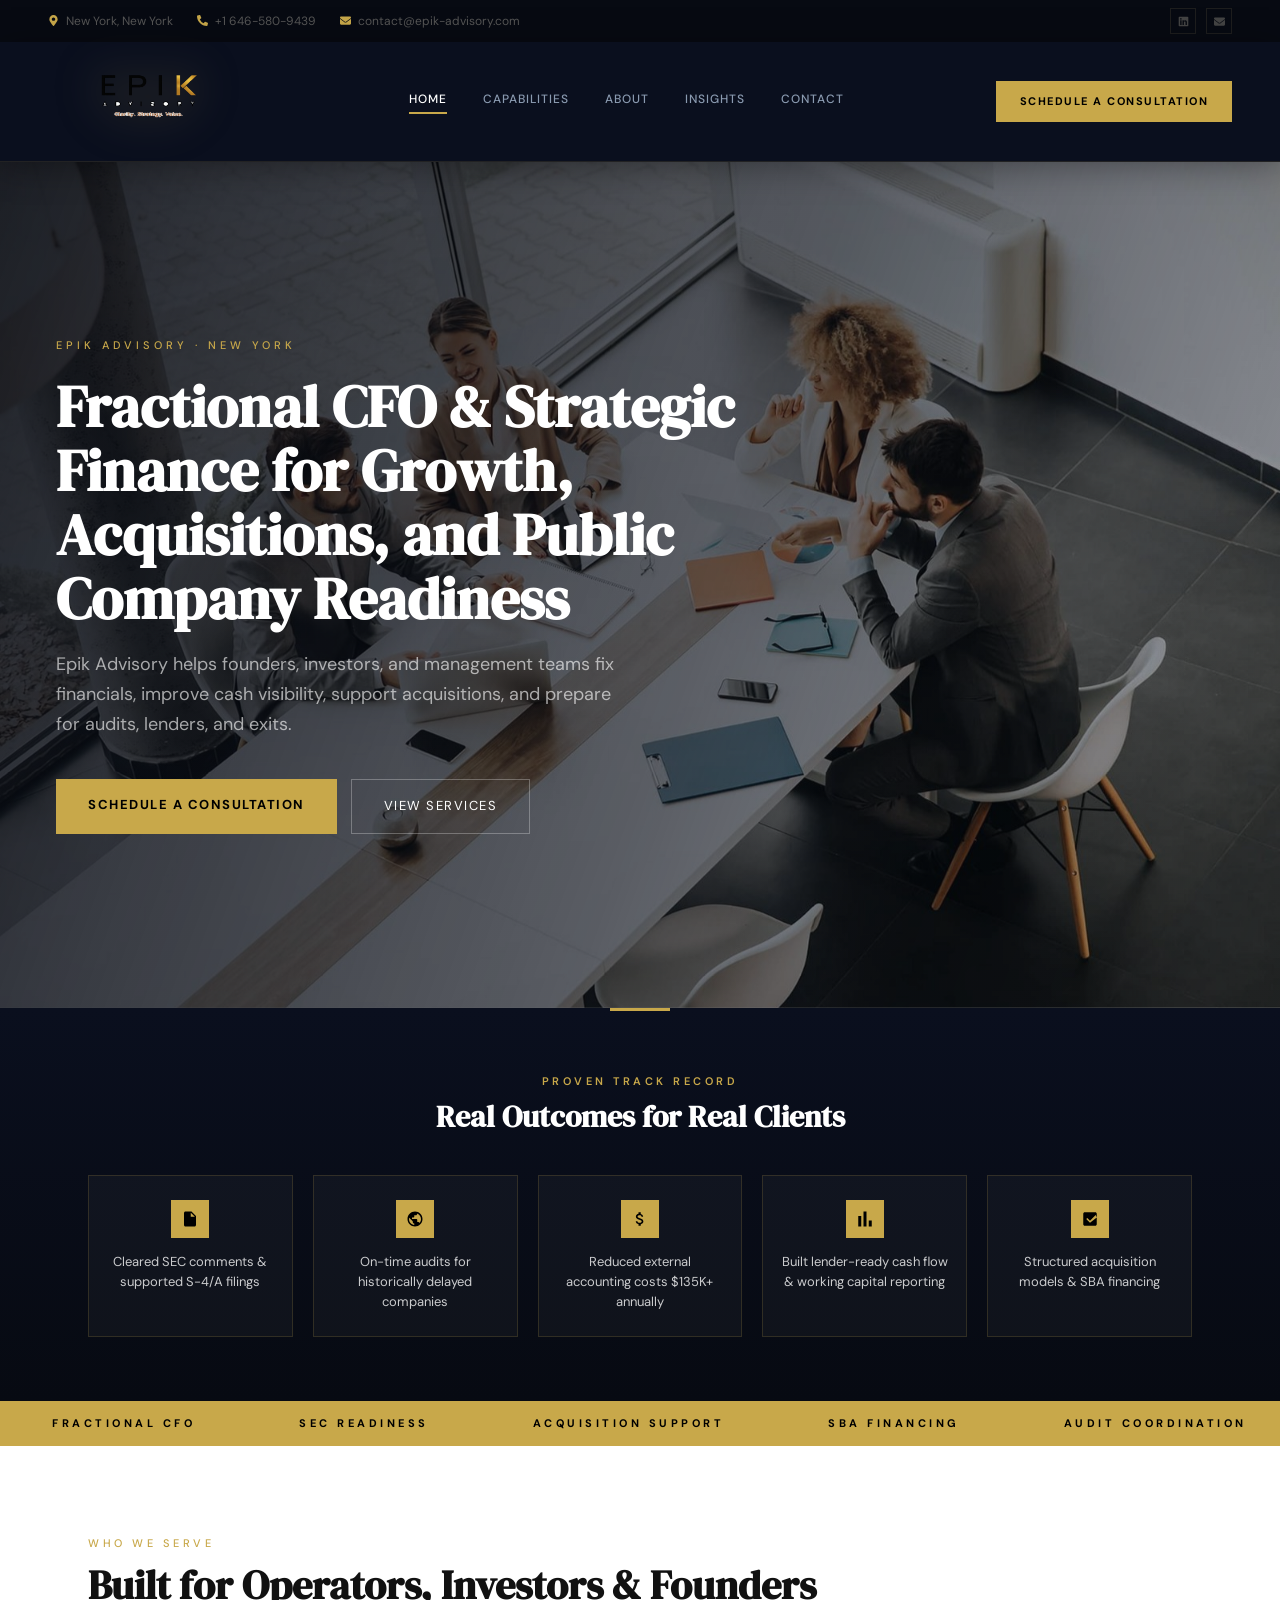
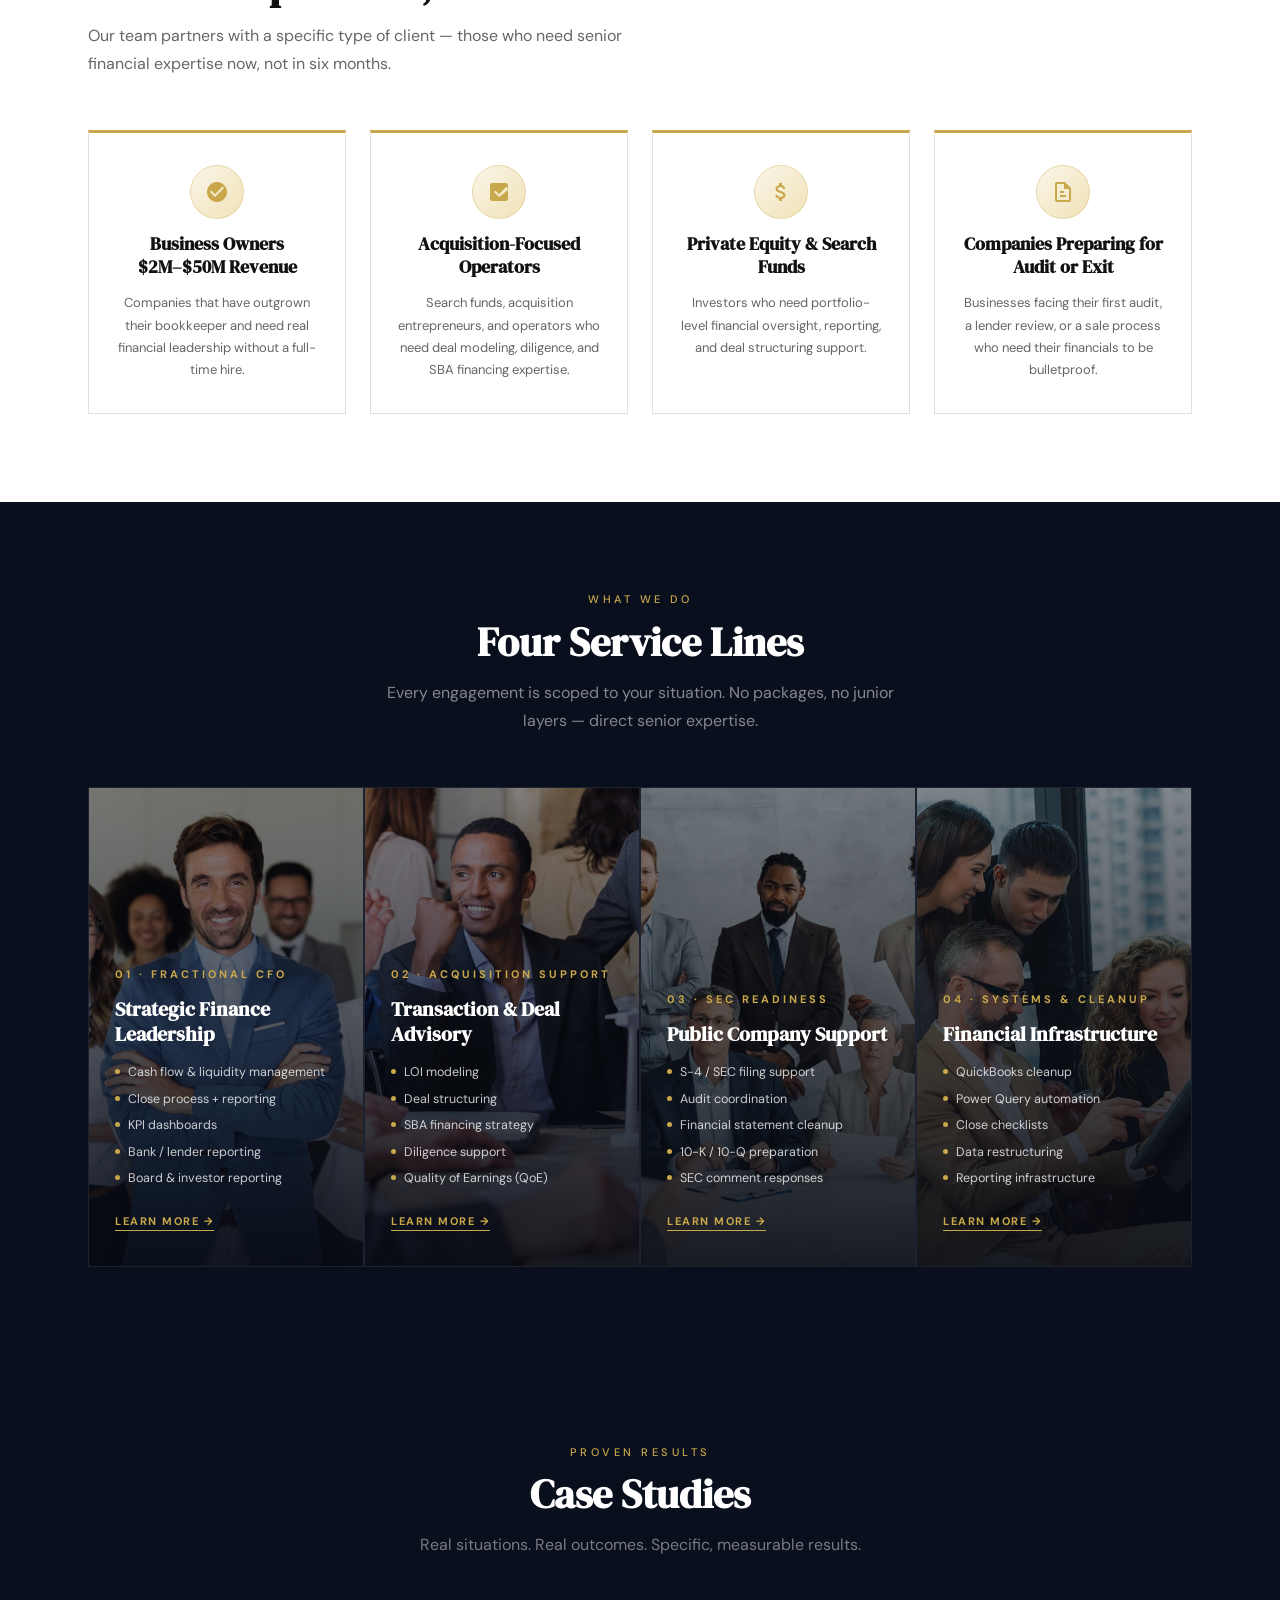
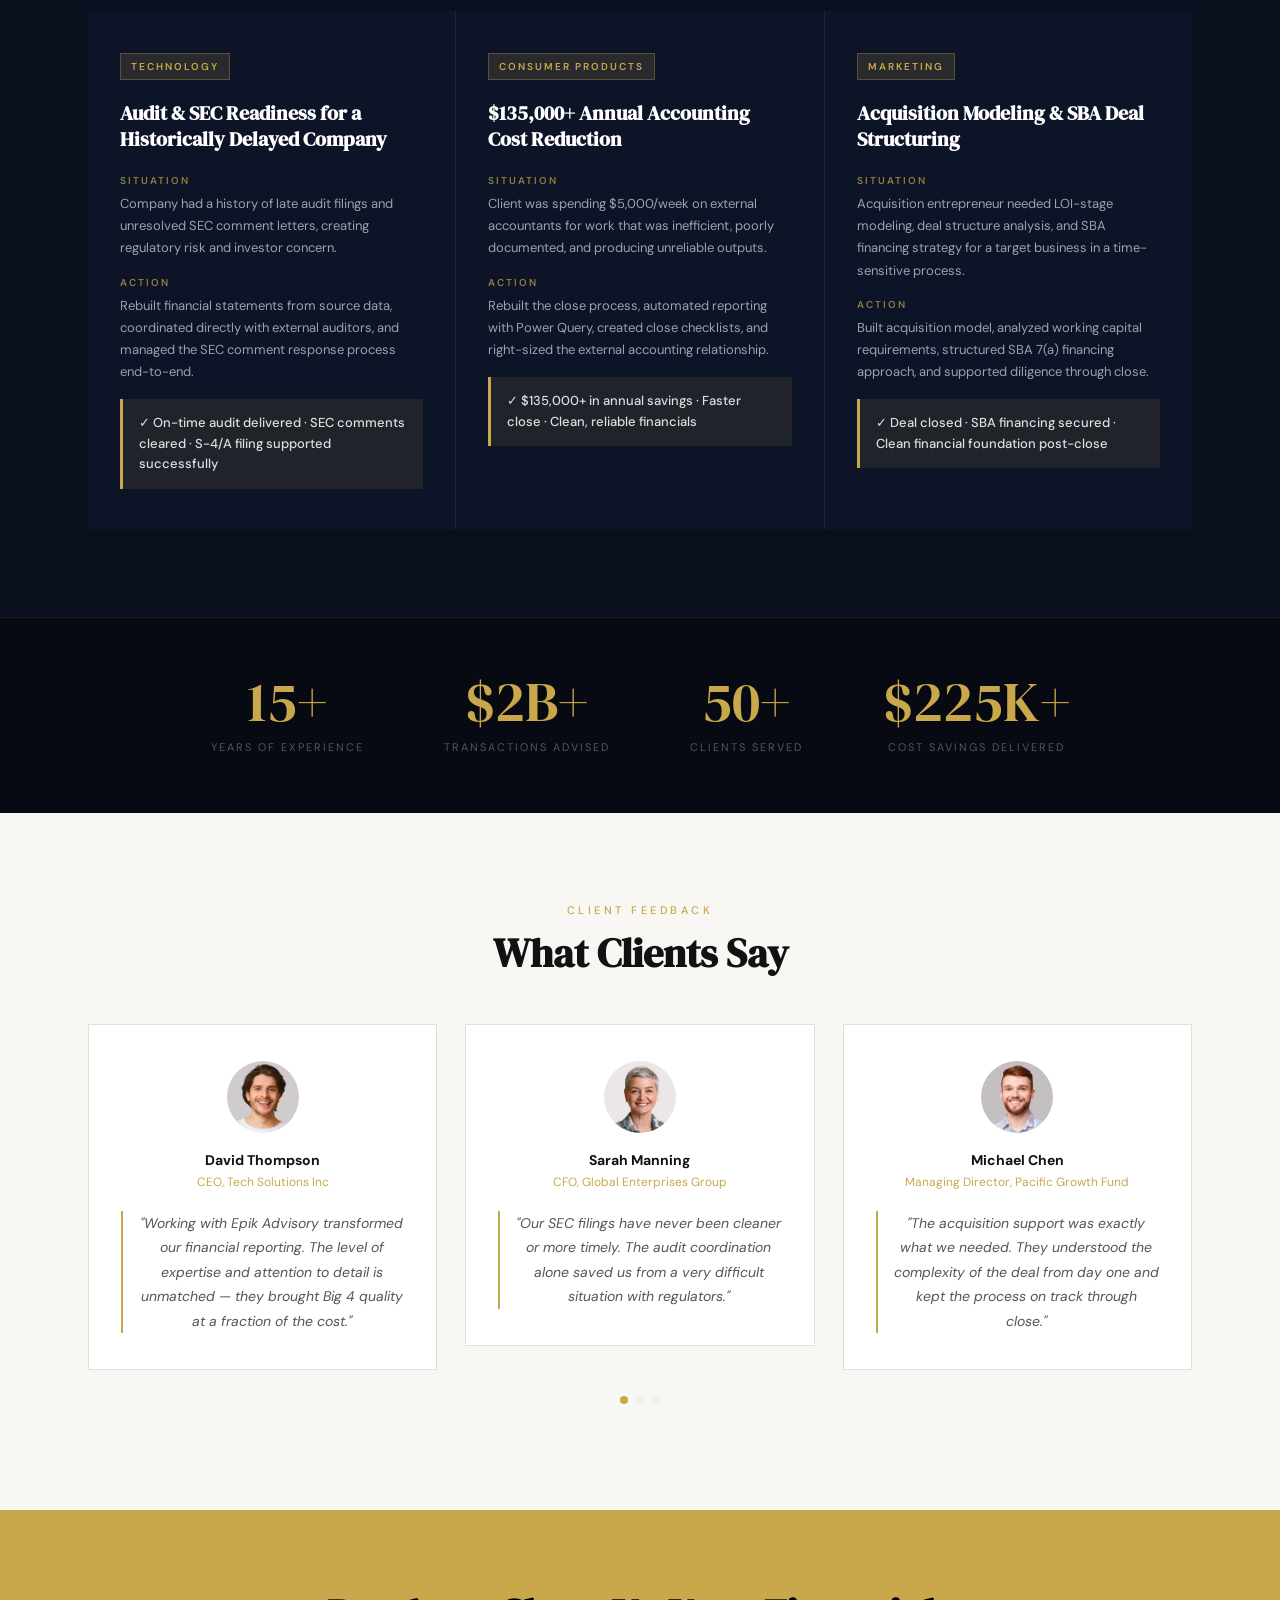
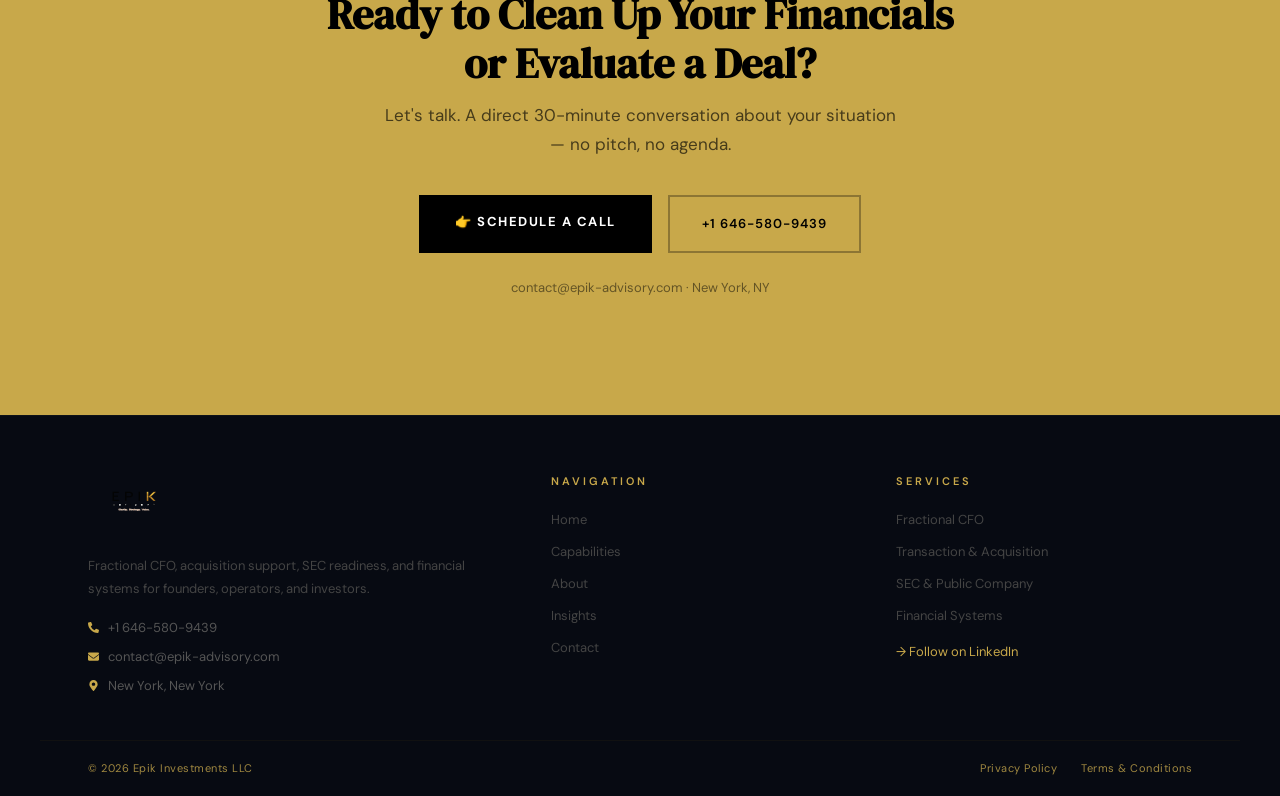
==== index.html @ 19a1efff "Update fmt.Println message from 'Hello' to 'Goodbye'" ====
<!DOCTYPE html>
<html lang="en">
<head>
<meta charset="UTF-8"/>
<meta name="viewport" content="width=device-width, initial-scale=1"/>
<title>Epik Advisory | Fractional CFO, M&A Support & Public Company Readiness</title>
<meta name="description" content="Fractional CFO services, acquisition support, SBA deal structuring, SEC readiness, and financial cleanup for growing businesses and investors."/>
<meta property="og:title" content="Epik Advisory | Fractional CFO & Strategic Finance"/>
<meta property="og:description" content="Epik Advisory helps founders, investors, and management teams fix financials, improve cash visibility, support acquisitions, and prepare for audits, lenders, and exits."/>
<meta property="og:type" content="website"/>
<link rel="canonical" href="https://epikconsulting.com/"/>
<link href="https://fonts.googleapis.com/css2?family=DM+Sans:ital,wght@0,300;0,400;0,500;0,600;0,700;1,400&family=DM+Serif+Display:ital@0;1&display=swap" rel="stylesheet"/>
<link rel="stylesheet" href="https://unpkg.com/swiper@8/swiper-bundle.min.css"/>

<style>
*,*::before,*::after{box-sizing:border-box;margin:0;padding:0}
:root{
  --gold:#c8a84a;
  --gold2:#e0c068;
  --navy:#0a0f1e;
  --navy2:#0d1428;
  --black:#070a12;
  --off:#f8f7f3;
  --mid:#666;
  --light:#e4e0d8;
  --serif:'DM Serif Display',Georgia,serif;
  --font:'DM Sans',sans-serif;
  --max:1200px;
}
html{scroll-behavior:smooth}
body{font-family:var(--font);background:#fff;color:#111;overflow-x:hidden;line-height:1.7}
a{color:inherit;text-decoration:none}
img{display:block;max-width:100%}

/* ── SCROLL ANIMATIONS ── */
.fade-up{opacity:0;transform:translateY(28px);transition:opacity .75s ease,transform .75s ease}
.fade-left{opacity:0;transform:translateX(-28px);transition:opacity .75s ease,transform .75s ease}
.fade-right{opacity:0;transform:translateX(28px);transition:opacity .75s ease,transform .75s ease}
.fade-up.visible,.fade-left.visible,.fade-right.visible{opacity:1;transform:none}
.d1{transition-delay:.1s}.d2{transition-delay:.22s}.d3{transition-delay:.36s}.d4{transition-delay:.5s}.d5{transition-delay:.64s}

/* ── TOPBAR ── */
.topbar{background:var(--black);color:#555;padding:8px 48px;display:flex;justify-content:space-between;align-items:center;font-size:12px}
.topbar-left{display:flex;gap:24px;flex-wrap:wrap}
.topbar-left span{display:flex;align-items:center;gap:7px}
.topbar-left svg{width:11px;height:11px;fill:var(--gold);flex-shrink:0}
.topbar-right{display:flex;gap:10px}
.soc{width:26px;height:26px;border:1px solid #1e1e1e;display:flex;align-items:center;justify-content:center;transition:border-color .2s,color .2s;color:#444;cursor:pointer}
.soc:hover{border-color:var(--gold);color:var(--gold)}
.soc svg{width:11px;height:11px;fill:currentColor}

/* ── NAV ── */
nav{background:var(--navy);height:120px;padding:0 48px;display:flex;justify-content:space-between;align-items:center;position:sticky;top:0;z-index:200;border-bottom:1px solid rgba(200,168,74,.12);box-shadow:0 4px 32px rgba(0,0,0,.35)}
.nav-logo{display:flex;align-items:center}
.nav-logo img{height:140px;width:auto;filter:drop-shadow(0 0 22px rgba(200,168,74,.55))}
.nav-links{display:flex;gap:36px}
.nav-links a{font-size:12px;color:#8a9ab0;letter-spacing:1px;text-transform:uppercase;font-weight:500;transition:color .2s;padding-bottom:2px;border-bottom:2px solid transparent}
.nav-links a:hover,.nav-links a.active{color:#fff;border-bottom-color:var(--gold)}
.nav-cta{background:var(--gold);color:#000;padding:11px 24px;font-size:11px;font-weight:700;letter-spacing:1.5px;text-transform:uppercase;transition:background .2s;white-space:nowrap}
.nav-cta:hover{background:var(--gold2)}

/* ── HERO ── */
.hero{position:relative;min-height:94vh;display:flex;align-items:center;overflow:hidden}
.hero-slide{position:absolute;inset:0;background-size:cover;background-position:center;opacity:0;transition:opacity 1.2s ease-in-out}
.hero-slide.active{opacity:1;animation:kb 7s ease-out forwards}
@keyframes kb{from{transform:scale(1.06)}to{transform:scale(1)}}
.hero-overlay{position:absolute;inset:0;z-index:1;background:linear-gradient(110deg,rgba(7,10,18,.88) 0%,rgba(7,10,18,.6) 55%,rgba(7,10,18,.25) 100%)}
.hero-content{position:relative;z-index:2;padding:0 56px;max-width:820px}
.hero-eyebrow{font-size:11px;letter-spacing:4px;color:var(--gold);text-transform:uppercase;margin-bottom:20px;font-weight:500;opacity:0;animation:fadeUp .9s .2s forwards}
.hero h1{font-family:var(--serif);font-size:58px;color:#fff;line-height:1.1;margin-bottom:20px;opacity:0;animation:fadeUp .9s .4s forwards}
.hero p{font-size:18px;color:rgba(255,255,255,.62);margin-bottom:40px;max-width:580px;line-height:1.65;opacity:0;animation:fadeUp .9s .6s forwards}
.hero-btns{display:flex;gap:14px;flex-wrap:wrap;opacity:0;animation:fadeUp .9s .8s forwards}
@keyframes fadeUp{from{opacity:0;transform:translateY(22px)}to{opacity:1;transform:none}}
.btn-gold{background:var(--gold);color:#000;padding:15px 32px;font-size:13px;font-weight:700;letter-spacing:1.5px;text-transform:uppercase;display:inline-block;transition:background .2s}
.btn-gold:hover{background:var(--gold2)}
.btn-ghost{border:1px solid rgba(255,255,255,.28);color:#fff;padding:15px 32px;font-size:13px;letter-spacing:1.5px;text-transform:uppercase;display:inline-block;transition:border-color .2s,color .2s}
.btn-ghost:hover{border-color:var(--gold);color:var(--gold)}

/* ── PROOF STRIP ── */
.proof-strip{background:linear-gradient(180deg,var(--navy) 0%,var(--black) 100%);padding:64px 0;position:relative}
.proof-strip::before{content:'';position:absolute;top:0;left:50%;transform:translateX(-50%);width:60px;height:3px;background:var(--gold)}
.proof-inner{max-width:var(--max);margin:0 auto;padding:0 48px}
.proof-header{text-align:center;margin-bottom:40px}
.proof-header .lbl{font-size:11px;letter-spacing:3.5px;color:var(--gold);text-transform:uppercase;font-weight:600;margin-bottom:8px}
.proof-header h2{font-family:var(--serif);font-size:30px;color:#fff;line-height:1.2}
.proof-grid{display:grid;grid-template-columns:repeat(5,1fr);gap:20px}
.proof-card{background:rgba(255,255,255,.03);border:1px solid rgba(200,168,74,.18);padding:24px 18px;text-align:center;transition:border-color .3s,background .3s}
.proof-card:hover{border-color:var(--gold);background:rgba(200,168,74,.06)}
.proof-icon{width:38px;height:38px;background:var(--gold);display:flex;align-items:center;justify-content:center;margin:0 auto 14px}
.proof-icon svg{width:18px;height:18px;fill:#000}
.proof-card p{font-size:13px;color:rgba(255,255,255,.78);line-height:1.55}

/* ── TICKER ── */
.ticker-wrap{background:var(--gold);overflow:hidden;padding:13px 0}
.ticker-track{display:flex;white-space:nowrap;animation:ticker 32s linear infinite}
.ticker-item{padding:0 52px;font-size:11px;letter-spacing:3.5px;color:#000;text-transform:uppercase;font-weight:700}
@keyframes ticker{0%{transform:translateX(0)}100%{transform:translateX(-50%)}}

/* ── SECTION ── */
.wrap{max-width:var(--max);margin:0 auto;padding:0 48px}
.sec{padding:88px 0}
.sec-label{font-size:11px;letter-spacing:3.5px;color:var(--gold);text-transform:uppercase;margin-bottom:10px;font-weight:500}
.sec-title{font-family:var(--serif);font-size:40px;color:#111;line-height:1.15;margin-bottom:14px}
.sec-sub{font-size:16px;color:var(--mid);line-height:1.75;max-width:540px}

/* ── WHO I WORK WITH ── */
.who-bg{background:#fff}
.who-grid{display:grid;grid-template-columns:repeat(4,1fr);gap:24px;margin-top:52px}
.who-card{background:#fff;border:1px solid var(--light);border-top:3px solid var(--gold);padding:32px 26px;display:flex;flex-direction:column;gap:14px;text-align:center;align-items:center;transition:transform .3s,box-shadow .3s}
.who-card:hover{transform:translateY(-4px);box-shadow:0 12px 36px rgba(10,15,30,.1)}
.who-icon{width:54px;height:54px;background:linear-gradient(135deg,#faf5e8 0%,#f0e3b8 100%);display:flex;align-items:center;justify-content:center;border-radius:50%;border:1px solid rgba(200,168,74,.3);margin:0 auto}
.who-icon svg{width:24px;height:24px;fill:var(--gold)}
.who-card h3{font-family:var(--serif);font-size:18px;color:#111;line-height:1.25}
.who-card p{font-size:13px;color:var(--mid);line-height:1.7}

/* ── SERVICES (image-background style) ── */
.services-bg{background:var(--navy)}
.services-grid{display:grid;grid-template-columns:repeat(4,1fr);gap:0;margin-top:52px}
.svc-card{position:relative;min-height:480px;display:flex;flex-direction:column;justify-content:flex-end;padding:32px 26px;overflow:hidden;border:1px solid rgba(255,255,255,.08)}
.svc-bg{position:absolute;inset:0;background-size:cover;background-position:center;transition:transform .6s ease}
.svc-card:hover .svc-bg{transform:scale(1.06)}
.svc-ov{position:absolute;inset:0;background:linear-gradient(180deg,rgba(7,10,18,.45) 0%,rgba(7,10,18,.92) 100%);transition:background .3s}
.svc-card:hover .svc-ov{background:linear-gradient(180deg,rgba(7,10,18,.3) 0%,rgba(7,10,18,.88) 100%)}
.svc-inner{position:relative;z-index:1}
.svc-num{font-size:11px;letter-spacing:3px;color:var(--gold);text-transform:uppercase;font-weight:700;margin-bottom:14px}
.svc-card h3{font-family:var(--serif);font-size:20px;color:#fff;margin-bottom:16px;line-height:1.25}
.svc-list{list-style:none;display:flex;flex-direction:column;gap:7px;margin-bottom:18px}
.svc-list li{font-size:12.5px;color:rgba(255,255,255,.78);line-height:1.55;display:flex;align-items:flex-start;gap:8px}
.svc-list li::before{content:'';width:5px;height:5px;background:var(--gold);border-radius:50%;flex-shrink:0;margin-top:6px}
.svc-card a{font-size:11px;color:var(--gold);letter-spacing:1.5px;text-transform:uppercase;font-weight:700;border-bottom:1px solid var(--gold);width:fit-content;padding-bottom:2px}

/* ── CASE STUDIES ── */
.case-bg{background:var(--navy)}
.cases-grid{display:grid;grid-template-columns:repeat(3,1fr);gap:1px;background:rgba(255,255,255,.08);margin-top:52px}
.case-card{background:var(--navy2);padding:40px 32px;transition:background .3s}
.case-card:hover{background:#111827}
.case-tag{display:inline-block;background:rgba(200,168,74,.15);border:1px solid rgba(200,168,74,.3);color:var(--gold);font-size:10px;letter-spacing:2px;text-transform:uppercase;padding:4px 10px;margin-bottom:20px;font-weight:600}
.case-card h3{font-family:var(--serif);font-size:20px;color:#fff;margin-bottom:20px;line-height:1.3}
.case-section{margin-bottom:14px}
.case-section-label{font-size:10px;letter-spacing:2px;text-transform:uppercase;color:rgba(200,168,74,.7);font-weight:600;margin-bottom:4px}
.case-section-text{font-size:13px;color:rgba(255,255,255,.6);line-height:1.7}
.case-result{background:rgba(200,168,74,.1);border-left:3px solid var(--gold);padding:14px 16px;margin-top:16px}
.case-result p{font-size:13px;color:rgba(255,255,255,.85);line-height:1.6;font-weight:500}

/* ── STATS ── */
.stats-bar{background:var(--black);padding:56px 48px;display:flex;justify-content:center;gap:80px;flex-wrap:wrap;border-top:1px solid rgba(200,168,74,.1)}
.stat-item{text-align:center}
.stat-num{font-family:var(--serif);font-size:56px;color:var(--gold);line-height:1}
.stat-label{font-size:11px;color:#555;letter-spacing:2px;text-transform:uppercase;margin-top:8px}

/* ── TESTIMONIALS ── */
.testi-bg{background:var(--off)}
.testi-swiper{padding-bottom:52px !important}
.testi-card{background:#fff;border:1px solid var(--light);padding:36px 32px}
.testi-avatar{width:72px;height:72px;border-radius:50%;object-fit:cover;margin:0 auto 16px;display:block}
.testi-name{text-align:center;font-size:14px;font-weight:700;color:#111}
.testi-role{text-align:center;font-size:12px;color:var(--gold);margin-bottom:18px}
.testi-card blockquote{font-size:14px;color:#555;line-height:1.75;text-align:center;font-style:italic;border-left:2px solid var(--gold);padding-left:16px}
.swiper-pagination-bullet{background:#ccc !important}
.swiper-pagination-bullet-active{background:var(--gold) !important}

/* ── CTA SECTION ── */
.cta-section{background:var(--gold);padding:80px 48px;text-align:center}
.cta-section h2{font-family:var(--serif);font-size:42px;color:#000;margin-bottom:14px;line-height:1.15}
.cta-section p{font-size:17px;color:rgba(0,0,0,.65);margin-bottom:36px;max-width:520px;margin-left:auto;margin-right:auto}
.btn-dark{background:#000;color:#fff;padding:16px 36px;font-size:13px;font-weight:700;letter-spacing:1.5px;text-transform:uppercase;display:inline-block;transition:background .2s}
.btn-dark:hover{background:#111}

/* ── FOOTER ── */
footer{background:var(--black);border-top:1px solid #0e1218}
.footer-main{max-width:var(--max);margin:0 auto;padding:56px 48px 36px;display:grid;grid-template-columns:1.4fr 1fr 1fr;gap:48px}
.footer-brand img{height:64px;width:auto;margin-bottom:18px;}
.footer-brand p{font-size:13px;color:#444;line-height:1.8;margin-bottom:16px}
.fc{display:flex;align-items:center;gap:9px;font-size:13px;color:#555;margin-bottom:7px}
.fc svg{width:11px;height:11px;fill:var(--gold);flex-shrink:0}
.footer-col h4{font-size:11px;letter-spacing:3px;color:var(--gold);text-transform:uppercase;margin-bottom:18px;font-weight:600}
.footer-col a{display:block;font-size:13px;color:#444;margin-bottom:10px;transition:color .2s}
.footer-col a:hover{color:#fff}
.footer-bottom{max-width:var(--max);margin:0 auto;padding:18px 48px;border-top:1px solid #111;display:flex;justify-content:space-between;align-items:center;font-size:11px;color:#a08840;letter-spacing:.5px}
.footer-bottom a{color:#a08840;transition:color .2s}
.footer-bottom a:hover{color:var(--gold)}
.footer-links{display:flex;gap:24px}

/* ── RESPONSIVE ── */
@media(max-width:1024px){
  .services-grid,.who-grid{grid-template-columns:1fr 1fr}
  .svc-card,.who-card{border-bottom:1px solid var(--light)}
  .cases-grid{grid-template-columns:1fr}
}
@media(max-width:768px){
  .topbar{padding:8px 20px;flex-direction:column;gap:8px}
  nav{padding:0 20px;height:68px}
  .nav-links{gap:16px}
  .nav-links a{font-size:11px}
  .hero h1{font-size:36px}
  .hero-content{padding:0 24px}
  .wrap{padding:0 24px}
  .proof-inner{padding:0 24px}
  .sec{padding:60px 0}
  .services-grid,.who-grid{grid-template-columns:1fr}
  .footer-main{grid-template-columns:1fr;padding:40px 24px 24px}
  .footer-bottom{padding:16px 24px;flex-direction:column;gap:10px;text-align:center}
  .stats-bar{gap:40px;padding:40px 24px}
  .cta-section{padding:56px 24px}
}
@media(max-width:600px){
  .nav-links{display:none}
  .hero h1{font-size:28px}
}
</style>
</head>
<body>

<!-- TOPBAR -->
<div class="topbar">
  <div class="topbar-left">
    <span><svg viewBox="0 0 384 512"><path d="M172.268 501.67C26.97 291.031 0 269.413 0 192 0 85.961 85.961 0 192 0s192 85.961 192 192c0 77.413-26.97 99.031-172.268 309.67-9.535 13.774-29.93 13.773-39.464 0zM192 272c44.183 0 80-35.817 80-80s-35.817-80-80-80-80 35.817-80 80 35.817 80 80 80z"/></svg>New York, New York</span>
    <span><svg viewBox="0 0 512 512"><path d="M497.39 361.8l-112-48a24 24 0 0 0-28 6.9l-49.6 60.6A370.66 370.66 0 0 1 130.6 204.11l60.6-49.6a23.94 23.94 0 0 0 6.9-28l-48-112A24.16 24.16 0 0 0 122.6.61l-104 24A24 24 0 0 0 0 48c0 256.5 207.9 464 464 464a24 24 0 0 0 23.4-18.6l24-104a24.29 24.29 0 0 0-14.01-27.6z"/></svg><a href="tel:+16465809439">+1 646-580-9439</a></span>
    <span><svg viewBox="0 0 512 512"><path d="M502.3 190.8c3.9-3.1 9.7-.2 9.7 4.7V400c0 26.5-21.5 48-48 48H48c-26.5 0-48-21.5-48-48V195.6c0-5 5.7-7.8 9.7-4.7 22.4 17.4 52.1 39.5 154.1 113.6 21.1 15.4 56.7 47.8 92.2 47.6 35.7.3 72-32.8 92.3-47.6 102-74.1 131.6-96.3 154-113.7zM256 320c23.2.4 56.6-29.2 73.4-41.4 132.7-96.3 142.8-104.7 173.4-128.7 5.8-4.5 9.2-11.5 9.2-18.9v-19c0-26.5-21.5-48-48-48H48C21.5 64 0 85.5 0 112v19c0 7.4 3.4 14.3 9.2 18.9 30.6 23.9 40.7 32.4 173.4 128.7 16.8 12.2 50.2 41.8 73.4 41.4z"/></svg><a href="mailto:contact@epik-advisory.com">contact@epik-advisory.com</a></span>
  </div>
  <div class="topbar-right">
    <a href="https://www.linkedin.com/company/epik-advisory" target="_blank" rel="noopener" aria-label="LinkedIn" class="soc"><svg viewBox="0 0 448 512"><path d="M416 32H31.9C14.3 32 0 46.5 0 64.3v383.4C0 465.5 14.3 480 31.9 480H416c17.6 0 32-14.5 32-32.3V64.3c0-17.8-14.4-32.3-32-32.3zM135.4 416H69V202.2h66.5V416zm-33.2-243c-21.3 0-38.5-17.3-38.5-38.5S80.9 96 102.2 96c21.2 0 38.5 17.3 38.5 38.5 0 21.3-17.2 38.5-38.5 38.5zm282.1 243h-66.4V312c0-24.8-.5-56.7-34.5-56.7-34.6 0-39.9 27-39.9 54.9V416h-66.4V202.2h63.7v29.2h.9c8.9-16.8 30.6-34.5 62.9-34.5 67.2 0 79.7 44.3 79.7 101.9V416z"/></svg></a>
    <a href="mailto:contact@epik-advisory.com" aria-label="Email" class="soc"><svg viewBox="0 0 512 512"><path d="M502.3 190.8c3.9-3.1 9.7-.2 9.7 4.7V400c0 26.5-21.5 48-48 48H48c-26.5 0-48-21.5-48-48V195.6c0-5 5.7-7.8 9.7-4.7 22.4 17.4 52.1 39.5 154.1 113.6 21.1 15.4 56.7 47.8 92.2 47.6 35.7.3 72-32.8 92.3-47.6 102-74.1 131.6-96.3 154-113.7zM256 320c23.2.4 56.6-29.2 73.4-41.4 132.7-96.3 142.8-104.7 173.4-128.7 5.8-4.5 9.2-11.5 9.2-18.9v-19c0-26.5-21.5-48-48-48H48C21.5 64 0 85.5 0 112v19c0 7.4 3.4 14.3 9.2 18.9 30.6 23.9 40.7 32.4 173.4 128.7 16.8 12.2 50.2 41.8 73.4 41.4z"/></svg></a>
  </div>
</div>

<!-- NAV -->
<nav>
  <a href="#home" class="nav-logo"><img src="uploads/epik-logo-trimmed.png" alt="Epik Advisory"/></a>
  <div class="nav-links">
    <a href="index.html" class="active">Home</a>
    <a href="capabilities.html">Capabilities</a>
    <a href="about.html">About</a>
    <a href="insights.html">Insights</a>
    <a href="contact.html">Contact</a>
  </div>
  <a href="contact.html" class="nav-cta">Schedule a Consultation</a>
</nav>

<!-- HERO -->
<section id="home" class="hero">
  <div class="hero-slide active" style="background-image:url('uploads/5HG2TK2.jpg')"></div>
  <div class="hero-slide" style="background-image:url('uploads/G2EE8LS.jpg')"></div>
  <div class="hero-slide" style="background-image:url('uploads/VTKJNY3.jpg')"></div>
  <div class="hero-overlay"></div>
  <div class="hero-content">
    <div class="hero-eyebrow">Epik Advisory · New York</div>
    <h1>Fractional CFO &amp; Strategic Finance for Growth, Acquisitions, and Public Company Readiness</h1>
    <p>Epik Advisory helps founders, investors, and management teams fix financials, improve cash visibility, support acquisitions, and prepare for audits, lenders, and exits.</p>
    <div class="hero-btns">
      <a href="#contact" class="btn-gold">Schedule a Consultation</a>
      <a href="#services" class="btn-ghost">View Services</a>
    </div>
  </div>
</section>

<!-- PROOF STRIP -->
<div class="proof-strip">
  <div class="proof-inner">
    <div class="proof-header fade-up">
      <div class="lbl">Proven Track Record</div>
      <h2>Real Outcomes for Real Clients</h2>
    </div>
    <div class="proof-grid">
      <div class="proof-card fade-up d1"><div class="proof-icon"><svg viewBox="0 0 24 24"><path d="M14 2H6c-1.1 0-2 .9-2 2v16c0 1.1.9 2 2 2h12c1.1 0 2-.9 2-2V8l-6-6zm-1 7V3.5L18.5 9H13z"/></svg></div><p>Cleared SEC comments &amp; supported S-4/A filings</p></div>
      <div class="proof-card fade-up d2"><div class="proof-icon"><svg viewBox="0 0 24 24"><path d="M12 2C6.48 2 2 6.48 2 12s4.48 10 10 10 10-4.48 10-10S17.52 2 12 2zm-1 17.93c-3.95-.49-7-3.85-7-7.93 0-.62.08-1.21.21-1.79L9 15v1c0 1.1.9 2 2 2v1.93zm6.9-2.54c-.26-.81-1-1.39-1.9-1.39h-1v-3c0-.55-.45-1-1-1H8v-2h2c.55 0 1-.45 1-1V7h2c1.1 0 2-.9 2-2v-.41c2.93 1.19 5 4.06 5 7.41 0 2.08-.8 3.97-2.1 5.39z"/></svg></div><p>On-time audits for historically delayed companies</p></div>
      <div class="proof-card fade-up d3"><div class="proof-icon"><svg viewBox="0 0 24 24"><path d="M11.8 10.9c-2.27-.59-3-1.2-3-2.15 0-1.09 1.01-1.85 2.7-1.85 1.78 0 2.44.85 2.5 2.1h2.21c-.07-1.72-1.12-3.3-3.21-3.81V3h-3v2.16c-1.94.42-3.5 1.68-3.5 3.61 0 2.31 1.91 3.46 4.7 4.13 2.5.6 3 1.48 3 2.41 0 .69-.49 1.79-2.7 1.79-2.06 0-2.87-.92-2.98-2.1h-2.2c.12 2.19 1.76 3.42 3.68 3.83V21h3v-2.15c1.95-.37 3.5-1.5 3.5-3.55 0-2.84-2.43-3.81-4.7-4.4z"/></svg></div><p>Reduced external accounting costs $135K+ annually</p></div>
      <div class="proof-card fade-up d4"><div class="proof-icon"><svg viewBox="0 0 24 24"><path d="M3 22V8h4v14H3zm7 0V2h4v20h-4zm7 0v-8h4v8h-4z"/></svg></div><p>Built lender-ready cash flow &amp; working capital reporting</p></div>
      <div class="proof-card fade-up d5"><div class="proof-icon"><svg viewBox="0 0 24 24"><path d="M19 3H5c-1.1 0-2 .9-2 2v14c0 1.1.9 2 2 2h14c1.1 0 2-.9 2-2V5c0-1.1-.9-2-2-2zm-7 14l-5-5 1.41-1.41L12 14.17l7.59-7.59L21 10l-9 7z"/></svg></div><p>Structured acquisition models &amp; SBA financing</p></div>
    </div>
  </div>
</div>

<!-- TICKER -->
<div class="ticker-wrap">
  <div class="ticker-track">
    <div style="display:flex;flex-shrink:0"><span class="ticker-item">Fractional CFO</span><span class="ticker-item">SEC Readiness</span><span class="ticker-item">Acquisition Support</span><span class="ticker-item">SBA Financing</span><span class="ticker-item">Audit Coordination</span><span class="ticker-item">GAAP Compliance</span><span class="ticker-item">Cash Flow Management</span><span class="ticker-item">Financial Cleanup</span></div>
    <div style="display:flex;flex-shrink:0" aria-hidden="true"><span class="ticker-item">Fractional CFO</span><span class="ticker-item">SEC Readiness</span><span class="ticker-item">Acquisition Support</span><span class="ticker-item">SBA Financing</span><span class="ticker-item">Audit Coordination</span><span class="ticker-item">GAAP Compliance</span><span class="ticker-item">Cash Flow Management</span><span class="ticker-item">Financial Cleanup</span></div>
  </div>
</div>

<!-- WHO I WORK WITH -->
<div class="who-bg">
  <div class="wrap">
    <div class="sec">
      <div class="fade-up"><div class="sec-label">Who We Serve</div><h2 class="sec-title">Built for Operators, Investors &amp; Founders</h2><p class="sec-sub">Our team partners with a specific type of client — those who need senior financial expertise now, not in six months.</p></div>
      <div class="who-grid">
        <div class="who-card fade-up d1"><div class="who-icon"><svg viewBox="0 0 24 24"><path d="M12 2C6.48 2 2 6.48 2 12s4.48 10 10 10 10-4.48 10-10S17.52 2 12 2zm-2 15l-5-5 1.41-1.41L10 14.17l7.59-7.59L19 8l-9 9z"/></svg></div><h3>Business Owners<br/>$2M–$50M Revenue</h3><p>Companies that have outgrown their bookkeeper and need real financial leadership without a full-time hire.</p></div>
        <div class="who-card fade-up d2"><div class="who-icon"><svg viewBox="0 0 24 24"><path d="M19 3H5c-1.1 0-2 .9-2 2v14c0 1.1.9 2 2 2h14c1.1 0 2-.9 2-2V5c0-1.1-.9-2-2-2zm-7 14l-5-5 1.41-1.41L12 14.17l7.59-7.59L21 10l-9 7z"/></svg></div><h3>Acquisition-Focused Operators</h3><p>Search funds, acquisition entrepreneurs, and operators who need deal modeling, diligence, and SBA financing expertise.</p></div>
        <div class="who-card fade-up d3"><div class="who-icon"><svg viewBox="0 0 24 24"><path d="M11.8 10.9c-2.27-.59-3-1.2-3-2.15 0-1.09 1.01-1.85 2.7-1.85 1.78 0 2.44.85 2.5 2.1h2.21c-.07-1.72-1.12-3.3-3.21-3.81V3h-3v2.16c-1.94.42-3.5 1.68-3.5 3.61 0 2.31 1.91 3.46 4.7 4.13 2.5.6 3 1.48 3 2.41 0 .69-.49 1.79-2.7 1.79-2.06 0-2.87-.92-2.98-2.1h-2.2c.12 2.19 1.76 3.42 3.68 3.83V21h3v-2.15c1.95-.37 3.5-1.5 3.5-3.55 0-2.84-2.43-3.81-4.7-4.4z"/></svg></div><h3>Private Equity &amp; Search Funds</h3><p>Investors who need portfolio-level financial oversight, reporting, and deal structuring support.</p></div>
        <div class="who-card fade-up d4"><div class="who-icon"><svg viewBox="0 0 24 24"><path d="M14 2H6c-1.1 0-2 .9-2 2v16c0 1.1.9 2 2 2h12c1.1 0 2-.9 2-2V8l-6-6zm4 18H6V4h7v5h5v11zm-5-7H9v-2h4v2zm2 4H9v-2h6v2z"/></svg></div><h3>Companies Preparing for Audit or Exit</h3><p>Businesses facing their first audit, a lender review, or a sale process who need their financials to be bulletproof.</p></div>
      </div>
    </div>
  </div>
</div>

<!-- SERVICES -->
<div id="services" class="services-bg">
  <div class="wrap">
    <div class="sec">
      <div class="fade-up" style="text-align:center;margin-bottom:0"><div class="sec-label">What We Do</div><h2 class="sec-title" style="color:#fff">Four Service Lines</h2><p class="sec-sub" style="color:rgba(255,255,255,.5);margin:0 auto">Every engagement is scoped to your situation. No packages, no junior layers — direct senior expertise.</p></div>
      <div class="services-grid">
        <div class="svc-card fade-up d1"><div class="svc-bg" style="background-image:url('uploads/cap-cfo.jpg')"></div><div class="svc-ov"></div><div class="svc-inner"><div class="svc-num">01 · Fractional CFO</div><h3>Strategic Finance Leadership</h3><ul class="svc-list"><li>Cash flow &amp; liquidity management</li><li>Close process + reporting</li><li>KPI dashboards</li><li>Bank / lender reporting</li><li>Board &amp; investor reporting</li></ul><a href="capabilities.html#cfo">Learn More →</a></div></div>
        <div class="svc-card fade-up d2"><div class="svc-bg" style="background-image:url('uploads/cap-transaction.jpg')"></div><div class="svc-ov"></div><div class="svc-inner"><div class="svc-num">02 · Acquisition Support</div><h3>Transaction &amp; Deal Advisory</h3><ul class="svc-list"><li>LOI modeling</li><li>Deal structuring</li><li>SBA financing strategy</li><li>Diligence support</li><li>Quality of Earnings (QoE)</li></ul><a href="capabilities.html#transaction">Learn More →</a></div></div>
        <div class="svc-card fade-up d3"><div class="svc-bg" style="background-image:url('uploads/cap-sec.jpg')"></div><div class="svc-ov"></div><div class="svc-inner"><div class="svc-num">03 · SEC Readiness</div><h3>Public Company Support</h3><ul class="svc-list"><li>S-4 / SEC filing support</li><li>Audit coordination</li><li>Financial statement cleanup</li><li>10-K / 10-Q preparation</li><li>SEC comment responses</li></ul><a href="capabilities.html#sec">Learn More →</a></div></div>
        <div class="svc-card fade-up d4"><div class="svc-bg" style="background-image:url('uploads/cap-crossborder.jpg')"></div><div class="svc-ov"></div><div class="svc-inner"><div class="svc-num">04 · Systems &amp; Cleanup</div><h3>Financial Infrastructure</h3><ul class="svc-list"><li>QuickBooks cleanup</li><li>Power Query automation</li><li>Close checklists</li><li>Data restructuring</li><li>Reporting infrastructure</li></ul><a href="capabilities.html#systems">Learn More →</a></div></div>
      </div>
    </div>
  </div>
</div>

<!-- CASE STUDIES -->
<div id="cases" class="case-bg">
  <div class="wrap"><div class="sec"><div class="fade-up" style="text-align:center;margin-bottom:0"><div class="sec-label" style="color:var(--gold)">Proven Results</div><h2 class="sec-title" style="color:#fff">Case Studies</h2><p class="sec-sub" style="color:rgba(255,255,255,.45);margin:0 auto">Real situations. Real outcomes. Specific, measurable results.</p></div>
    <div class="cases-grid">
      <div class="case-card fade-up d1"><div class="case-tag">Technology</div><h3>Audit &amp; SEC Readiness for a Historically Delayed Company</h3><div class="case-section"><div class="case-section-label">Situation</div><div class="case-section-text">Company had a history of late audit filings and unresolved SEC comment letters, creating regulatory risk and investor concern.</div></div><div class="case-section"><div class="case-section-label">Action</div><div class="case-section-text">Rebuilt financial statements from source data, coordinated directly with external auditors, and managed the SEC comment response process end-to-end.</div></div><div class="case-result"><p>✓ On-time audit delivered · SEC comments cleared · S-4/A filing supported successfully</p></div></div>
      <div class="case-card fade-up d2"><div class="case-tag">Consumer Products</div><h3>$135,000+ Annual Accounting Cost Reduction</h3><div class="case-section"><div class="case-section-label">Situation</div><div class="case-section-text">Client was spending $5,000/week on external accountants for work that was inefficient, poorly documented, and producing unreliable outputs.</div></div><div class="case-section"><div class="case-section-label">Action</div><div class="case-section-text">Rebuilt the close process, automated reporting with Power Query, created close checklists, and right-sized the external accounting relationship.</div></div><div class="case-result"><p>✓ $135,000+ in annual savings · Faster close · Clean, reliable financials</p></div></div>
      <div class="case-card fade-up d3"><div class="case-tag">Marketing</div><h3>Acquisition Modeling &amp; SBA Deal Structuring</h3><div class="case-section"><div class="case-section-label">Situation</div><div class="case-section-text">Acquisition entrepreneur needed LOI-stage modeling, deal structure analysis, and SBA financing strategy for a target business in a time-sensitive process.</div></div><div class="case-section"><div class="case-section-label">Action</div><div class="case-section-text">Built acquisition model, analyzed working capital requirements, structured SBA 7(a) financing approach, and supported diligence through close.</div></div><div class="case-result"><p>✓ Deal closed · SBA financing secured · Clean financial foundation post-close</p></div></div>
    </div></div></div>
</div>

<!-- STATS -->
<div class="stats-bar">
  <div class="stat-item fade-up"><div class="stat-num">15+</div><div class="stat-label">Years of Experience</div></div>
  <div class="stat-item fade-up d1"><div class="stat-num">$2B+</div><div class="stat-label">Transactions Advised</div></div>
  <div class="stat-item fade-up d2"><div class="stat-num">50+</div><div class="stat-label">Clients Served</div></div>
  <div class="stat-item fade-up d3"><div class="stat-num">$225K+</div><div class="stat-label">Cost Savings Delivered</div></div>
</div>

<!-- TESTIMONIALS -->
<div class="testi-bg">
  <div class="wrap"><div class="sec"><div class="fade-up" style="text-align:center;margin-bottom:48px"><div class="sec-label">Client Feedback</div><h2 class="sec-title">What Clients Say</h2></div>
    <div class="swiper testi-swiper fade-up d1"><div class="swiper-wrapper">
      <div class="swiper-slide"><div class="testi-card"><img class="testi-avatar" src="uploads/UBNG9AEk.jpg" alt="David Thompson"/><div class="testi-name">David Thompson</div><div class="testi-role">CEO, Tech Solutions Inc</div><blockquote>"Working with Epik Advisory transformed our financial reporting. The level of expertise and attention to detail is unmatched — they brought Big 4 quality at a fraction of the cost."</blockquote></div></div>
      <div class="swiper-slide"><div class="testi-card"><img class="testi-avatar" src="uploads/UBNG9AEc.jpg" alt="Sarah Manning"/><div class="testi-name">Sarah Manning</div><div class="testi-role">CFO, Global Enterprises Group</div><blockquote>"Our SEC filings have never been cleaner or more timely. The audit coordination alone saved us from a very difficult situation with regulators."</blockquote></div></div>
      <div class="swiper-slide"><div class="testi-card"><img class="testi-avatar" src="uploads/UBNG9AEm.jpg" alt="Michael Chen"/><div class="testi-name">Michael Chen</div><div class="testi-role">Managing Director, Pacific Growth Fund</div><blockquote>"The acquisition support was exactly what we needed. They understood the complexity of the deal from day one and kept the process on track through close."</blockquote></div></div>
    </div><div class="swiper-pagination"></div></div>
  </div></div>
</div>

<!-- CTA -->
<div id="contact" class="cta-section">
  <div class="wrap fade-up">
    <h2>Ready to Clean Up Your Financials<br/>or Evaluate a Deal?</h2>
    <p>Let's talk. A direct 30-minute conversation about your situation — no pitch, no agenda.</p>
    <div style="display:flex;gap:16px;justify-content:center;flex-wrap:wrap;margin-top:8px">
      <a href="mailto:contact@epik-advisory.com" class="btn-dark">👉 Schedule a Call</a>
      <a href="tel:+16465809439" style="display:inline-block;padding:16px 32px;font-size:13px;font-weight:600;letter-spacing:1px;color:#000;border:2px solid rgba(0,0,0,.3)">+1 646-580-9439</a>
    </div>
    <p style="margin-top:24px;font-size:13px;color:rgba(0,0,0,.5)"><a href="mailto:contact@epik-advisory.com">contact@epik-advisory.com</a> · New York, NY</p>
  </div>
</div>

<!-- FOOTER -->
<footer>
  <div class="footer-main">
    <div class="footer-brand">
      <img src="uploads/epik-logo-trimmed.png" alt="Epik Advisory"/>
      <p>Fractional CFO, acquisition support, SEC readiness, and financial systems for founders, operators, and investors.</p>
      <div class="fc"><svg viewBox="0 0 512 512"><path d="M497.39 361.8l-112-48a24 24 0 0 0-28 6.9l-49.6 60.6A370.66 370.66 0 0 1 130.6 204.11l60.6-49.6a23.94 23.94 0 0 0 6.9-28l-48-112A24.16 24.16 0 0 0 122.6.61l-104 24A24 24 0 0 0 0 48c0 256.5 207.9 464 464 464a24 24 0 0 0 23.4-18.6l24-104a24.29 24.29 0 0 0-14.01-27.6z"/></svg><a href="tel:+16465809439">+1 646-580-9439</a></div>
      <div class="fc"><svg viewBox="0 0 512 512"><path d="M502.3 190.8c3.9-3.1 9.7-.2 9.7 4.7V400c0 26.5-21.5 48-48 48H48c-26.5 0-48-21.5-48-48V195.6c0-5 5.7-7.8 9.7-4.7 22.4 17.4 52.1 39.5 154.1 113.6 21.1 15.4 56.7 47.8 92.2 47.6 35.7.3 72-32.8 92.3-47.6 102-74.1 131.6-96.3 154-113.7zM256 320c23.2.4 56.6-29.2 73.4-41.4 132.7-96.3 142.8-104.7 173.4-128.7 5.8-4.5 9.2-11.5 9.2-18.9v-19c0-26.5-21.5-48-48-48H48C21.5 64 0 85.5 0 112v19c0 7.4 3.4 14.3 9.2 18.9 30.6 23.9 40.7 32.4 173.4 128.7 16.8 12.2 50.2 41.8 73.4 41.4z"/></svg><a href="mailto:contact@epik-advisory.com">contact@epik-advisory.com</a></div>
      <div class="fc"><svg viewBox="0 0 384 512"><path d="M172.268 501.67C26.97 291.031 0 269.413 0 192 0 85.961 85.961 0 192 0s192 85.961 192 192c0 77.413-26.97 99.031-172.268 309.67-9.535 13.774-29.93 13.773-39.464 0zM192 272c44.183 0 80-35.817 80-80s-35.817-80-80-80-80 35.817-80 80 35.817 80 80 80z"/></svg>New York, New York</div>
    </div>
    <div class="footer-col"><h4>Navigation</h4><a href="index.html">Home</a><a href="capabilities.html">Capabilities</a><a href="about.html">About</a><a href="insights.html">Insights</a><a href="contact.html">Contact</a></div>
    <div class="footer-col"><h4>Services</h4><a href="capabilities.html#cfo">Fractional CFO</a><a href="capabilities.html#transaction">Transaction &amp; Acquisition</a><a href="capabilities.html#sec">SEC &amp; Public Company</a><a href="capabilities.html#systems">Financial Systems</a><a href="https://www.linkedin.com/company/epik-advisory" target="_blank" rel="noopener" style="margin-top:14px;color:var(--gold)">→ Follow on LinkedIn</a></div>
  </div>
  <div class="footer-bottom">
    <span>© 2026 Epik Investments LLC</span>
    <div class="footer-links"><a href="privacy.html">Privacy Policy</a><a href="terms.html">Terms &amp; Conditions</a></div>
  </div>
</footer>

<script src="https://unpkg.com/swiper@8/swiper-bundle.min.js"></script>
<script>
// Hero slideshow
(function(){
  var slides=document.querySelectorAll('.hero-slide');
  var i=0;
  setInterval(function(){
    slides[i].classList.remove('active');
    i=(i+1)%slides.length;
    slides[i].classList.add('active');
  },6000);
})();

// Swiper
new Swiper('.testi-swiper',{
  slidesPerView:3,spaceBetween:28,loop:true,
  autoplay:{delay:3500,disableOnInteraction:false},speed:900,
  pagination:{el:'.swiper-pagination',clickable:true},
  breakpoints:{0:{slidesPerView:1},768:{slidesPerView:2},1024:{slidesPerView:3}}
});

// Scroll animations
(function(){
  var els=document.querySelectorAll('.fade-up,.fade-left,.fade-right');
  var obs=new IntersectionObserver(function(entries){
    entries.forEach(function(e){if(e.isIntersecting){e.target.classList.add('visible');obs.unobserve(e.target);}});
  },{threshold:0.08});
  els.forEach(function(el){obs.observe(el);});
})();
</script>
</body>
</html>
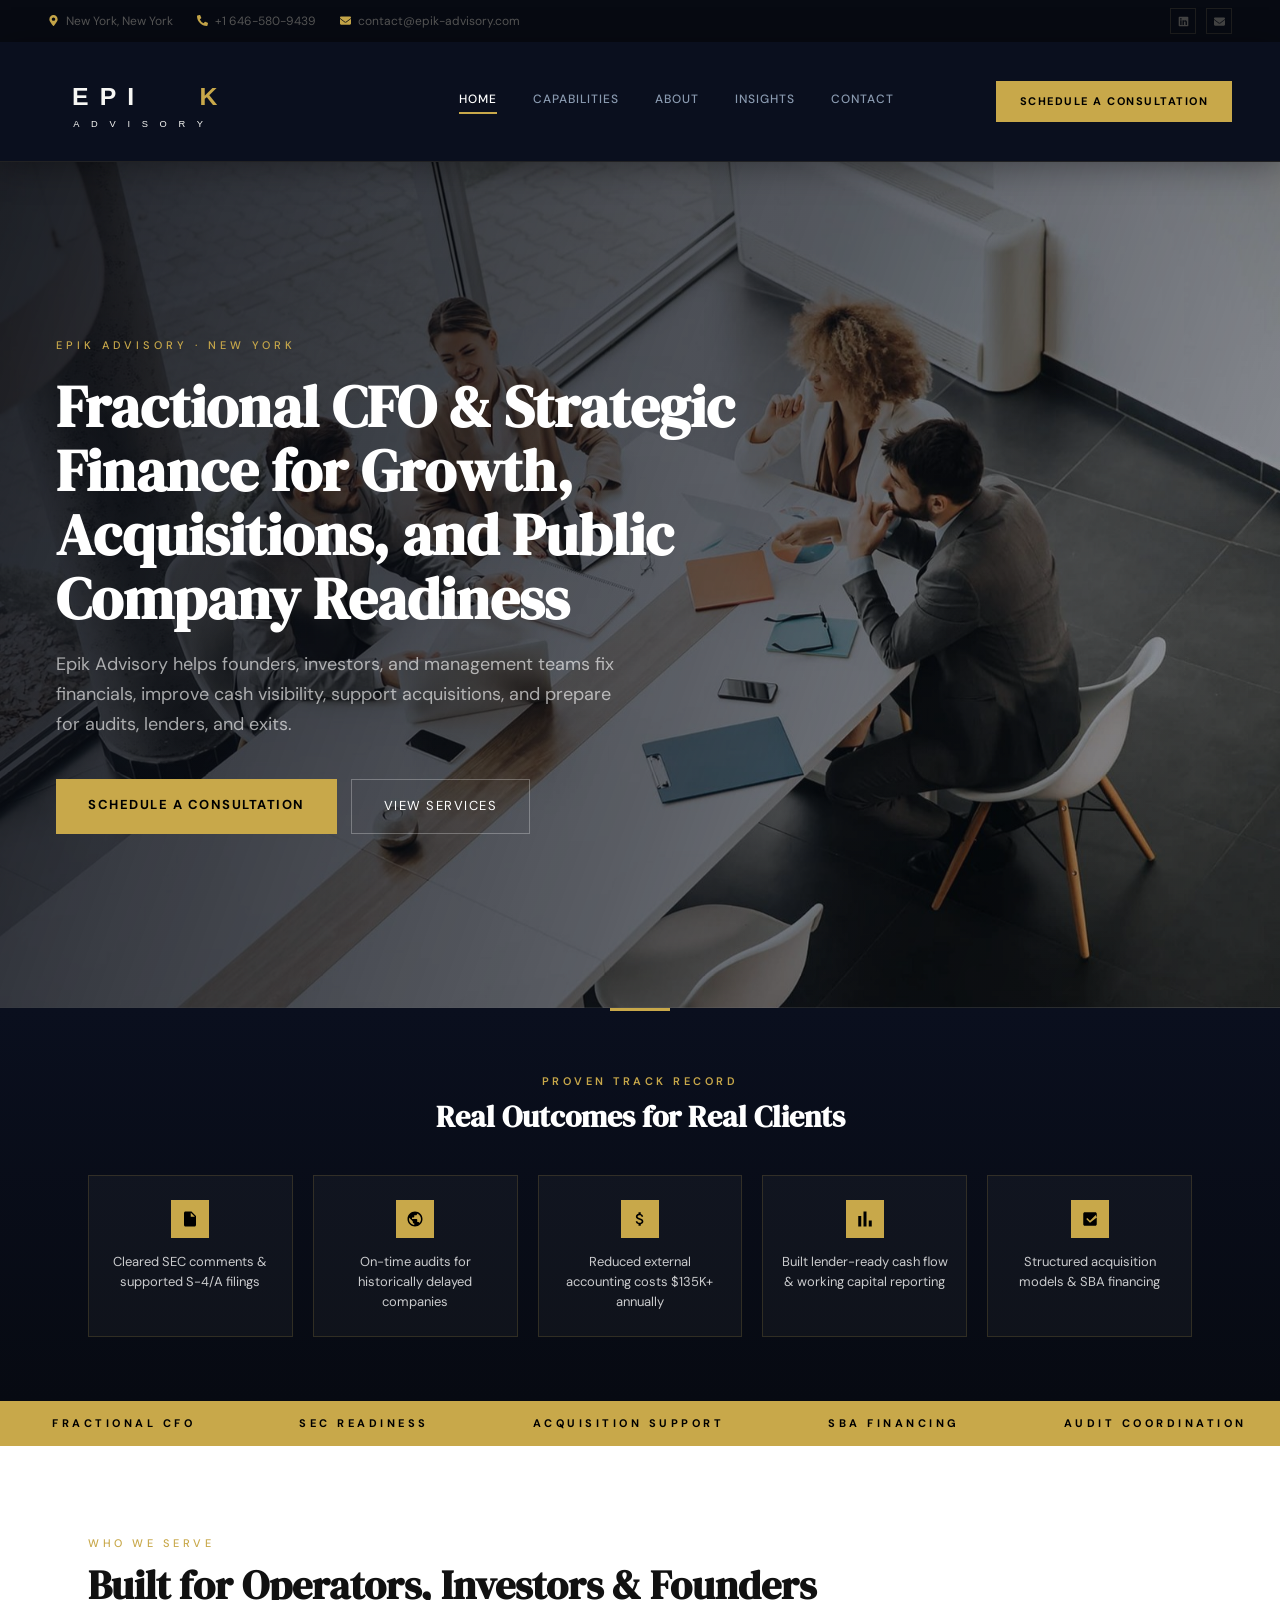
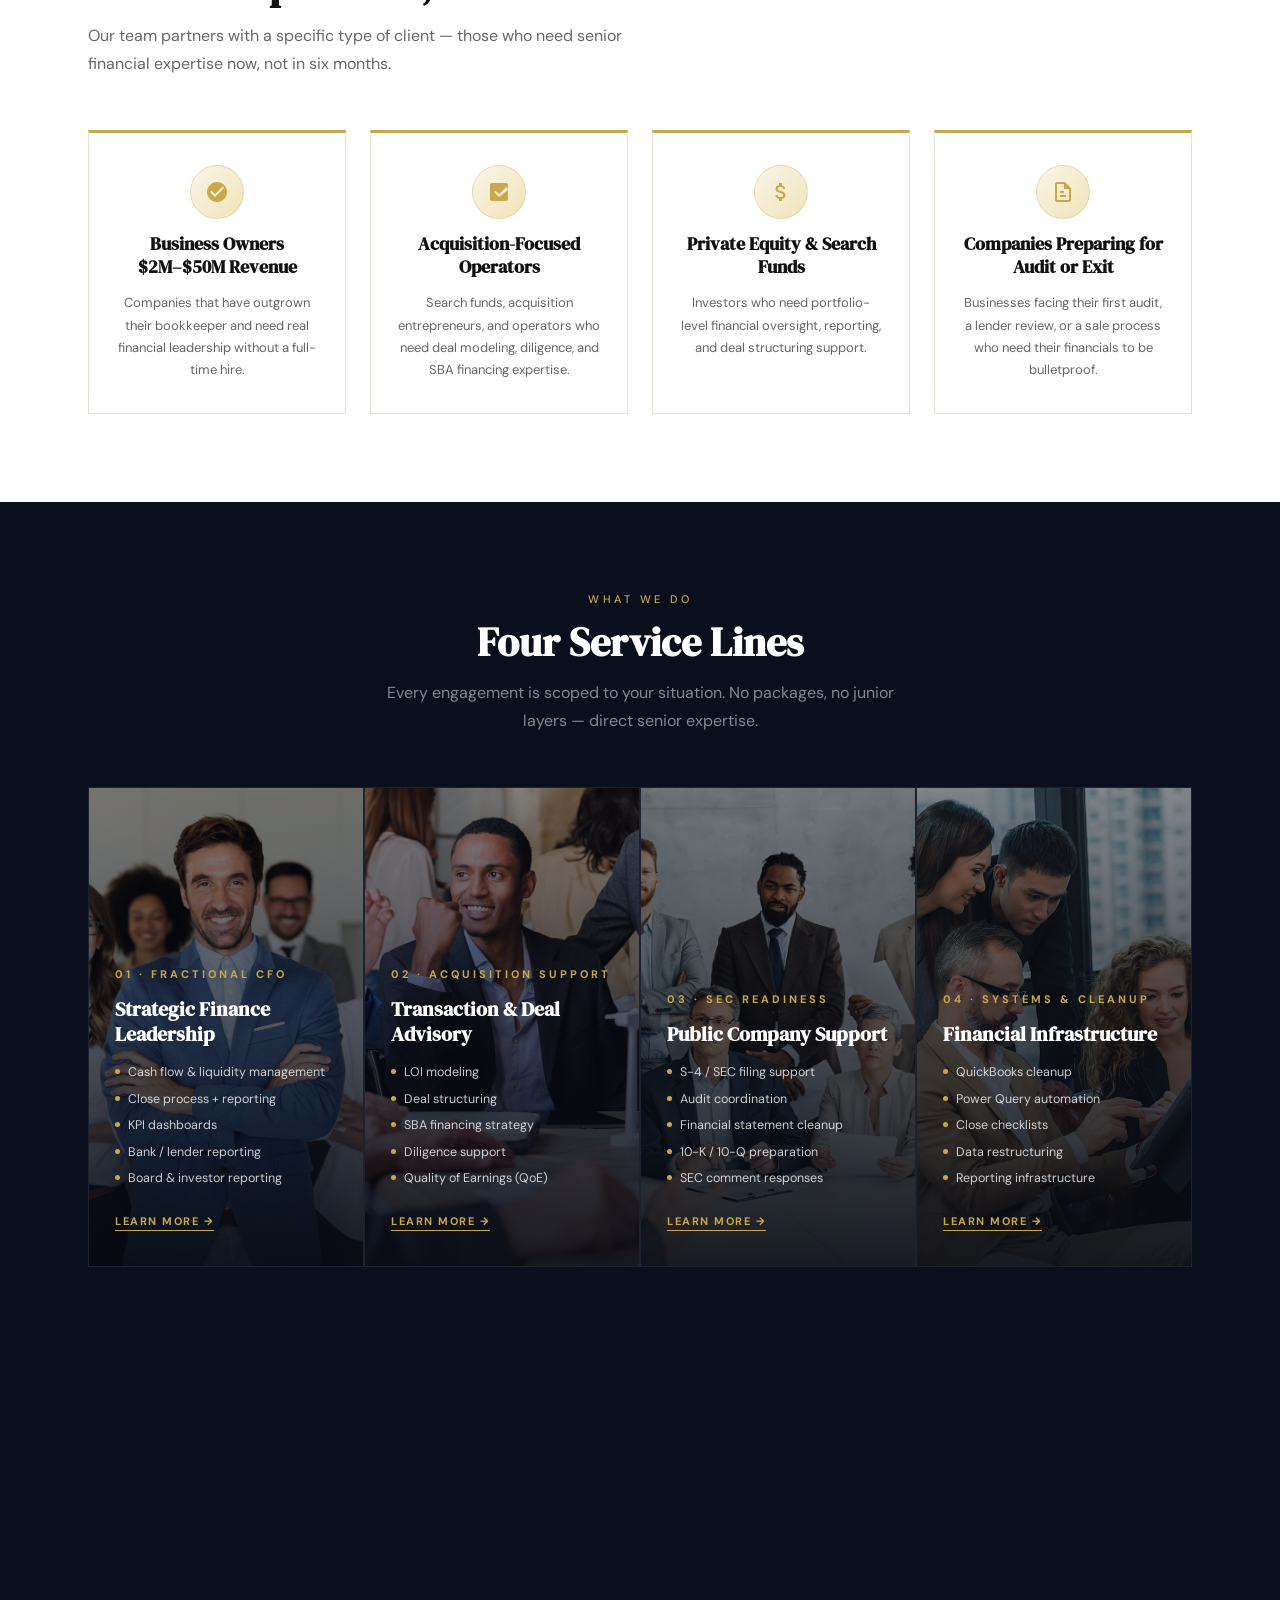
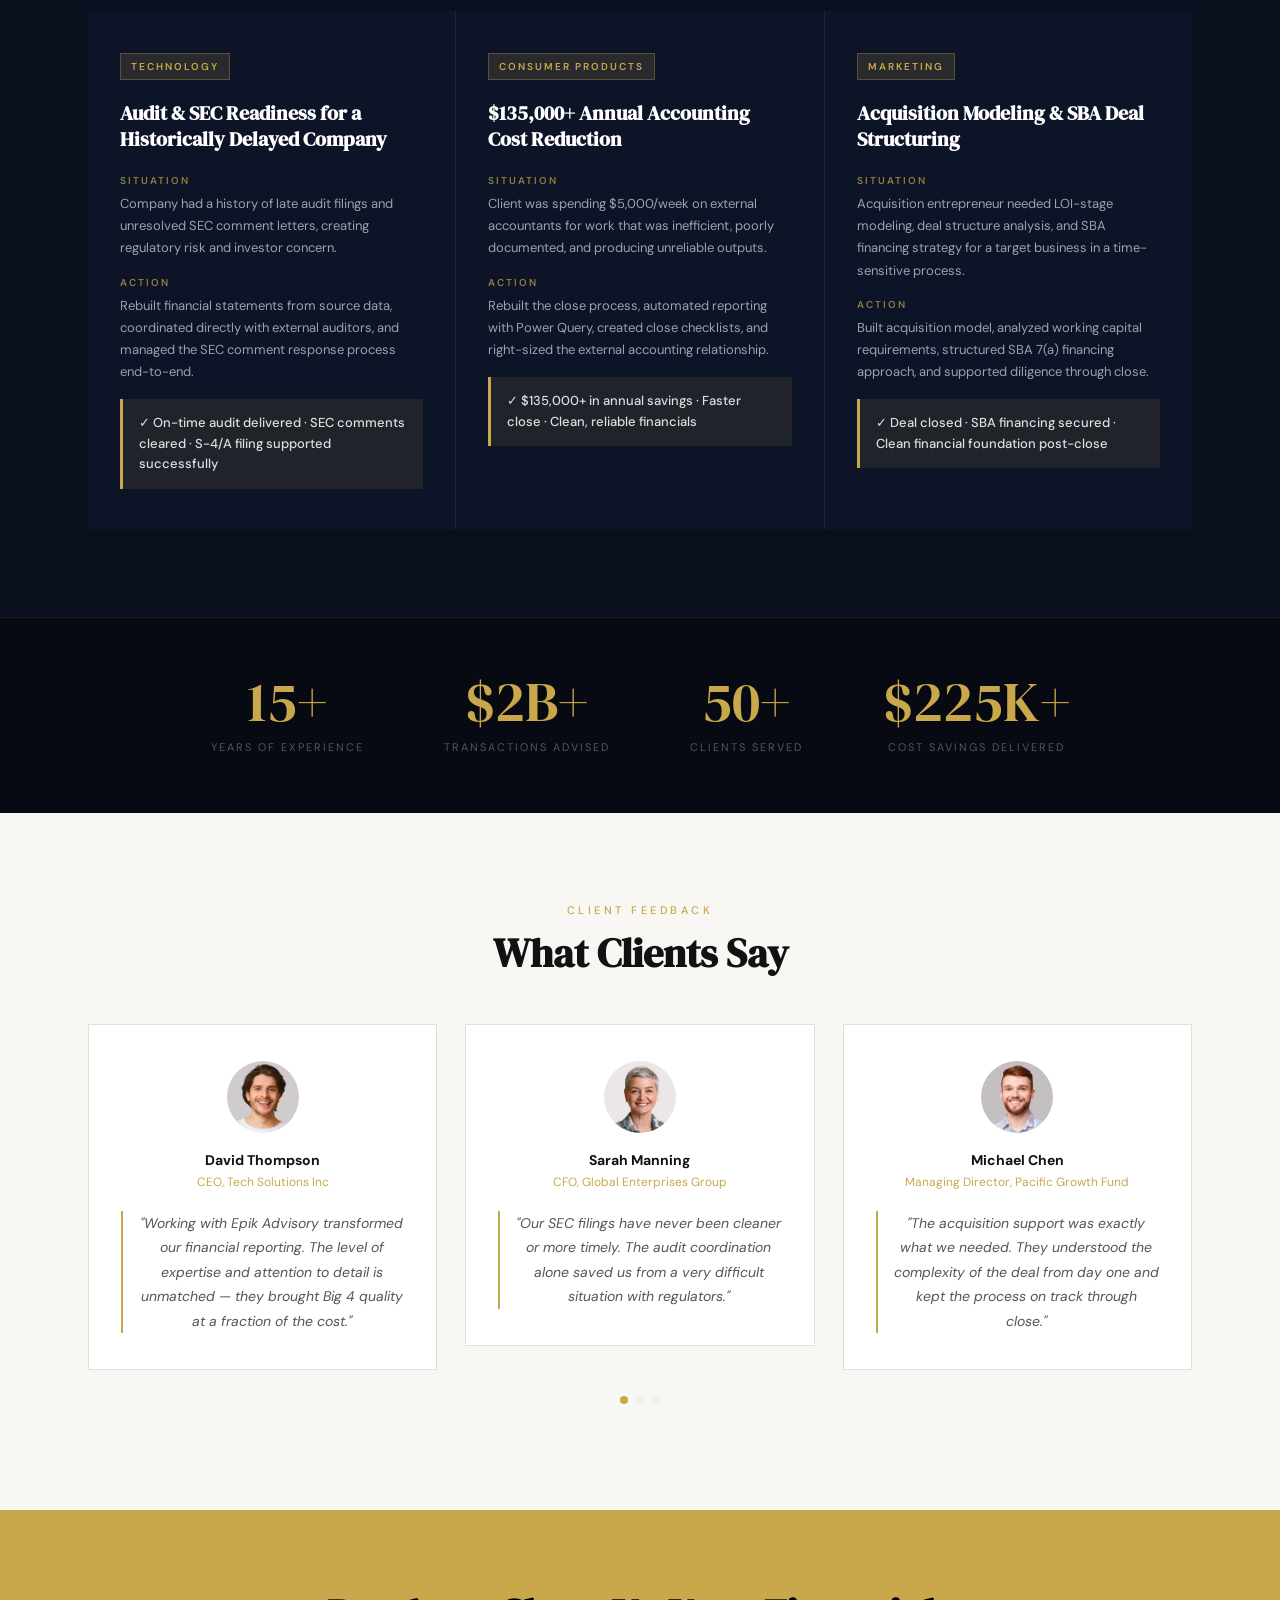
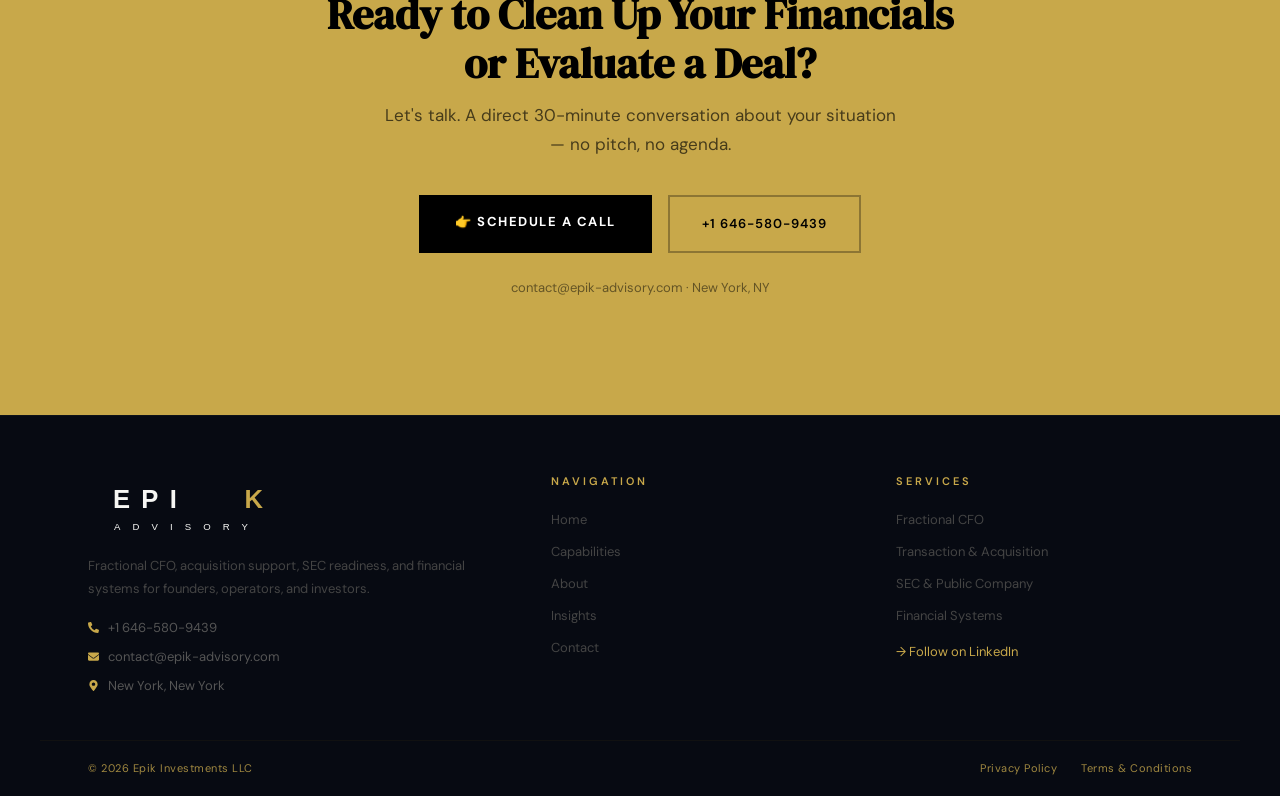
==== commit 1d63a644: "Replace logo images with new SVG versions" ====
--- a/index.html
+++ b/index.html
@@ -52,7 +52,7 @@
 /* ── NAV ── */
 nav{background:var(--navy);height:120px;padding:0 48px;display:flex;justify-content:space-between;align-items:center;position:sticky;top:0;z-index:200;border-bottom:1px solid rgba(200,168,74,.12);box-shadow:0 4px 32px rgba(0,0,0,.35)}
 .nav-logo{display:flex;align-items:center}
-.nav-logo img{height:140px;width:auto;filter:drop-shadow(0 0 22px rgba(200,168,74,.55))}
+.nav-logo img{height:62px;width:auto;filter:none}
 .nav-links{display:flex;gap:36px}
 .nav-links a{font-size:12px;color:#8a9ab0;letter-spacing:1px;text-transform:uppercase;font-weight:500;transition:color .2s;padding-bottom:2px;border-bottom:2px solid transparent}
 .nav-links a:hover,.nav-links a.active{color:#fff;border-bottom-color:var(--gold)}
@@ -226,7 +226,7 @@
 
 <!-- NAV -->
 <nav>
-  <a href="#home" class="nav-logo"><img src="uploads/epik-logo-trimmed.png" alt="Epik Advisory"/></a>
+  <a href="#home" class="nav-logo"><img src="uploads/epik-advisory-header-light-no-tagline.svg" alt="Epik Advisory"/></a>
   <div class="nav-links">
     <a href="index.html" class="active">Home</a>
     <a href="capabilities.html">Capabilities</a>
@@ -355,7 +355,7 @@
 <footer>
   <div class="footer-main">
     <div class="footer-brand">
-      <img src="uploads/epik-logo-trimmed.png" alt="Epik Advisory"/>
+      <img src="uploads/epik-advisory-header-light-no-tagline.svg" alt="Epik Advisory"/>
       <p>Fractional CFO, acquisition support, SEC readiness, and financial systems for founders, operators, and investors.</p>
       <div class="fc"><svg viewBox="0 0 512 512"><path d="M497.39 361.8l-112-48a24 24 0 0 0-28 6.9l-49.6 60.6A370.66 370.66 0 0 1 130.6 204.11l60.6-49.6a23.94 23.94 0 0 0 6.9-28l-48-112A24.16 24.16 0 0 0 122.6.61l-104 24A24 24 0 0 0 0 48c0 256.5 207.9 464 464 464a24 24 0 0 0 23.4-18.6l24-104a24.29 24.29 0 0 0-14.01-27.6z"/></svg><a href="tel:+16465809439">+1 646-580-9439</a></div>
       <div class="fc"><svg viewBox="0 0 512 512"><path d="M502.3 190.8c3.9-3.1 9.7-.2 9.7 4.7V400c0 26.5-21.5 48-48 48H48c-26.5 0-48-21.5-48-48V195.6c0-5 5.7-7.8 9.7-4.7 22.4 17.4 52.1 39.5 154.1 113.6 21.1 15.4 56.7 47.8 92.2 47.6 35.7.3 72-32.8 92.3-47.6 102-74.1 131.6-96.3 154-113.7zM256 320c23.2.4 56.6-29.2 73.4-41.4 132.7-96.3 142.8-104.7 173.4-128.7 5.8-4.5 9.2-11.5 9.2-18.9v-19c0-26.5-21.5-48-48-48H48C21.5 64 0 85.5 0 112v19c0 7.4 3.4 14.3 9.2 18.9 30.6 23.9 40.7 32.4 173.4 128.7 16.8 12.2 50.2 41.8 73.4 41.4z"/></svg><a href="mailto:contact@epik-advisory.com">contact@epik-advisory.com</a></div>
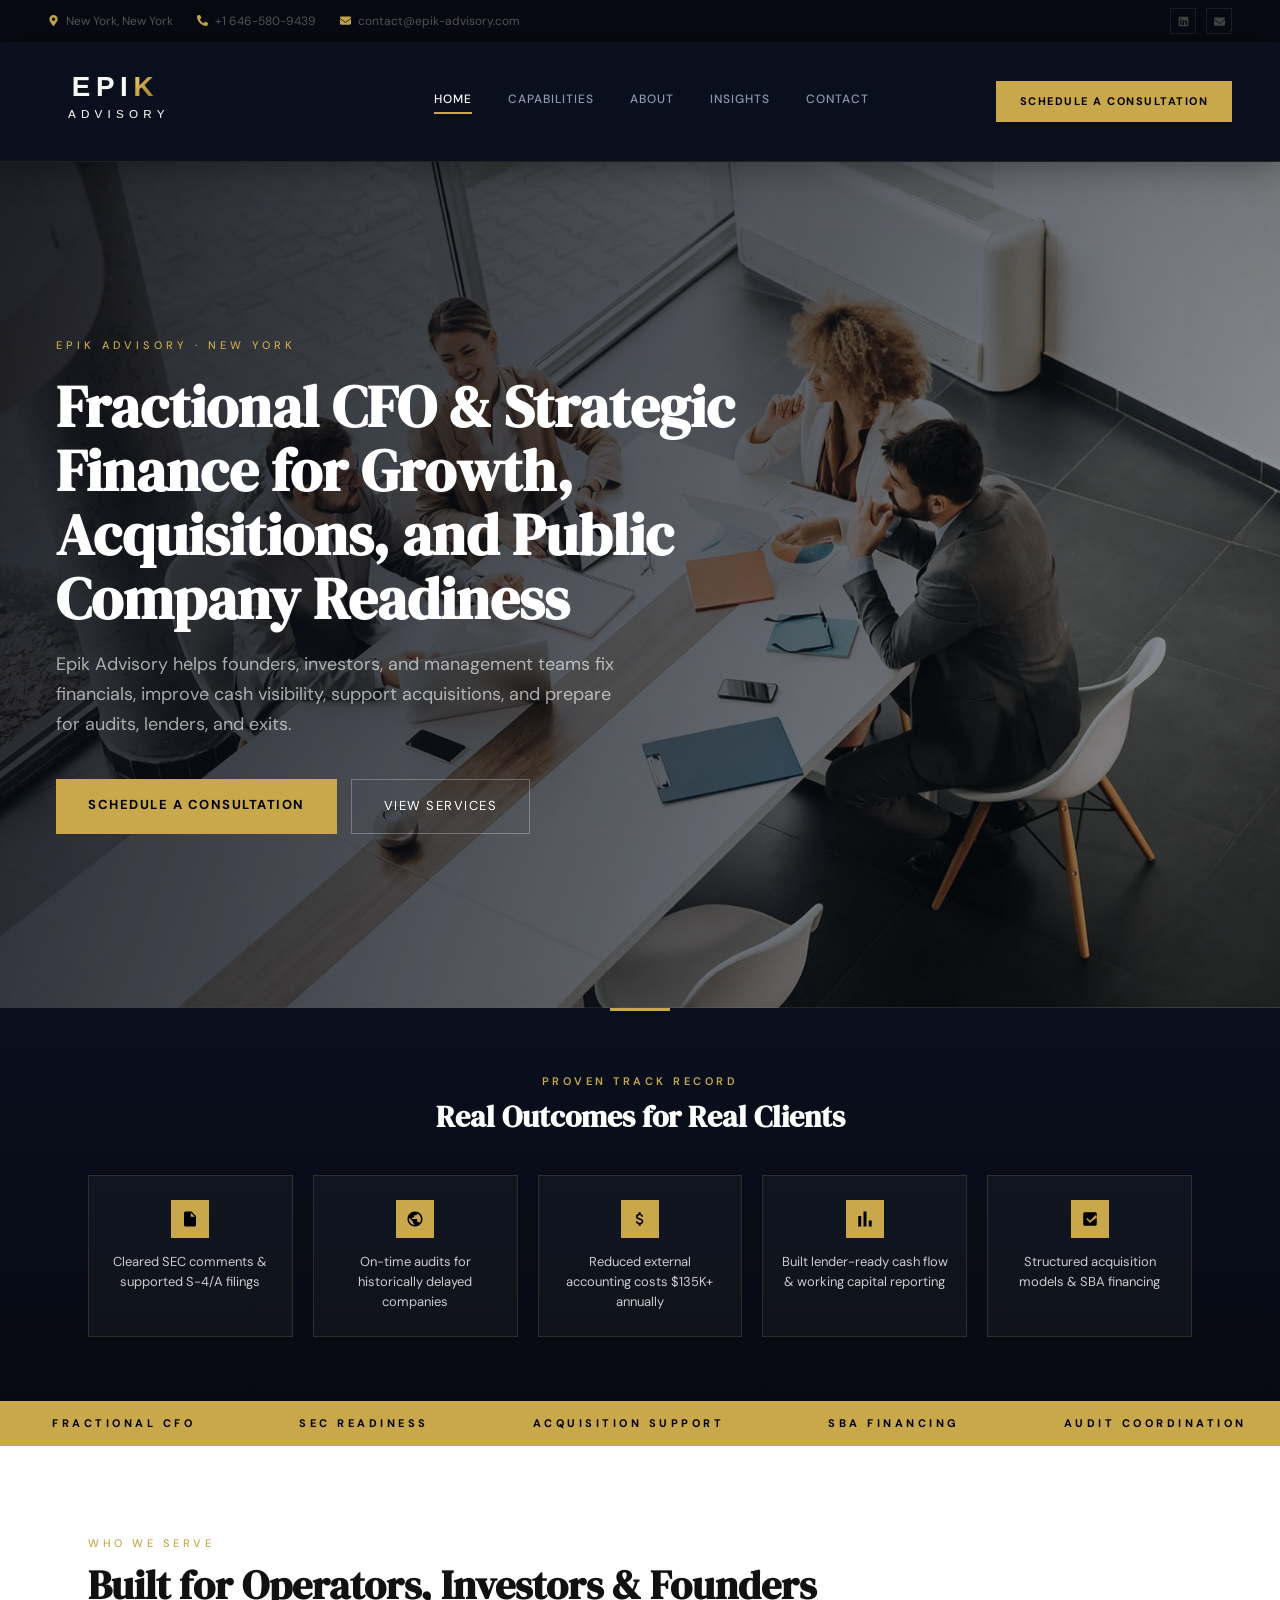
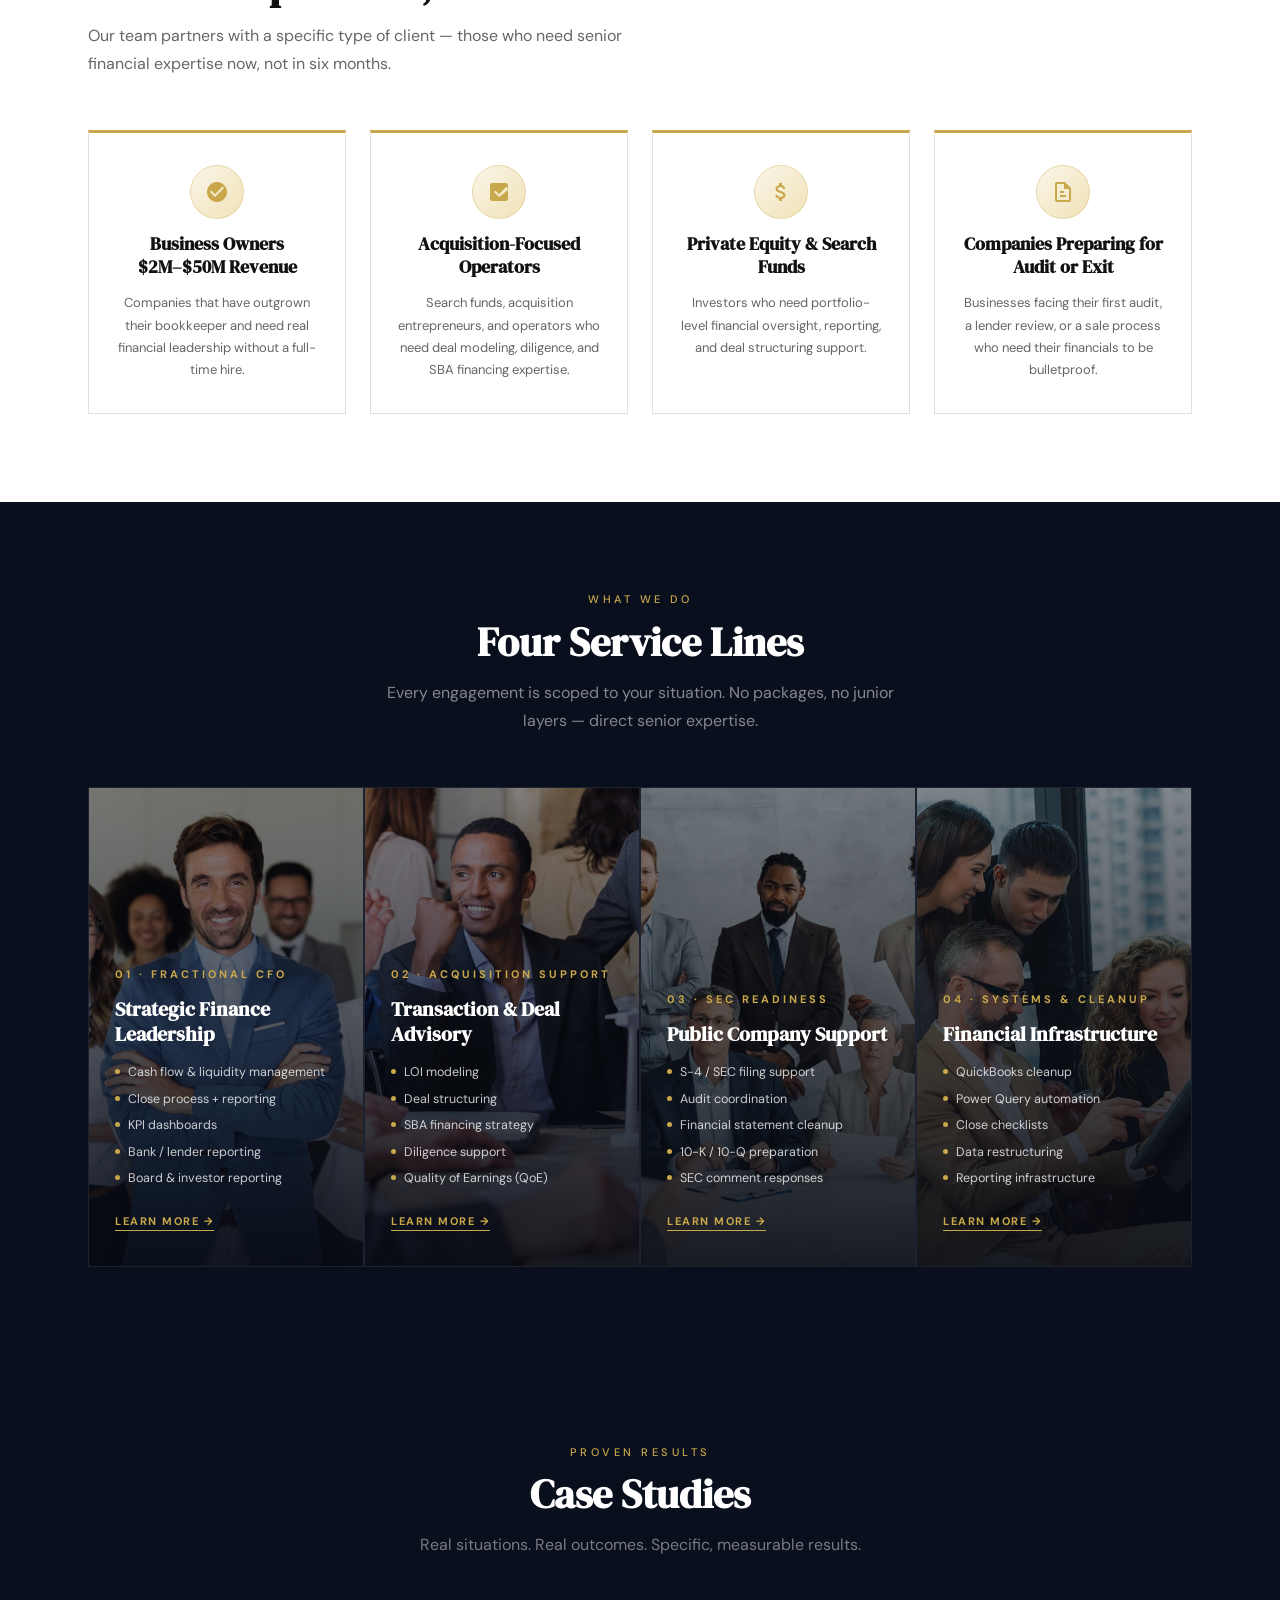
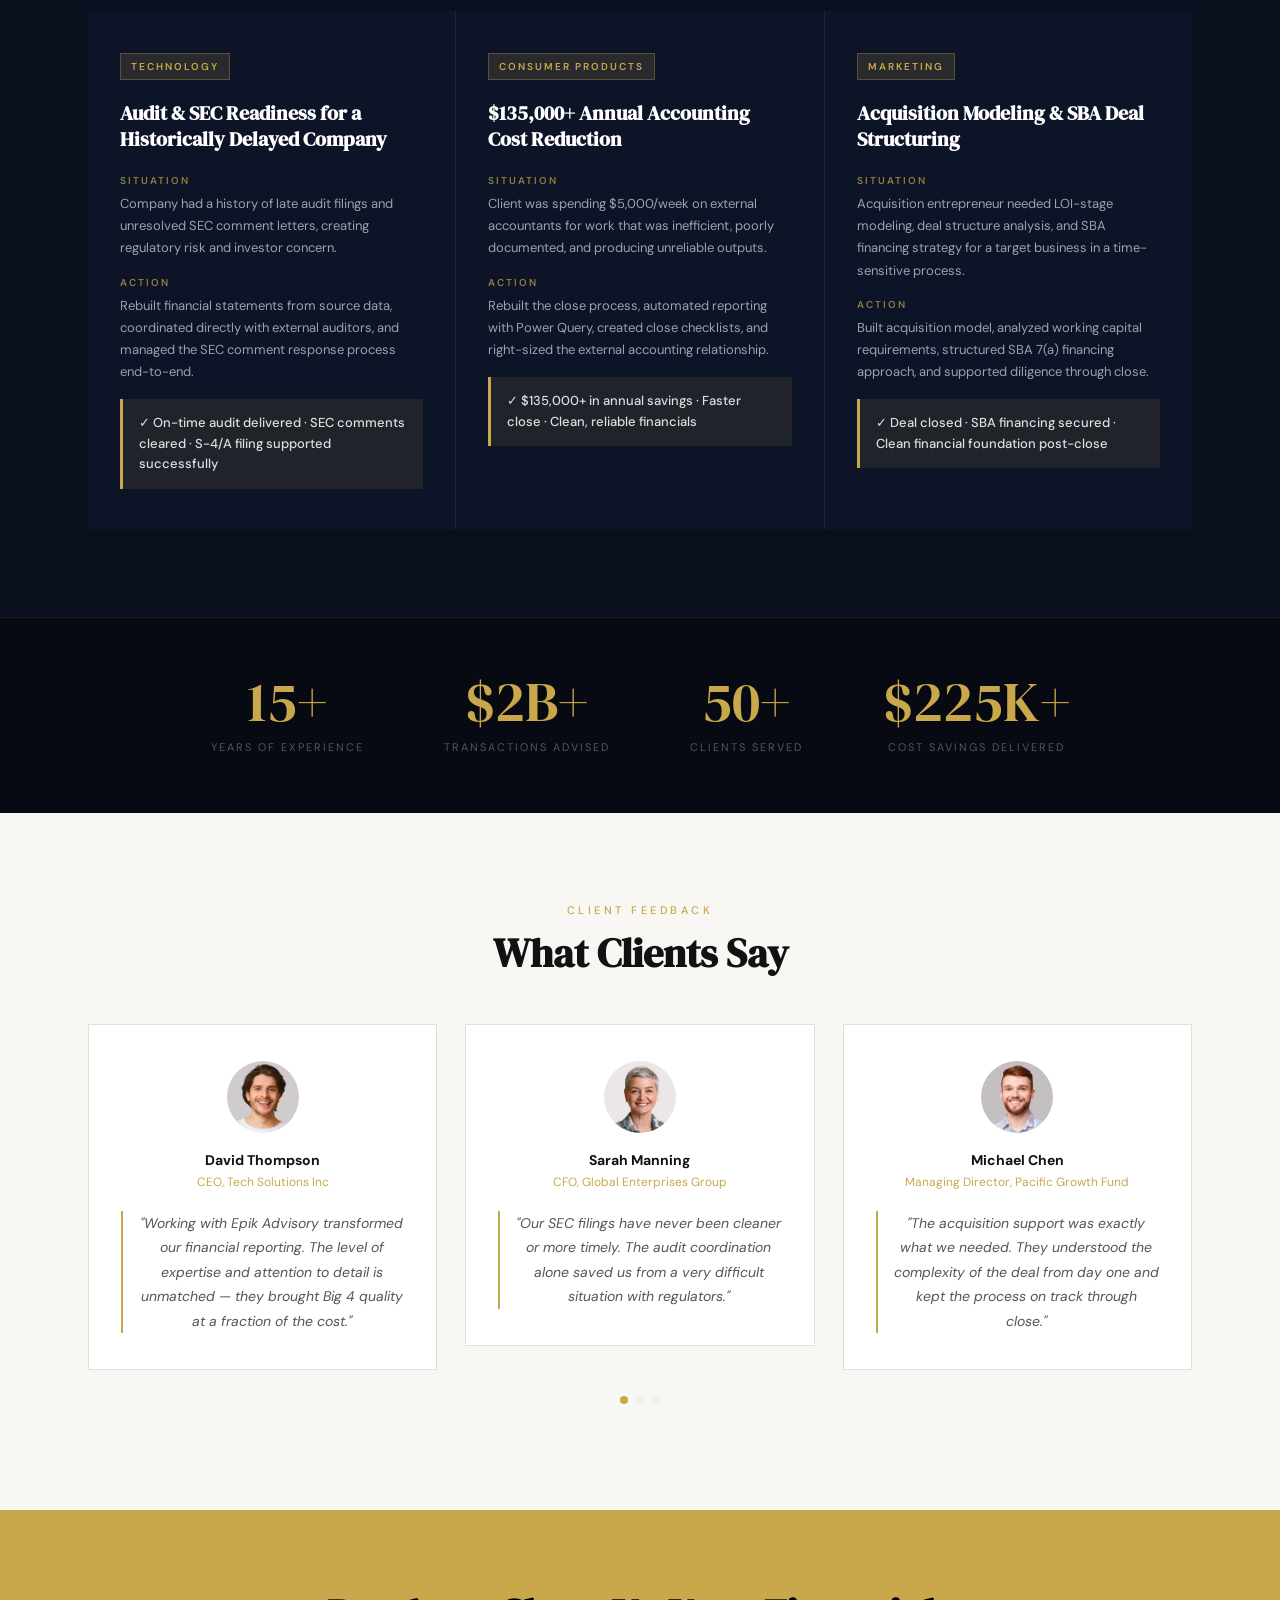
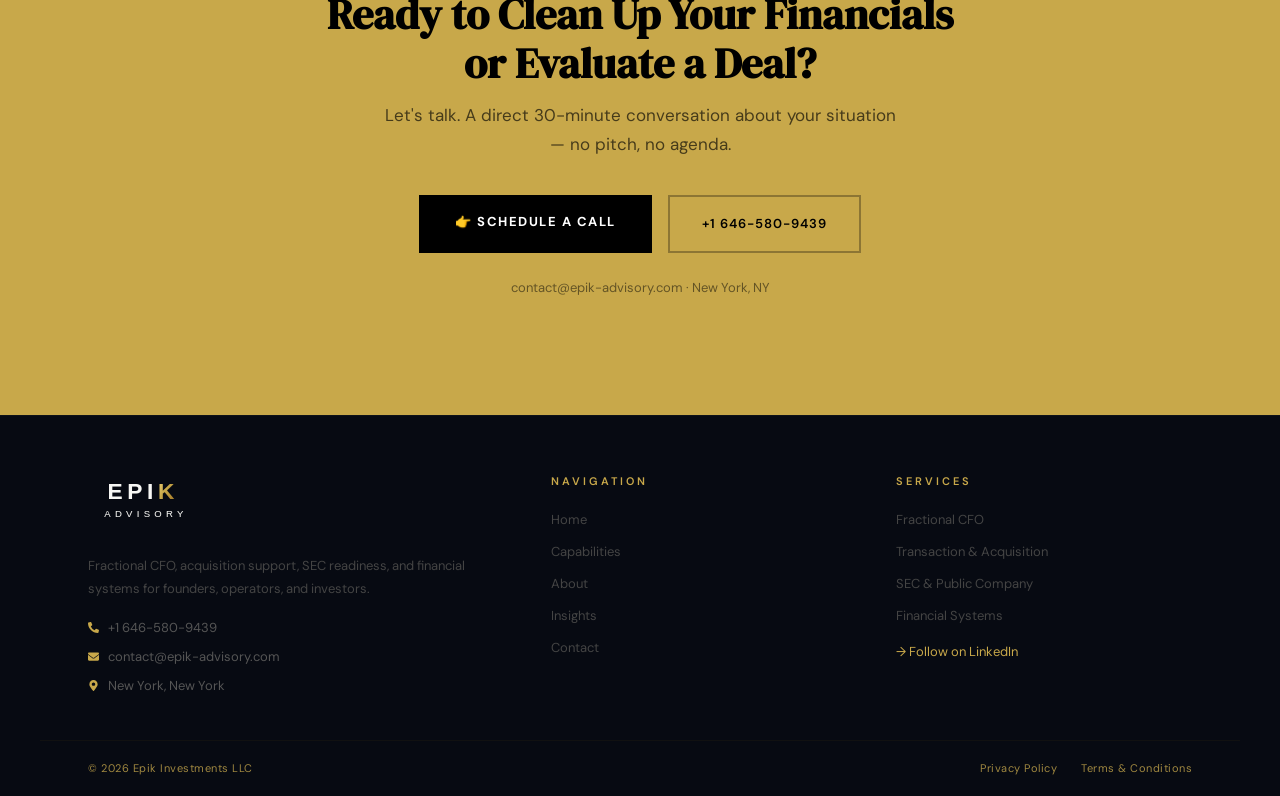
==== commit 510371c1: "Update navigation logo and adjust styles" ====
--- a/index.html
+++ b/index.html
@@ -52,7 +52,7 @@
 /* ── NAV ── */
 nav{background:var(--navy);height:120px;padding:0 48px;display:flex;justify-content:space-between;align-items:center;position:sticky;top:0;z-index:200;border-bottom:1px solid rgba(200,168,74,.12);box-shadow:0 4px 32px rgba(0,0,0,.35)}
 .nav-logo{display:flex;align-items:center}
-.nav-logo img{height:62px;width:auto;filter:none}
+.nav-logo img{height:78px;width:auto;filter:none;display:block}
 .nav-links{display:flex;gap:36px}
 .nav-links a{font-size:12px;color:#8a9ab0;letter-spacing:1px;text-transform:uppercase;font-weight:500;transition:color .2s;padding-bottom:2px;border-bottom:2px solid transparent}
 .nav-links a:hover,.nav-links a.active{color:#fff;border-bottom-color:var(--gold)}
@@ -189,7 +189,7 @@
 }
 @media(max-width:768px){
   .topbar{padding:8px 20px;flex-direction:column;gap:8px}
-  nav{padding:0 20px;height:68px}
+  nav{padding:0 20px;height:82px}
   .nav-links{gap:16px}
   .nav-links a{font-size:11px}
   .hero h1{font-size:36px}
@@ -205,6 +205,7 @@
 }
 @media(max-width:600px){
   .nav-links{display:none}
+  .nav-logo img{height:56px}
   .hero h1{font-size:28px}
 }
 </style>
@@ -226,7 +227,7 @@
 
 <!-- NAV -->
 <nav>
-  <a href="#home" class="nav-logo"><img src="uploads/epik-advisory-header-light-no-tagline.svg" alt="Epik Advisory"/></a>
+  <a href="#home" class="nav-logo"><img src="uploads/epik-advisory-header-light-tight2.svg" alt="Epik Advisory"/></a>
   <div class="nav-links">
     <a href="index.html" class="active">Home</a>
     <a href="capabilities.html">Capabilities</a>
@@ -355,7 +356,7 @@
 <footer>
   <div class="footer-main">
     <div class="footer-brand">
-      <img src="uploads/epik-advisory-header-light-no-tagline.svg" alt="Epik Advisory"/>
+      <img src="uploads/epik-advisory-header-light-tight2.svg" alt="Epik Advisory"/>
       <p>Fractional CFO, acquisition support, SEC readiness, and financial systems for founders, operators, and investors.</p>
       <div class="fc"><svg viewBox="0 0 512 512"><path d="M497.39 361.8l-112-48a24 24 0 0 0-28 6.9l-49.6 60.6A370.66 370.66 0 0 1 130.6 204.11l60.6-49.6a23.94 23.94 0 0 0 6.9-28l-48-112A24.16 24.16 0 0 0 122.6.61l-104 24A24 24 0 0 0 0 48c0 256.5 207.9 464 464 464a24 24 0 0 0 23.4-18.6l24-104a24.29 24.29 0 0 0-14.01-27.6z"/></svg><a href="tel:+16465809439">+1 646-580-9439</a></div>
       <div class="fc"><svg viewBox="0 0 512 512"><path d="M502.3 190.8c3.9-3.1 9.7-.2 9.7 4.7V400c0 26.5-21.5 48-48 48H48c-26.5 0-48-21.5-48-48V195.6c0-5 5.7-7.8 9.7-4.7 22.4 17.4 52.1 39.5 154.1 113.6 21.1 15.4 56.7 47.8 92.2 47.6 35.7.3 72-32.8 92.3-47.6 102-74.1 131.6-96.3 154-113.7zM256 320c23.2.4 56.6-29.2 73.4-41.4 132.7-96.3 142.8-104.7 173.4-128.7 5.8-4.5 9.2-11.5 9.2-18.9v-19c0-26.5-21.5-48-48-48H48C21.5 64 0 85.5 0 112v19c0 7.4 3.4 14.3 9.2 18.9 30.6 23.9 40.7 32.4 173.4 128.7 16.8 12.2 50.2 41.8 73.4 41.4z"/></svg><a href="mailto:contact@epik-advisory.com">contact@epik-advisory.com</a></div>
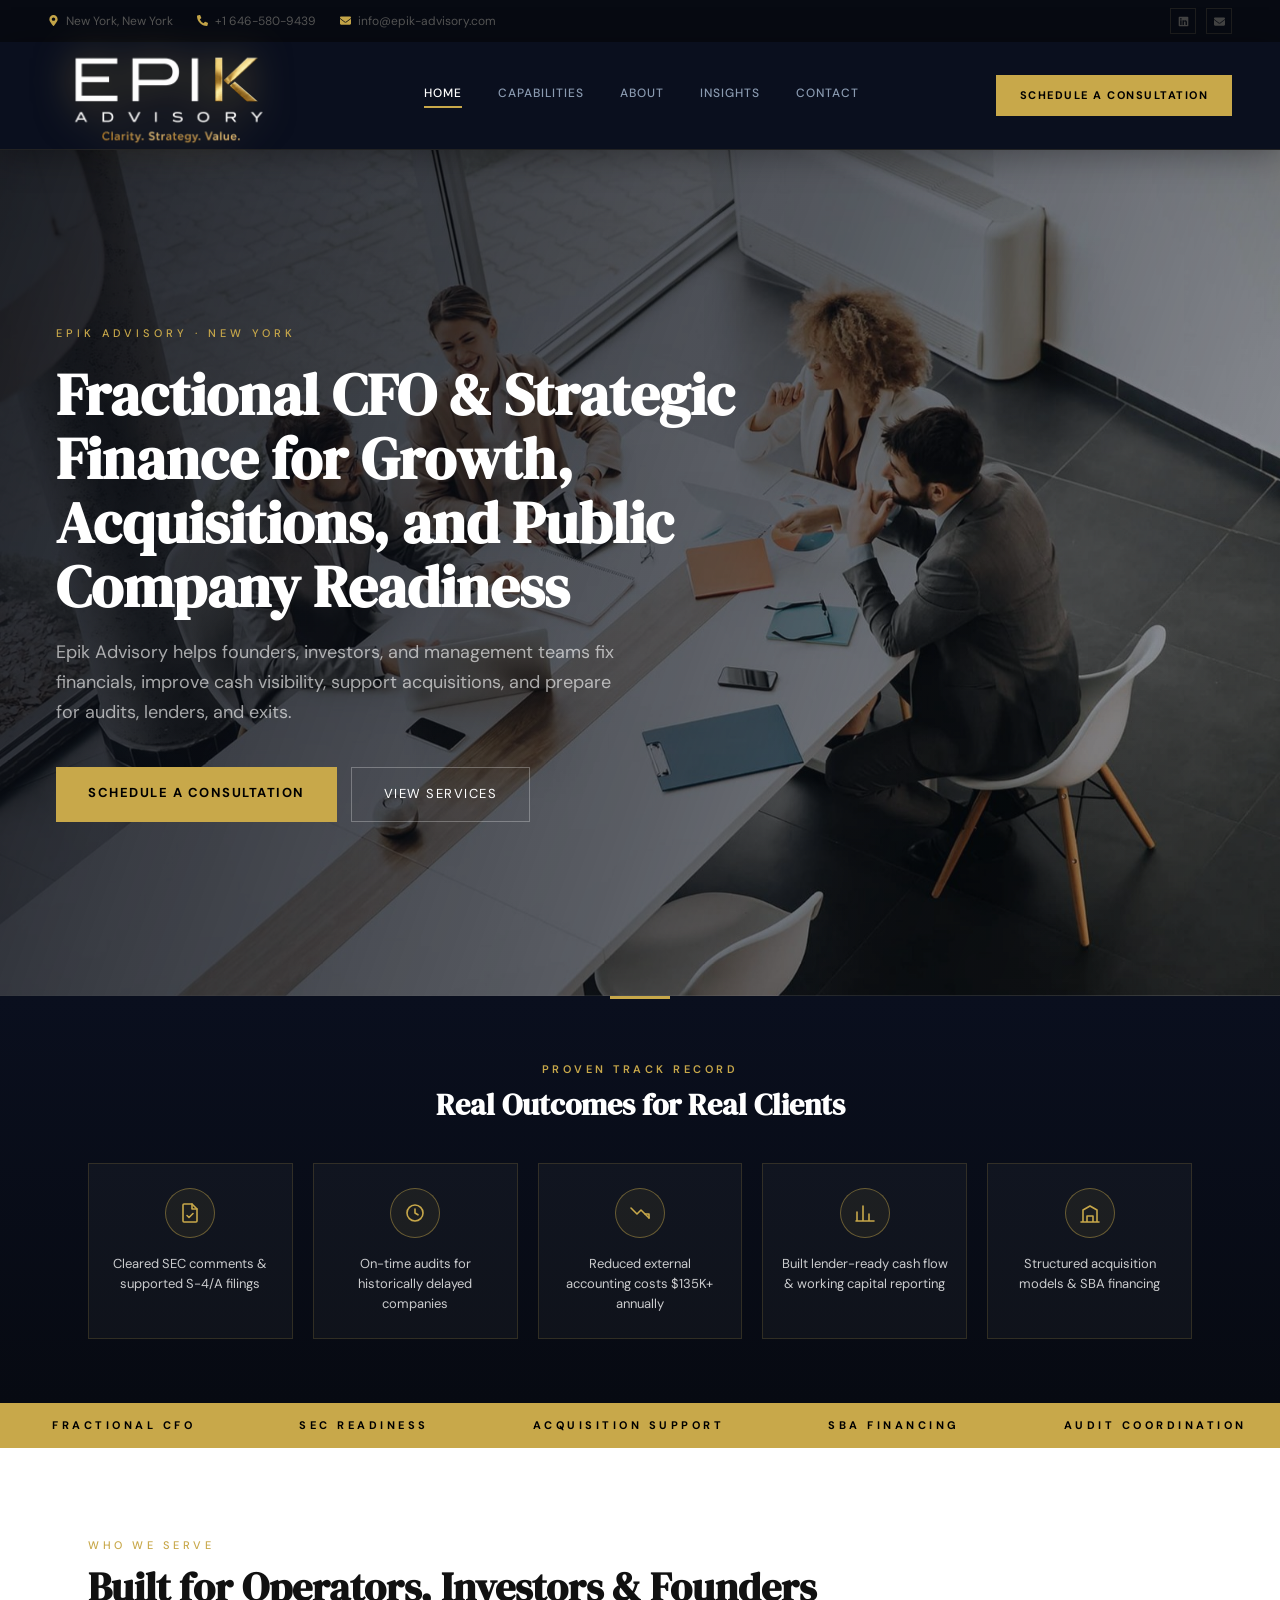
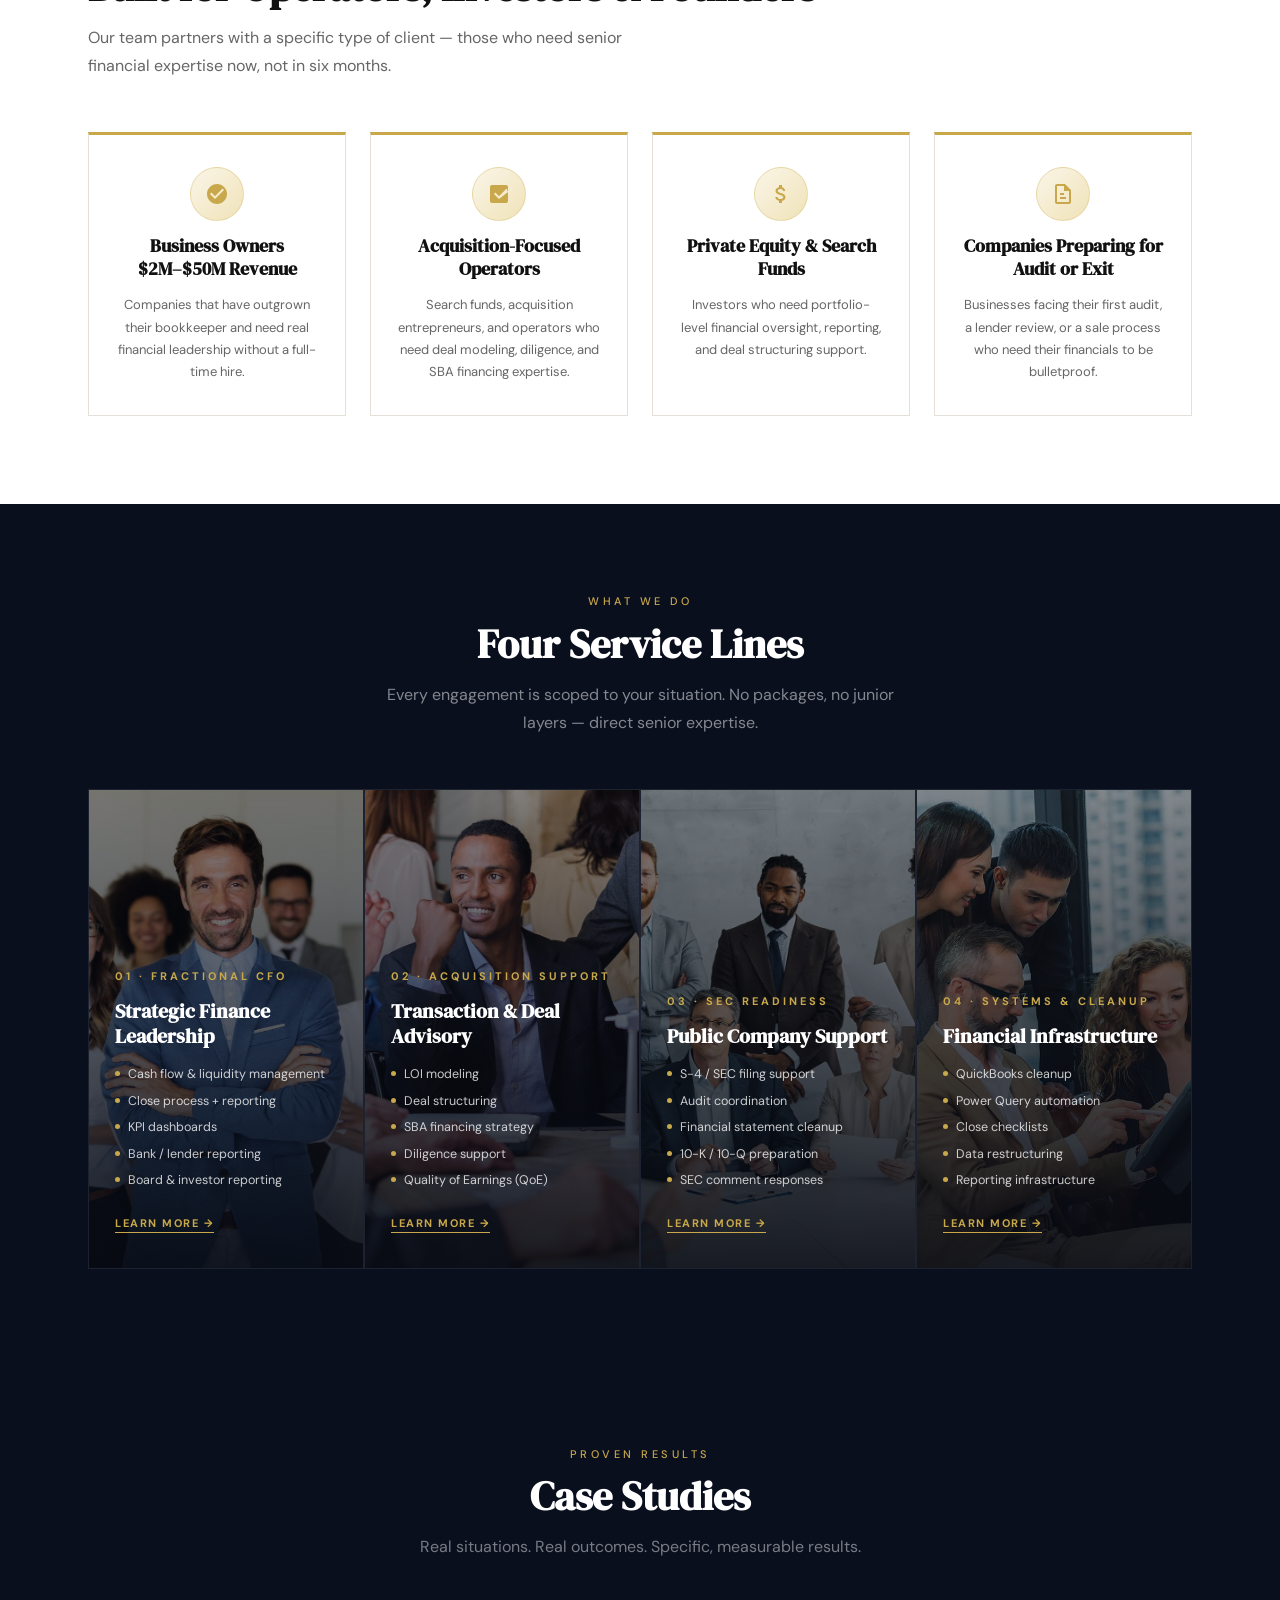
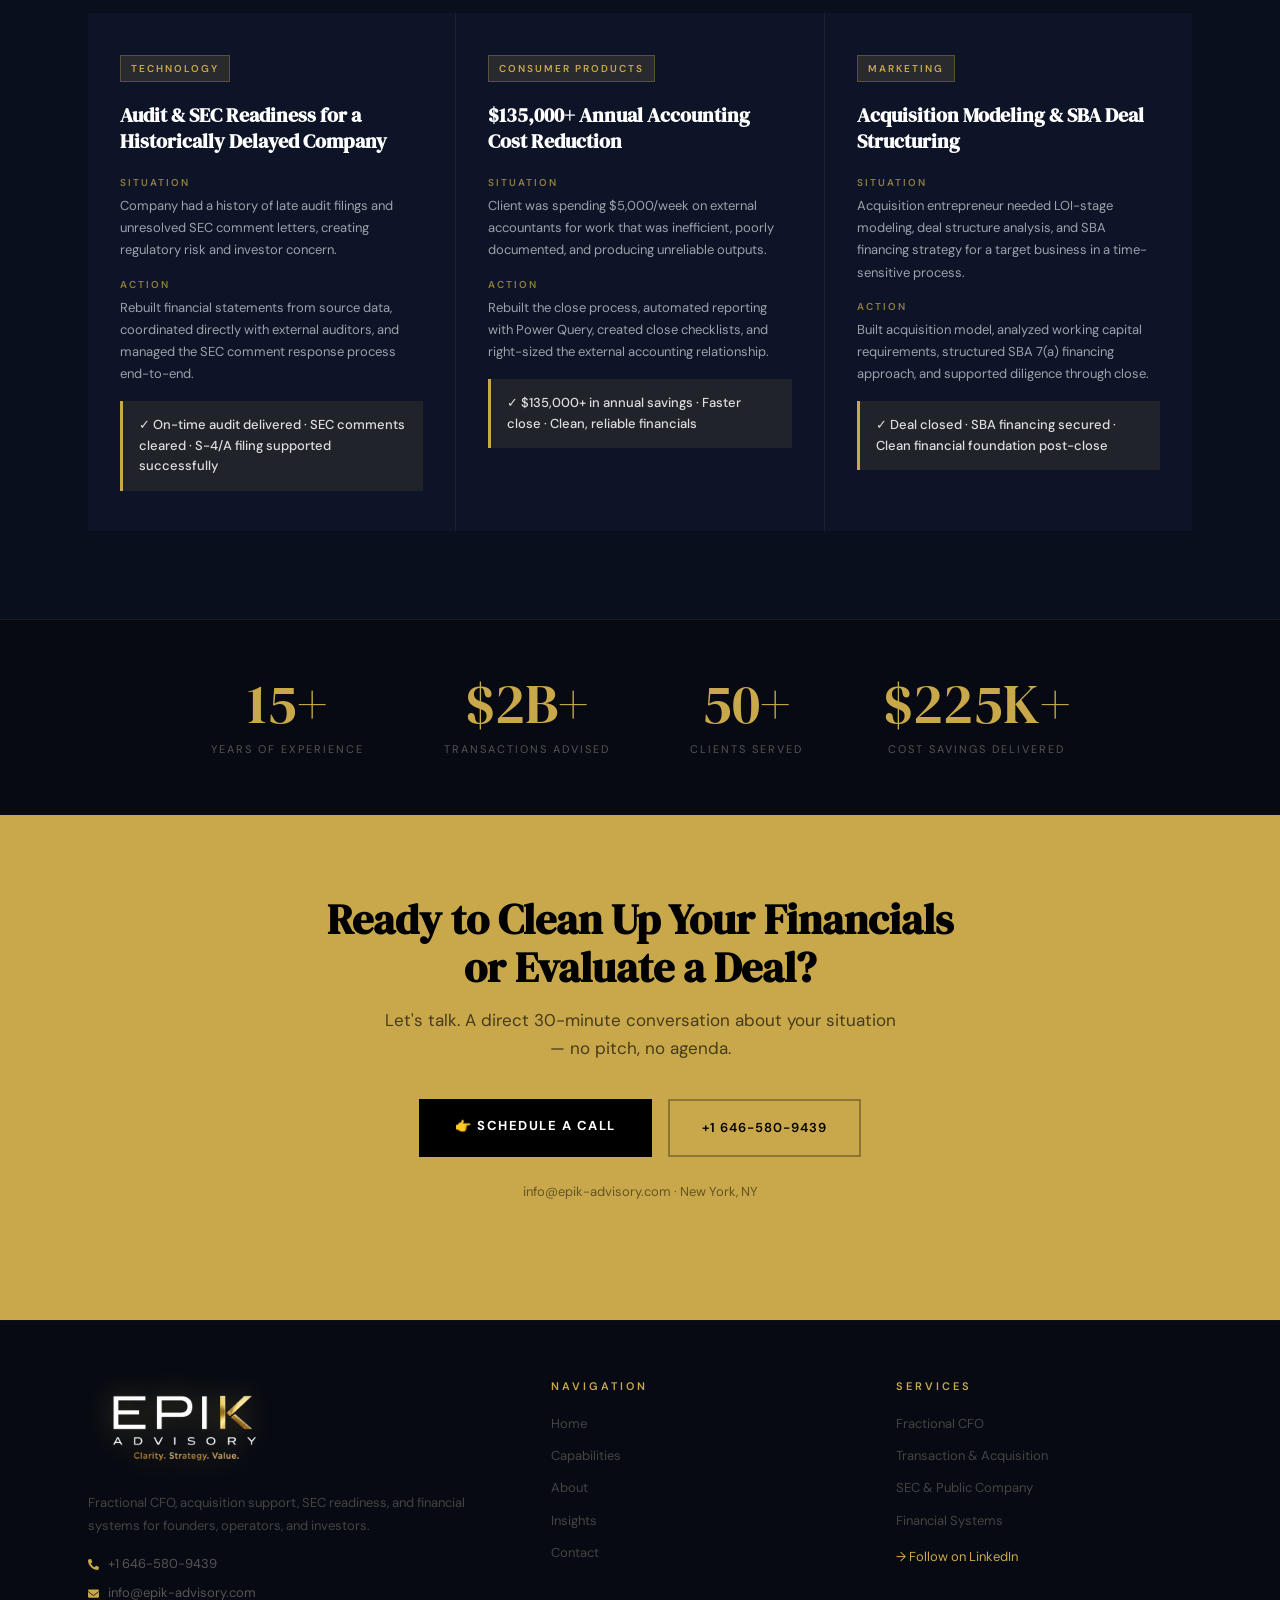
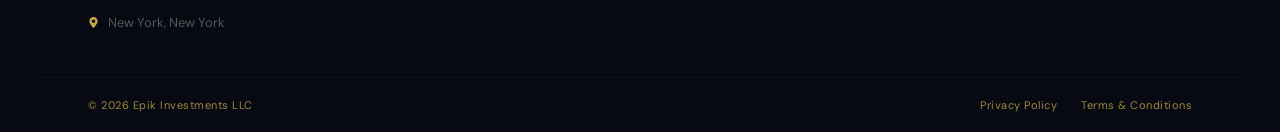
==== commit 78e83efb: "UpdatedVersion2026-06-06" ====
--- a/index.html
+++ b/index.html
@@ -3,6 +3,10 @@
 <head>
 <meta charset="UTF-8"/>
 <meta name="viewport" content="width=device-width, initial-scale=1"/>
+<link rel="icon" type="image/png" sizes="32x32" href="uploads/favicon-32.png"/>
+<link rel="icon" type="image/png" sizes="192x192" href="uploads/favicon-192.png"/>
+<link rel="apple-touch-icon" href="uploads/favicon-192.png"/>
+<meta property="og:image" content="uploads/og-share.png"/>
 <title>Epik Advisory | Fractional CFO, M&A Support & Public Company Readiness</title>
 <meta name="description" content="Fractional CFO services, acquisition support, SBA deal structuring, SEC readiness, and financial cleanup for growing businesses and investors."/>
 <meta property="og:title" content="Epik Advisory | Fractional CFO & Strategic Finance"/>
@@ -10,7 +14,6 @@
 <meta property="og:type" content="website"/>
 <link rel="canonical" href="https://epikconsulting.com/"/>
 <link href="https://fonts.googleapis.com/css2?family=DM+Sans:ital,wght@0,300;0,400;0,500;0,600;0,700;1,400&family=DM+Serif+Display:ital@0;1&display=swap" rel="stylesheet"/>
-<link rel="stylesheet" href="https://unpkg.com/swiper@8/swiper-bundle.min.css"/>
 
 <style>
 *,*::before,*::after{box-sizing:border-box;margin:0;padding:0}
@@ -50,14 +53,19 @@
 .soc svg{width:11px;height:11px;fill:currentColor}
 
 /* ── NAV ── */
-nav{background:var(--navy);height:120px;padding:0 48px;display:flex;justify-content:space-between;align-items:center;position:sticky;top:0;z-index:200;border-bottom:1px solid rgba(200,168,74,.12);box-shadow:0 4px 32px rgba(0,0,0,.35)}
+nav{background:var(--navy);height:108px;padding:0 48px;display:flex;justify-content:space-between;align-items:center;position:sticky;top:0;z-index:200;border-bottom:1px solid rgba(200,168,74,.12);box-shadow:0 4px 32px rgba(0,0,0,.35)}
 .nav-logo{display:flex;align-items:center}
-.nav-logo img{height:78px;width:auto;filter:none;display:block}
+.nav-logo img{height:120px;width:auto;filter:drop-shadow(0 0 18px rgba(200,168,74,.55));transform:scale(1.05);display:block}
 .nav-links{display:flex;gap:36px}
 .nav-links a{font-size:12px;color:#8a9ab0;letter-spacing:1px;text-transform:uppercase;font-weight:500;transition:color .2s;padding-bottom:2px;border-bottom:2px solid transparent}
 .nav-links a:hover,.nav-links a.active{color:#fff;border-bottom-color:var(--gold)}
 .nav-cta{background:var(--gold);color:#000;padding:11px 24px;font-size:11px;font-weight:700;letter-spacing:1.5px;text-transform:uppercase;transition:background .2s;white-space:nowrap}
 .nav-cta:hover{background:var(--gold2)}
+.nav-toggle{display:none;flex-direction:column;gap:5px;background:none;border:none;cursor:pointer;padding:8px}
+.nav-toggle span{display:block;width:26px;height:2px;background:#fff;border-radius:2px;transition:.3s}
+nav.nav-open .nav-toggle span:nth-child(1){transform:translateY(7px) rotate(45deg)}
+nav.nav-open .nav-toggle span:nth-child(2){opacity:0}
+nav.nav-open .nav-toggle span:nth-child(3){transform:translateY(-7px) rotate(-45deg)}
 
 /* ── HERO ── */
 .hero{position:relative;min-height:94vh;display:flex;align-items:center;overflow:hidden}
@@ -86,8 +94,8 @@
 .proof-grid{display:grid;grid-template-columns:repeat(5,1fr);gap:20px}
 .proof-card{background:rgba(255,255,255,.03);border:1px solid rgba(200,168,74,.18);padding:24px 18px;text-align:center;transition:border-color .3s,background .3s}
 .proof-card:hover{border-color:var(--gold);background:rgba(200,168,74,.06)}
-.proof-icon{width:38px;height:38px;background:var(--gold);display:flex;align-items:center;justify-content:center;margin:0 auto 14px}
-.proof-icon svg{width:18px;height:18px;fill:#000}
+.proof-icon{width:50px;height:50px;border:1px solid rgba(200,168,74,.45);border-radius:50%;background:rgba(200,168,74,.07);display:flex;align-items:center;justify-content:center;margin:0 auto 16px}
+.proof-icon svg{width:24px;height:24px;fill:none;stroke:var(--gold);stroke-width:1.6;stroke-linecap:round;stroke-linejoin:round}
 .proof-card p{font-size:13px;color:rgba(255,255,255,.78);line-height:1.55}
 
 /* ── TICKER ── */
@@ -169,7 +177,7 @@
 /* ── FOOTER ── */
 footer{background:var(--black);border-top:1px solid #0e1218}
 .footer-main{max-width:var(--max);margin:0 auto;padding:56px 48px 36px;display:grid;grid-template-columns:1.4fr 1fr 1fr;gap:48px}
-.footer-brand img{height:64px;width:auto;margin-bottom:18px;}
+.footer-brand img{height:96px;width:auto;margin-bottom:18px;filter:drop-shadow(0 0 14px rgba(200,168,74,.4))}
 .footer-brand p{font-size:13px;color:#444;line-height:1.8;margin-bottom:16px}
 .fc{display:flex;align-items:center;gap:9px;font-size:13px;color:#555;margin-bottom:7px}
 .fc svg{width:11px;height:11px;fill:var(--gold);flex-shrink:0}
@@ -203,8 +211,15 @@
   .stats-bar{gap:40px;padding:40px 24px}
   .cta-section{padding:56px 24px}
 }
+@media(max-width:760px){
+  .nav-toggle{display:flex}
+  nav{position:relative}
+  .nav-links{display:none;position:absolute;top:100%;left:0;right:0;background:var(--navy);flex-direction:column;gap:0;padding:6px 0;border-top:1px solid rgba(200,168,74,.2);box-shadow:0 10px 28px rgba(0,0,0,.45);z-index:300}
+  nav.nav-open .nav-links{display:flex}
+  .nav-links a{padding:14px 24px;font-size:13px;border-bottom:1px solid rgba(255,255,255,.05);border-bottom-color:rgba(255,255,255,.05)}
+  nav .nav-cta{display:none}
+}
 @media(max-width:600px){
-  .nav-links{display:none}
   .nav-logo img{height:56px}
   .hero h1{font-size:28px}
 }
@@ -217,17 +232,18 @@
   <div class="topbar-left">
     <span><svg viewBox="0 0 384 512"><path d="M172.268 501.67C26.97 291.031 0 269.413 0 192 0 85.961 85.961 0 192 0s192 85.961 192 192c0 77.413-26.97 99.031-172.268 309.67-9.535 13.774-29.93 13.773-39.464 0zM192 272c44.183 0 80-35.817 80-80s-35.817-80-80-80-80 35.817-80 80 35.817 80 80 80z"/></svg>New York, New York</span>
     <span><svg viewBox="0 0 512 512"><path d="M497.39 361.8l-112-48a24 24 0 0 0-28 6.9l-49.6 60.6A370.66 370.66 0 0 1 130.6 204.11l60.6-49.6a23.94 23.94 0 0 0 6.9-28l-48-112A24.16 24.16 0 0 0 122.6.61l-104 24A24 24 0 0 0 0 48c0 256.5 207.9 464 464 464a24 24 0 0 0 23.4-18.6l24-104a24.29 24.29 0 0 0-14.01-27.6z"/></svg><a href="tel:+16465809439">+1 646-580-9439</a></span>
-    <span><svg viewBox="0 0 512 512"><path d="M502.3 190.8c3.9-3.1 9.7-.2 9.7 4.7V400c0 26.5-21.5 48-48 48H48c-26.5 0-48-21.5-48-48V195.6c0-5 5.7-7.8 9.7-4.7 22.4 17.4 52.1 39.5 154.1 113.6 21.1 15.4 56.7 47.8 92.2 47.6 35.7.3 72-32.8 92.3-47.6 102-74.1 131.6-96.3 154-113.7zM256 320c23.2.4 56.6-29.2 73.4-41.4 132.7-96.3 142.8-104.7 173.4-128.7 5.8-4.5 9.2-11.5 9.2-18.9v-19c0-26.5-21.5-48-48-48H48C21.5 64 0 85.5 0 112v19c0 7.4 3.4 14.3 9.2 18.9 30.6 23.9 40.7 32.4 173.4 128.7 16.8 12.2 50.2 41.8 73.4 41.4z"/></svg><a href="mailto:contact@epik-advisory.com">contact@epik-advisory.com</a></span>
+    <span><svg viewBox="0 0 512 512"><path d="M502.3 190.8c3.9-3.1 9.7-.2 9.7 4.7V400c0 26.5-21.5 48-48 48H48c-26.5 0-48-21.5-48-48V195.6c0-5 5.7-7.8 9.7-4.7 22.4 17.4 52.1 39.5 154.1 113.6 21.1 15.4 56.7 47.8 92.2 47.6 35.7.3 72-32.8 92.3-47.6 102-74.1 131.6-96.3 154-113.7zM256 320c23.2.4 56.6-29.2 73.4-41.4 132.7-96.3 142.8-104.7 173.4-128.7 5.8-4.5 9.2-11.5 9.2-18.9v-19c0-26.5-21.5-48-48-48H48C21.5 64 0 85.5 0 112v19c0 7.4 3.4 14.3 9.2 18.9 30.6 23.9 40.7 32.4 173.4 128.7 16.8 12.2 50.2 41.8 73.4 41.4z"/></svg><a href="mailto:info@epik-advisory.com">info@epik-advisory.com</a></span>
   </div>
   <div class="topbar-right">
     <a href="https://www.linkedin.com/company/epik-advisory" target="_blank" rel="noopener" aria-label="LinkedIn" class="soc"><svg viewBox="0 0 448 512"><path d="M416 32H31.9C14.3 32 0 46.5 0 64.3v383.4C0 465.5 14.3 480 31.9 480H416c17.6 0 32-14.5 32-32.3V64.3c0-17.8-14.4-32.3-32-32.3zM135.4 416H69V202.2h66.5V416zm-33.2-243c-21.3 0-38.5-17.3-38.5-38.5S80.9 96 102.2 96c21.2 0 38.5 17.3 38.5 38.5 0 21.3-17.2 38.5-38.5 38.5zm282.1 243h-66.4V312c0-24.8-.5-56.7-34.5-56.7-34.6 0-39.9 27-39.9 54.9V416h-66.4V202.2h63.7v29.2h.9c8.9-16.8 30.6-34.5 62.9-34.5 67.2 0 79.7 44.3 79.7 101.9V416z"/></svg></a>
-    <a href="mailto:contact@epik-advisory.com" aria-label="Email" class="soc"><svg viewBox="0 0 512 512"><path d="M502.3 190.8c3.9-3.1 9.7-.2 9.7 4.7V400c0 26.5-21.5 48-48 48H48c-26.5 0-48-21.5-48-48V195.6c0-5 5.7-7.8 9.7-4.7 22.4 17.4 52.1 39.5 154.1 113.6 21.1 15.4 56.7 47.8 92.2 47.6 35.7.3 72-32.8 92.3-47.6 102-74.1 131.6-96.3 154-113.7zM256 320c23.2.4 56.6-29.2 73.4-41.4 132.7-96.3 142.8-104.7 173.4-128.7 5.8-4.5 9.2-11.5 9.2-18.9v-19c0-26.5-21.5-48-48-48H48C21.5 64 0 85.5 0 112v19c0 7.4 3.4 14.3 9.2 18.9 30.6 23.9 40.7 32.4 173.4 128.7 16.8 12.2 50.2 41.8 73.4 41.4z"/></svg></a>
+    <a href="mailto:info@epik-advisory.com" aria-label="Email" class="soc"><svg viewBox="0 0 512 512"><path d="M502.3 190.8c3.9-3.1 9.7-.2 9.7 4.7V400c0 26.5-21.5 48-48 48H48c-26.5 0-48-21.5-48-48V195.6c0-5 5.7-7.8 9.7-4.7 22.4 17.4 52.1 39.5 154.1 113.6 21.1 15.4 56.7 47.8 92.2 47.6 35.7.3 72-32.8 92.3-47.6 102-74.1 131.6-96.3 154-113.7zM256 320c23.2.4 56.6-29.2 73.4-41.4 132.7-96.3 142.8-104.7 173.4-128.7 5.8-4.5 9.2-11.5 9.2-18.9v-19c0-26.5-21.5-48-48-48H48C21.5 64 0 85.5 0 112v19c0 7.4 3.4 14.3 9.2 18.9 30.6 23.9 40.7 32.4 173.4 128.7 16.8 12.2 50.2 41.8 73.4 41.4z"/></svg></a>
   </div>
 </div>
 
 <!-- NAV -->
 <nav>
-  <a href="#home" class="nav-logo"><img src="uploads/epik-advisory-header-light-tight2.svg" alt="Epik Advisory"/></a>
+  <a href="#home" class="nav-logo"><img src="uploads/epik-logo-header.png" alt="Epik Advisory"/></a>
+  <button class="nav-toggle" aria-label="Menu" onclick="this.closest('nav').classList.toggle('nav-open')"><span></span><span></span><span></span></button>
   <div class="nav-links">
     <a href="index.html" class="active">Home</a>
     <a href="capabilities.html">Capabilities</a>
@@ -263,11 +279,11 @@
       <h2>Real Outcomes for Real Clients</h2>
     </div>
     <div class="proof-grid">
-      <div class="proof-card fade-up d1"><div class="proof-icon"><svg viewBox="0 0 24 24"><path d="M14 2H6c-1.1 0-2 .9-2 2v16c0 1.1.9 2 2 2h12c1.1 0 2-.9 2-2V8l-6-6zm-1 7V3.5L18.5 9H13z"/></svg></div><p>Cleared SEC comments &amp; supported S-4/A filings</p></div>
-      <div class="proof-card fade-up d2"><div class="proof-icon"><svg viewBox="0 0 24 24"><path d="M12 2C6.48 2 2 6.48 2 12s4.48 10 10 10 10-4.48 10-10S17.52 2 12 2zm-1 17.93c-3.95-.49-7-3.85-7-7.93 0-.62.08-1.21.21-1.79L9 15v1c0 1.1.9 2 2 2v1.93zm6.9-2.54c-.26-.81-1-1.39-1.9-1.39h-1v-3c0-.55-.45-1-1-1H8v-2h2c.55 0 1-.45 1-1V7h2c1.1 0 2-.9 2-2v-.41c2.93 1.19 5 4.06 5 7.41 0 2.08-.8 3.97-2.1 5.39z"/></svg></div><p>On-time audits for historically delayed companies</p></div>
-      <div class="proof-card fade-up d3"><div class="proof-icon"><svg viewBox="0 0 24 24"><path d="M11.8 10.9c-2.27-.59-3-1.2-3-2.15 0-1.09 1.01-1.85 2.7-1.85 1.78 0 2.44.85 2.5 2.1h2.21c-.07-1.72-1.12-3.3-3.21-3.81V3h-3v2.16c-1.94.42-3.5 1.68-3.5 3.61 0 2.31 1.91 3.46 4.7 4.13 2.5.6 3 1.48 3 2.41 0 .69-.49 1.79-2.7 1.79-2.06 0-2.87-.92-2.98-2.1h-2.2c.12 2.19 1.76 3.42 3.68 3.83V21h3v-2.15c1.95-.37 3.5-1.5 3.5-3.55 0-2.84-2.43-3.81-4.7-4.4z"/></svg></div><p>Reduced external accounting costs $135K+ annually</p></div>
-      <div class="proof-card fade-up d4"><div class="proof-icon"><svg viewBox="0 0 24 24"><path d="M3 22V8h4v14H3zm7 0V2h4v20h-4zm7 0v-8h4v8h-4z"/></svg></div><p>Built lender-ready cash flow &amp; working capital reporting</p></div>
-      <div class="proof-card fade-up d5"><div class="proof-icon"><svg viewBox="0 0 24 24"><path d="M19 3H5c-1.1 0-2 .9-2 2v14c0 1.1.9 2 2 2h14c1.1 0 2-.9 2-2V5c0-1.1-.9-2-2-2zm-7 14l-5-5 1.41-1.41L12 14.17l7.59-7.59L21 10l-9 7z"/></svg></div><p>Structured acquisition models &amp; SBA financing</p></div>
+      <div class="proof-card fade-up d1"><div class="proof-icon"><svg viewBox="0 0 24 24"><path d="M14 3H6a1 1 0 0 0-1 1v16a1 1 0 0 0 1 1h12a1 1 0 0 0 1-1V8z"/><path d="M14 3v5h5"/><path d="M9 14.5l2 2 4-4"/></svg></div><p>Cleared SEC comments &amp; supported S-4/A filings</p></div>
+      <div class="proof-card fade-up d2"><div class="proof-icon"><svg viewBox="0 0 24 24"><circle cx="12" cy="12" r="8"/><path d="M12 8v4l3 1.8"/></svg></div><p>On-time audits for historically delayed companies</p></div>
+      <div class="proof-card fade-up d3"><div class="proof-icon"><svg viewBox="0 0 24 24"><path d="M3 7l6 6 4-4 8 8"/><path d="M21 17v-4h-4"/></svg></div><p>Reduced external accounting costs $135K+ annually</p></div>
+      <div class="proof-card fade-up d4"><div class="proof-icon"><svg viewBox="0 0 24 24"><path d="M4 20V11M10 20V5M16 20v-7M21 20H3"/></svg></div><p>Built lender-ready cash flow &amp; working capital reporting</p></div>
+      <div class="proof-card fade-up d5"><div class="proof-icon"><svg viewBox="0 0 24 24"><path d="M3 21h18M5 21V9l7-4 7 4v12M9 21v-6h6v6"/></svg></div><p>Structured acquisition models &amp; SBA financing</p></div>
     </div>
   </div>
 </div>
@@ -328,27 +344,16 @@
   <div class="stat-item fade-up d3"><div class="stat-num">$225K+</div><div class="stat-label">Cost Savings Delivered</div></div>
 </div>
 
-<!-- TESTIMONIALS -->
-<div class="testi-bg">
-  <div class="wrap"><div class="sec"><div class="fade-up" style="text-align:center;margin-bottom:48px"><div class="sec-label">Client Feedback</div><h2 class="sec-title">What Clients Say</h2></div>
-    <div class="swiper testi-swiper fade-up d1"><div class="swiper-wrapper">
-      <div class="swiper-slide"><div class="testi-card"><img class="testi-avatar" src="uploads/UBNG9AEk.jpg" alt="David Thompson"/><div class="testi-name">David Thompson</div><div class="testi-role">CEO, Tech Solutions Inc</div><blockquote>"Working with Epik Advisory transformed our financial reporting. The level of expertise and attention to detail is unmatched — they brought Big 4 quality at a fraction of the cost."</blockquote></div></div>
-      <div class="swiper-slide"><div class="testi-card"><img class="testi-avatar" src="uploads/UBNG9AEc.jpg" alt="Sarah Manning"/><div class="testi-name">Sarah Manning</div><div class="testi-role">CFO, Global Enterprises Group</div><blockquote>"Our SEC filings have never been cleaner or more timely. The audit coordination alone saved us from a very difficult situation with regulators."</blockquote></div></div>
-      <div class="swiper-slide"><div class="testi-card"><img class="testi-avatar" src="uploads/UBNG9AEm.jpg" alt="Michael Chen"/><div class="testi-name">Michael Chen</div><div class="testi-role">Managing Director, Pacific Growth Fund</div><blockquote>"The acquisition support was exactly what we needed. They understood the complexity of the deal from day one and kept the process on track through close."</blockquote></div></div>
-    </div><div class="swiper-pagination"></div></div>
-  </div></div>
-</div>
-
 <!-- CTA -->
 <div id="contact" class="cta-section">
   <div class="wrap fade-up">
     <h2>Ready to Clean Up Your Financials<br/>or Evaluate a Deal?</h2>
     <p>Let's talk. A direct 30-minute conversation about your situation — no pitch, no agenda.</p>
     <div style="display:flex;gap:16px;justify-content:center;flex-wrap:wrap;margin-top:8px">
-      <a href="mailto:contact@epik-advisory.com" class="btn-dark">👉 Schedule a Call</a>
+      <a href="mailto:info@epik-advisory.com" class="btn-dark">👉 Schedule a Call</a>
       <a href="tel:+16465809439" style="display:inline-block;padding:16px 32px;font-size:13px;font-weight:600;letter-spacing:1px;color:#000;border:2px solid rgba(0,0,0,.3)">+1 646-580-9439</a>
     </div>
-    <p style="margin-top:24px;font-size:13px;color:rgba(0,0,0,.5)"><a href="mailto:contact@epik-advisory.com">contact@epik-advisory.com</a> · New York, NY</p>
+    <p style="margin-top:24px;font-size:13px;color:rgba(0,0,0,.5)"><a href="mailto:info@epik-advisory.com">info@epik-advisory.com</a> · New York, NY</p>
   </div>
 </div>
 
@@ -356,10 +361,10 @@
 <footer>
   <div class="footer-main">
     <div class="footer-brand">
-      <img src="uploads/epik-advisory-header-light-tight2.svg" alt="Epik Advisory"/>
+      <img src="uploads/epik-logo-header.png" alt="Epik Advisory"/>
       <p>Fractional CFO, acquisition support, SEC readiness, and financial systems for founders, operators, and investors.</p>
       <div class="fc"><svg viewBox="0 0 512 512"><path d="M497.39 361.8l-112-48a24 24 0 0 0-28 6.9l-49.6 60.6A370.66 370.66 0 0 1 130.6 204.11l60.6-49.6a23.94 23.94 0 0 0 6.9-28l-48-112A24.16 24.16 0 0 0 122.6.61l-104 24A24 24 0 0 0 0 48c0 256.5 207.9 464 464 464a24 24 0 0 0 23.4-18.6l24-104a24.29 24.29 0 0 0-14.01-27.6z"/></svg><a href="tel:+16465809439">+1 646-580-9439</a></div>
-      <div class="fc"><svg viewBox="0 0 512 512"><path d="M502.3 190.8c3.9-3.1 9.7-.2 9.7 4.7V400c0 26.5-21.5 48-48 48H48c-26.5 0-48-21.5-48-48V195.6c0-5 5.7-7.8 9.7-4.7 22.4 17.4 52.1 39.5 154.1 113.6 21.1 15.4 56.7 47.8 92.2 47.6 35.7.3 72-32.8 92.3-47.6 102-74.1 131.6-96.3 154-113.7zM256 320c23.2.4 56.6-29.2 73.4-41.4 132.7-96.3 142.8-104.7 173.4-128.7 5.8-4.5 9.2-11.5 9.2-18.9v-19c0-26.5-21.5-48-48-48H48C21.5 64 0 85.5 0 112v19c0 7.4 3.4 14.3 9.2 18.9 30.6 23.9 40.7 32.4 173.4 128.7 16.8 12.2 50.2 41.8 73.4 41.4z"/></svg><a href="mailto:contact@epik-advisory.com">contact@epik-advisory.com</a></div>
+      <div class="fc"><svg viewBox="0 0 512 512"><path d="M502.3 190.8c3.9-3.1 9.7-.2 9.7 4.7V400c0 26.5-21.5 48-48 48H48c-26.5 0-48-21.5-48-48V195.6c0-5 5.7-7.8 9.7-4.7 22.4 17.4 52.1 39.5 154.1 113.6 21.1 15.4 56.7 47.8 92.2 47.6 35.7.3 72-32.8 92.3-47.6 102-74.1 131.6-96.3 154-113.7zM256 320c23.2.4 56.6-29.2 73.4-41.4 132.7-96.3 142.8-104.7 173.4-128.7 5.8-4.5 9.2-11.5 9.2-18.9v-19c0-26.5-21.5-48-48-48H48C21.5 64 0 85.5 0 112v19c0 7.4 3.4 14.3 9.2 18.9 30.6 23.9 40.7 32.4 173.4 128.7 16.8 12.2 50.2 41.8 73.4 41.4z"/></svg><a href="mailto:info@epik-advisory.com">info@epik-advisory.com</a></div>
       <div class="fc"><svg viewBox="0 0 384 512"><path d="M172.268 501.67C26.97 291.031 0 269.413 0 192 0 85.961 85.961 0 192 0s192 85.961 192 192c0 77.413-26.97 99.031-172.268 309.67-9.535 13.774-29.93 13.773-39.464 0zM192 272c44.183 0 80-35.817 80-80s-35.817-80-80-80-80 35.817-80 80 35.817 80 80 80z"/></svg>New York, New York</div>
     </div>
     <div class="footer-col"><h4>Navigation</h4><a href="index.html">Home</a><a href="capabilities.html">Capabilities</a><a href="about.html">About</a><a href="insights.html">Insights</a><a href="contact.html">Contact</a></div>
@@ -371,7 +376,6 @@
   </div>
 </footer>
 
-<script src="https://unpkg.com/swiper@8/swiper-bundle.min.js"></script>
 <script>
 // Hero slideshow
 (function(){
@@ -384,14 +388,6 @@
   },6000);
 })();
 
-// Swiper
-new Swiper('.testi-swiper',{
-  slidesPerView:3,spaceBetween:28,loop:true,
-  autoplay:{delay:3500,disableOnInteraction:false},speed:900,
-  pagination:{el:'.swiper-pagination',clickable:true},
-  breakpoints:{0:{slidesPerView:1},768:{slidesPerView:2},1024:{slidesPerView:3}}
-});
-
 // Scroll animations
 (function(){
   var els=document.querySelectorAll('.fade-up,.fade-left,.fade-right');
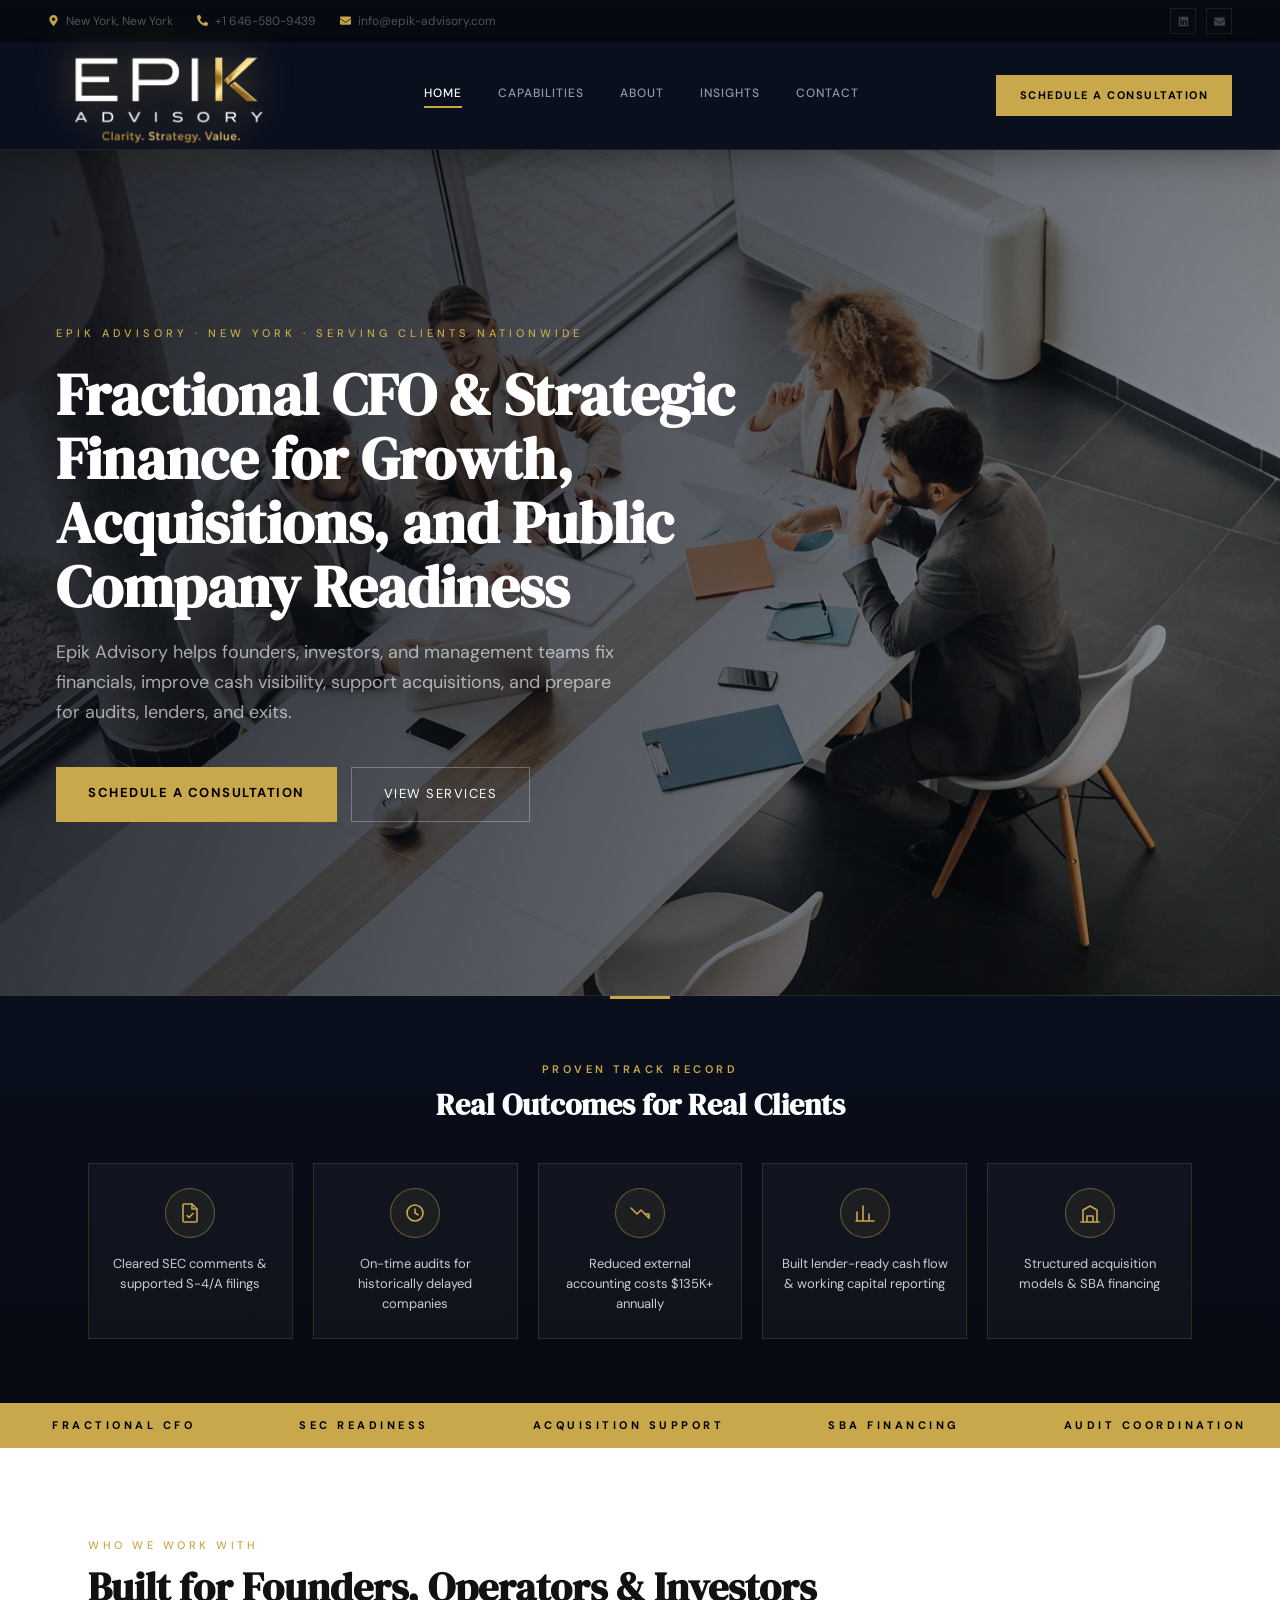
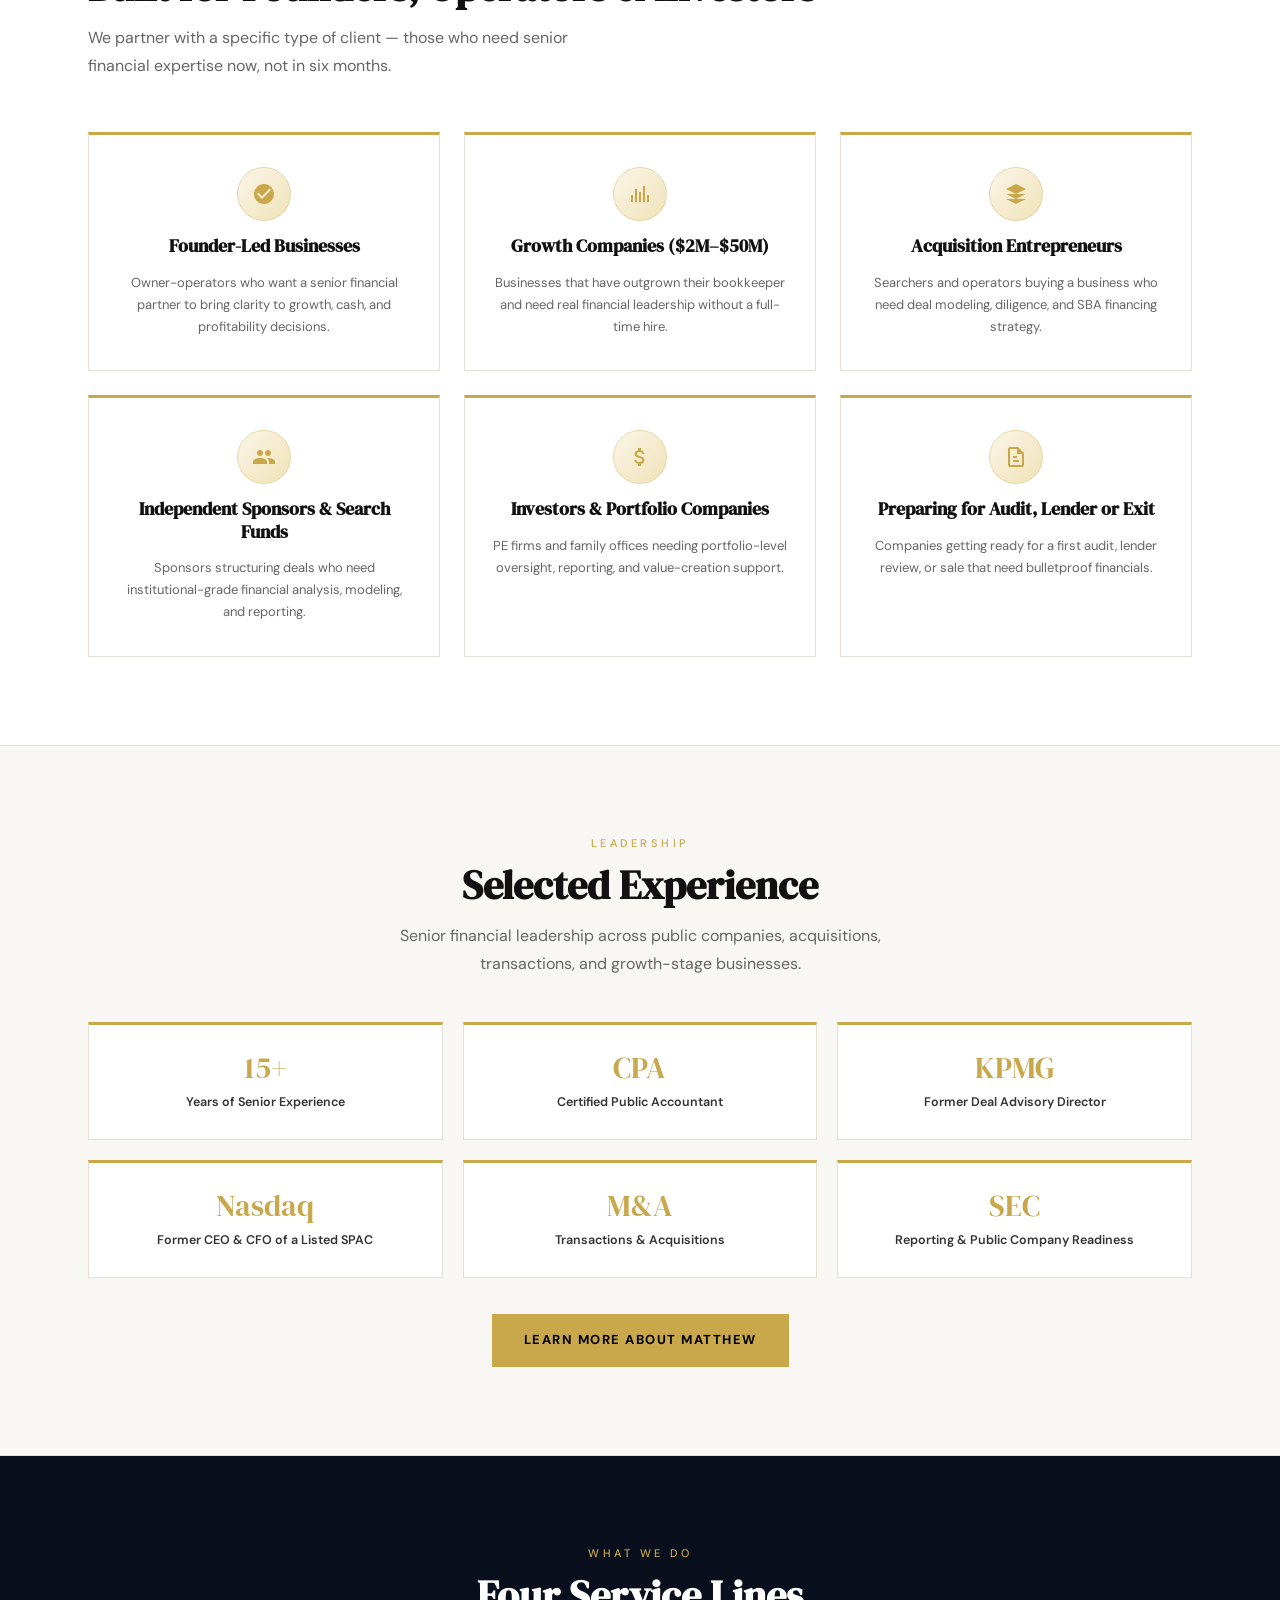
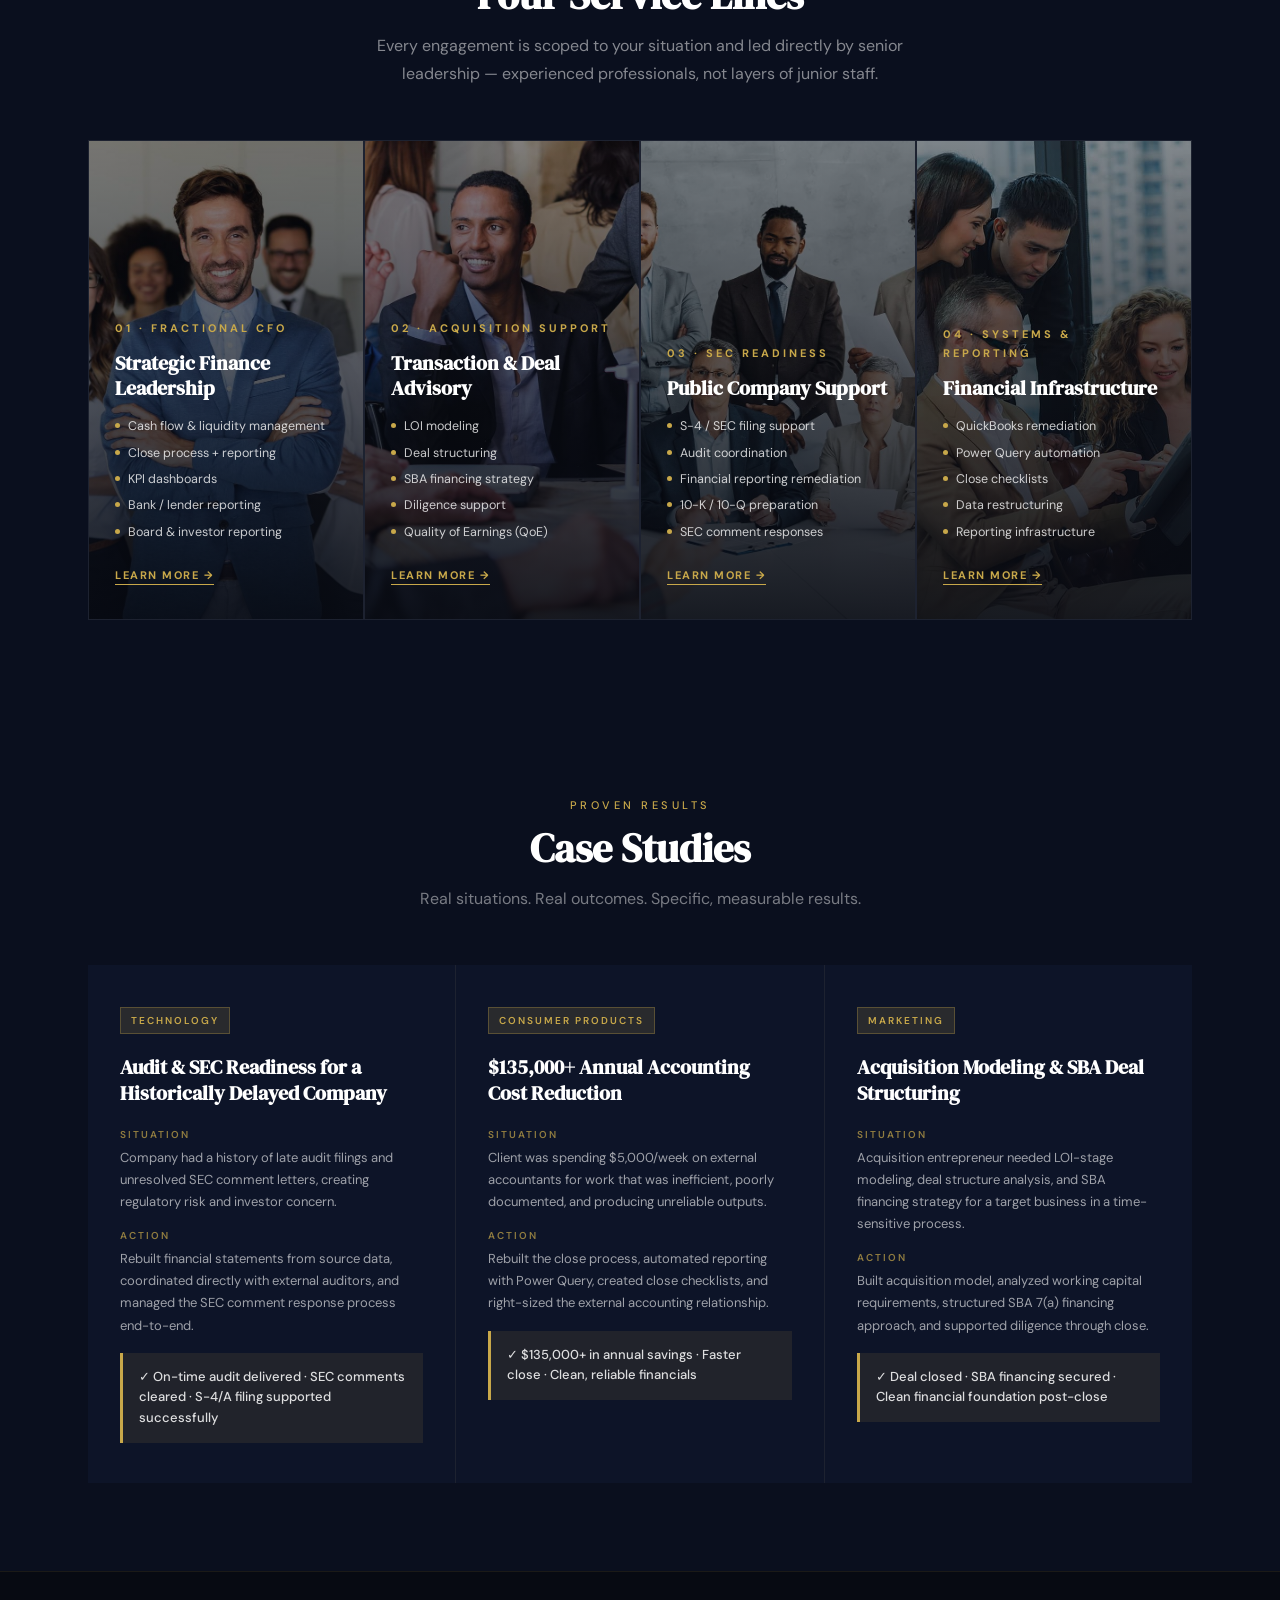
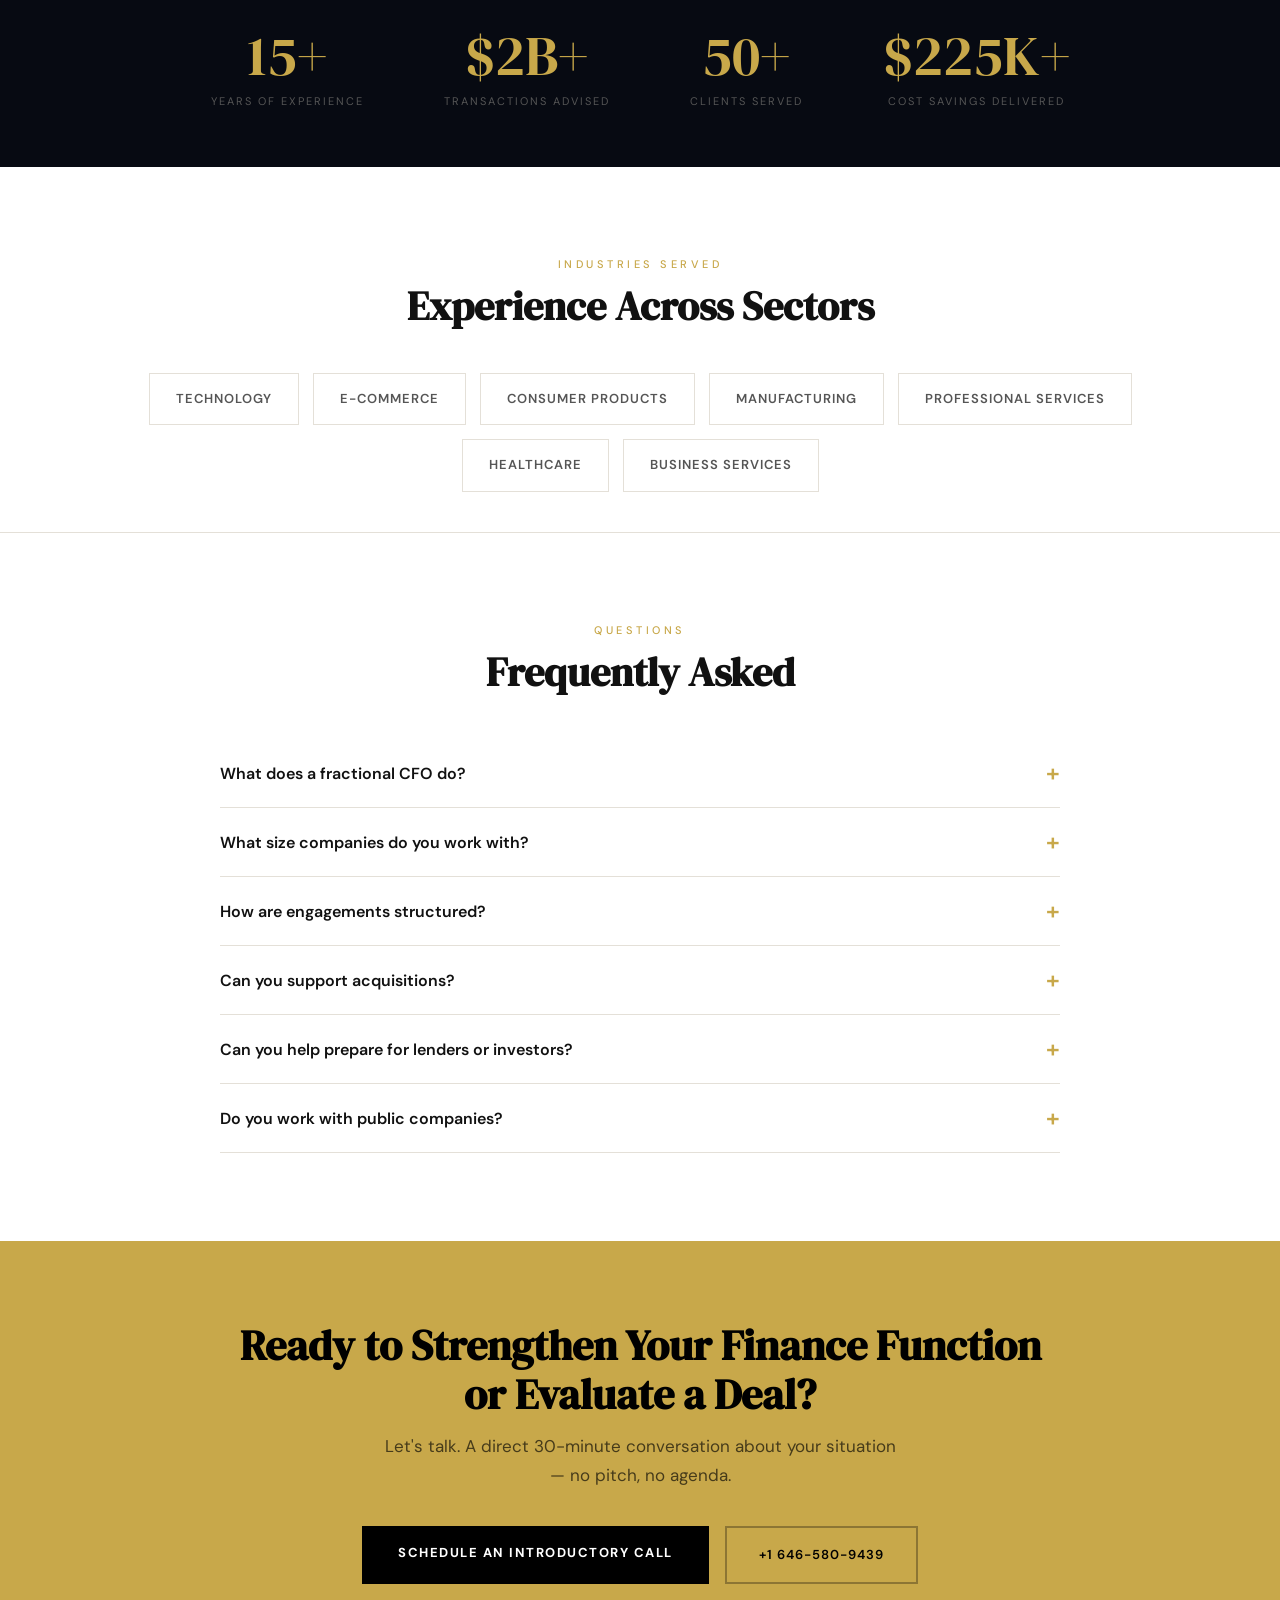
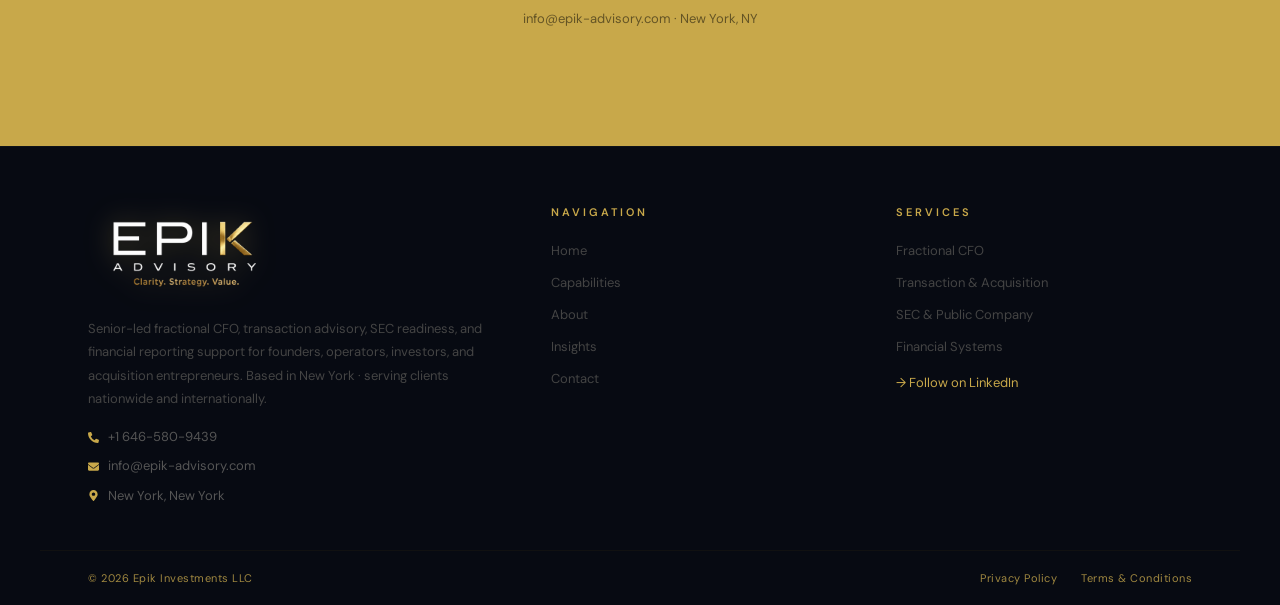
==== commit f950fdc9: "V2" ====
--- a/index.html
+++ b/index.html
@@ -7,12 +7,16 @@
 <link rel="icon" type="image/png" sizes="192x192" href="uploads/favicon-192.png"/>
 <link rel="apple-touch-icon" href="uploads/favicon-192.png"/>
 <meta property="og:image" content="uploads/og-share.png"/>
-<title>Epik Advisory | Fractional CFO, M&A Support & Public Company Readiness</title>
-<meta name="description" content="Fractional CFO services, acquisition support, SBA deal structuring, SEC readiness, and financial cleanup for growing businesses and investors."/>
+<title>Epik Advisory | Fractional CFO, Transaction Advisory & Strategic Finance</title>
+<meta name="description" content="Fractional CFO, transaction advisory, acquisition and SBA support, and SEC readiness for $2M–$50M companies, acquirers, and investors. Serving clients nationwide."/>
+<meta name="robots" content="index, follow"/>
 <meta property="og:title" content="Epik Advisory | Fractional CFO & Strategic Finance"/>
-<meta property="og:description" content="Epik Advisory helps founders, investors, and management teams fix financials, improve cash visibility, support acquisitions, and prepare for audits, lenders, and exits."/>
+<meta property="og:description" content="Senior fractional CFO and transaction advisory for founders, acquirers, and investors — nationwide."/>
 <meta property="og:type" content="website"/>
-<link rel="canonical" href="https://epikconsulting.com/"/>
+<meta property="og:url" content="https://epik-advisory.com/"/>
+<meta name="twitter:card" content="summary_large_image"/>
+<link rel="canonical" href="https://epik-advisory.com/"/>
+<script type="application/ld+json">{"@context":"https://schema.org","@graph":[{"@type":["ProfessionalService","FinancialService"],"@id":"https://epik-advisory.com/#org","name":"Epik Advisory","url":"https://epik-advisory.com/","email":"info@epik-advisory.com","telephone":"+1-646-580-9439","description":"Fractional CFO, transaction advisory, acquisition and SBA support, and SEC readiness for growth companies, acquirers, and investors.","areaServed":"United States","address":{"@type":"PostalAddress","addressLocality":"New York","addressRegion":"NY","addressCountry":"US"},"founder":{"@id":"https://epik-advisory.com/#matthew"},"sameAs":["https://www.linkedin.com/company/epik-advisory"]},{"@type":"Person","@id":"https://epik-advisory.com/#matthew","name":"Matthew Malriat","jobTitle":"Founder & Principal","worksFor":{"@id":"https://epik-advisory.com/#org"},"hasCredential":"CPA","alumniOf":"KPMG","description":"CPA, former KPMG Deal Advisory Director, and former CEO & CFO of a Nasdaq-listed SPAC."},{"@type":"FAQPage","@id":"https://epik-advisory.com/#faq","mainEntity":[{"@type":"Question","name":"What does a fractional CFO do?","acceptedAnswer":{"@type":"Answer","text":"A fractional CFO provides senior financial leadership on a part-time or project basis — owning cash flow, reporting, forecasting, and board and investor materials — without the cost of a full-time hire."}},{"@type":"Question","name":"What size companies do you work with?","acceptedAnswer":{"@type":"Answer","text":"We typically work with companies between $2M and $50M in revenue, along with acquisition entrepreneurs, search funds, independent sponsors, and investors."}},{"@type":"Question","name":"How are engagements structured?","acceptedAnswer":{"@type":"Answer","text":"Every engagement is scoped to your situation — a fractional retainer, a defined project, or transaction support. No packages and no junior staff; you work directly with senior expertise."}},{"@type":"Question","name":"Can you support acquisitions?","acceptedAnswer":{"@type":"Answer","text":"Yes. We support LOI-stage modeling, deal structuring, quality of earnings, working capital analysis, SBA financing strategy, and diligence through close."}},{"@type":"Question","name":"Can you help prepare for lenders or investors?","acceptedAnswer":{"@type":"Answer","text":"Yes. We build lender- and investor-ready reporting, cash flow and working capital models, and board packages that withstand scrutiny."}},{"@type":"Question","name":"Do you work with public companies?","acceptedAnswer":{"@type":"Answer","text":"Yes, as a specialized capability — SEC reporting readiness, technical accounting, audit readiness, and S-4 and registration statement support."}}]}]}</script>
 <link href="https://fonts.googleapis.com/css2?family=DM+Sans:ital,wght@0,300;0,400;0,500;0,600;0,700;1,400&family=DM+Serif+Display:ital@0;1&display=swap" rel="stylesheet"/>
 
 <style>
@@ -113,7 +117,7 @@
 
 /* ── WHO I WORK WITH ── */
 .who-bg{background:#fff}
-.who-grid{display:grid;grid-template-columns:repeat(4,1fr);gap:24px;margin-top:52px}
+.who-grid{display:grid;grid-template-columns:repeat(3,1fr);gap:24px;margin-top:52px}
 .who-card{background:#fff;border:1px solid var(--light);border-top:3px solid var(--gold);padding:32px 26px;display:flex;flex-direction:column;gap:14px;text-align:center;align-items:center;transition:transform .3s,box-shadow .3s}
 .who-card:hover{transform:translateY(-4px);box-shadow:0 12px 36px rgba(10,15,30,.1)}
 .who-icon{width:54px;height:54px;background:linear-gradient(135deg,#faf5e8 0%,#f0e3b8 100%);display:flex;align-items:center;justify-content:center;border-radius:50%;border:1px solid rgba(200,168,74,.3);margin:0 auto}
@@ -223,6 +227,27 @@
   .nav-logo img{height:56px}
   .hero h1{font-size:28px}
 }
+/* ── SELECTED EXPERIENCE / INDUSTRIES / FAQ ── */
+.xp-bg{background:var(--off);border-top:1px solid var(--light);border-bottom:1px solid var(--light)}
+.xp-grid{display:grid;grid-template-columns:repeat(4,1fr);gap:20px;margin-top:44px}
+.xp-card{background:#fff;border:1px solid var(--light);border-top:3px solid var(--gold);padding:28px 22px;text-align:center}
+.xp-card .n{font-family:var(--serif);font-size:30px;color:var(--gold);line-height:1;margin-bottom:10px}
+.xp-card .l{font-size:12.5px;color:#333;font-weight:600;line-height:1.45}
+.xp-creds{display:flex;flex-wrap:wrap;justify-content:center;gap:12px;margin-top:36px}
+.xp-chip{font-size:12px;letter-spacing:.5px;color:#5a4a1e;background:rgba(200,168,74,.12);border:1px solid rgba(200,168,74,.35);padding:9px 18px;border-radius:40px;font-weight:600}
+.ind-grid{display:flex;flex-wrap:wrap;gap:14px;margin-top:44px;justify-content:center}
+.ind-chip{font-size:13px;letter-spacing:1px;text-transform:uppercase;font-weight:600;color:#555;border:1px solid var(--light);padding:14px 26px;transition:border-color .3s,color .3s}
+.ind-chip:hover{border-color:var(--gold);color:#111}
+.faq-bg{background:#fff;border-top:1px solid var(--light)}
+.faq-list{max-width:840px;margin:44px auto 0}
+.faq-item{border-bottom:1px solid var(--light)}
+.faq-q{width:100%;text-align:left;background:none;border:none;cursor:pointer;padding:22px 0;font-family:var(--font);font-size:16px;font-weight:600;color:#111;display:flex;justify-content:space-between;align-items:center;gap:16px}
+.faq-q .ic{color:var(--gold);font-size:24px;line-height:1;transition:transform .3s;flex-shrink:0}
+.faq-item.open .faq-q .ic{transform:rotate(45deg)}
+.faq-a{max-height:0;overflow:hidden;transition:max-height .35s ease}
+.faq-a p{font-size:14.5px;color:var(--mid);line-height:1.8;padding:0 0 22px}
+@media(max-width:1024px){.xp-grid{grid-template-columns:1fr 1fr}}
+@media(max-width:768px){.xp-grid{grid-template-columns:1fr 1fr}.who-grid{grid-template-columns:1fr}}
 </style>
 </head>
 <body>
@@ -261,7 +286,7 @@
   <div class="hero-slide" style="background-image:url('uploads/VTKJNY3.jpg')"></div>
   <div class="hero-overlay"></div>
   <div class="hero-content">
-    <div class="hero-eyebrow">Epik Advisory · New York</div>
+    <div class="hero-eyebrow">Epik Advisory · New York · Serving Clients Nationwide</div>
     <h1>Fractional CFO &amp; Strategic Finance for Growth, Acquisitions, and Public Company Readiness</h1>
     <p>Epik Advisory helps founders, investors, and management teams fix financials, improve cash visibility, support acquisitions, and prepare for audits, lenders, and exits.</p>
     <div class="hero-btns">
@@ -291,36 +316,54 @@
 <!-- TICKER -->
 <div class="ticker-wrap">
   <div class="ticker-track">
-    <div style="display:flex;flex-shrink:0"><span class="ticker-item">Fractional CFO</span><span class="ticker-item">SEC Readiness</span><span class="ticker-item">Acquisition Support</span><span class="ticker-item">SBA Financing</span><span class="ticker-item">Audit Coordination</span><span class="ticker-item">GAAP Compliance</span><span class="ticker-item">Cash Flow Management</span><span class="ticker-item">Financial Cleanup</span></div>
-    <div style="display:flex;flex-shrink:0" aria-hidden="true"><span class="ticker-item">Fractional CFO</span><span class="ticker-item">SEC Readiness</span><span class="ticker-item">Acquisition Support</span><span class="ticker-item">SBA Financing</span><span class="ticker-item">Audit Coordination</span><span class="ticker-item">GAAP Compliance</span><span class="ticker-item">Cash Flow Management</span><span class="ticker-item">Financial Cleanup</span></div>
-  </div>
-</div>
-
-<!-- WHO I WORK WITH -->
+    <div style="display:flex;flex-shrink:0"><span class="ticker-item">Fractional CFO</span><span class="ticker-item">SEC Readiness</span><span class="ticker-item">Acquisition Support</span><span class="ticker-item">SBA Financing</span><span class="ticker-item">Audit Coordination</span><span class="ticker-item">GAAP Compliance</span><span class="ticker-item">Cash Flow Management</span><span class="ticker-item">Financial Reporting</span></div>
+    <div style="display:flex;flex-shrink:0" aria-hidden="true"><span class="ticker-item">Fractional CFO</span><span class="ticker-item">SEC Readiness</span><span class="ticker-item">Acquisition Support</span><span class="ticker-item">SBA Financing</span><span class="ticker-item">Audit Coordination</span><span class="ticker-item">GAAP Compliance</span><span class="ticker-item">Cash Flow Management</span><span class="ticker-item">Financial Reporting</span></div>
+  </div>
+</div>
+
+<!-- WHO WE WORK WITH -->
 <div class="who-bg">
   <div class="wrap">
     <div class="sec">
-      <div class="fade-up"><div class="sec-label">Who We Serve</div><h2 class="sec-title">Built for Operators, Investors &amp; Founders</h2><p class="sec-sub">Our team partners with a specific type of client — those who need senior financial expertise now, not in six months.</p></div>
+      <div class="fade-up"><div class="sec-label">Who We Work With</div><h2 class="sec-title">Built for Founders, Operators &amp; Investors</h2><p class="sec-sub">We partner with a specific type of client — those who need senior financial expertise now, not in six months.</p></div>
       <div class="who-grid">
-        <div class="who-card fade-up d1"><div class="who-icon"><svg viewBox="0 0 24 24"><path d="M12 2C6.48 2 2 6.48 2 12s4.48 10 10 10 10-4.48 10-10S17.52 2 12 2zm-2 15l-5-5 1.41-1.41L10 14.17l7.59-7.59L19 8l-9 9z"/></svg></div><h3>Business Owners<br/>$2M–$50M Revenue</h3><p>Companies that have outgrown their bookkeeper and need real financial leadership without a full-time hire.</p></div>
-        <div class="who-card fade-up d2"><div class="who-icon"><svg viewBox="0 0 24 24"><path d="M19 3H5c-1.1 0-2 .9-2 2v14c0 1.1.9 2 2 2h14c1.1 0 2-.9 2-2V5c0-1.1-.9-2-2-2zm-7 14l-5-5 1.41-1.41L12 14.17l7.59-7.59L21 10l-9 7z"/></svg></div><h3>Acquisition-Focused Operators</h3><p>Search funds, acquisition entrepreneurs, and operators who need deal modeling, diligence, and SBA financing expertise.</p></div>
-        <div class="who-card fade-up d3"><div class="who-icon"><svg viewBox="0 0 24 24"><path d="M11.8 10.9c-2.27-.59-3-1.2-3-2.15 0-1.09 1.01-1.85 2.7-1.85 1.78 0 2.44.85 2.5 2.1h2.21c-.07-1.72-1.12-3.3-3.21-3.81V3h-3v2.16c-1.94.42-3.5 1.68-3.5 3.61 0 2.31 1.91 3.46 4.7 4.13 2.5.6 3 1.48 3 2.41 0 .69-.49 1.79-2.7 1.79-2.06 0-2.87-.92-2.98-2.1h-2.2c.12 2.19 1.76 3.42 3.68 3.83V21h3v-2.15c1.95-.37 3.5-1.5 3.5-3.55 0-2.84-2.43-3.81-4.7-4.4z"/></svg></div><h3>Private Equity &amp; Search Funds</h3><p>Investors who need portfolio-level financial oversight, reporting, and deal structuring support.</p></div>
-        <div class="who-card fade-up d4"><div class="who-icon"><svg viewBox="0 0 24 24"><path d="M14 2H6c-1.1 0-2 .9-2 2v16c0 1.1.9 2 2 2h12c1.1 0 2-.9 2-2V8l-6-6zm4 18H6V4h7v5h5v11zm-5-7H9v-2h4v2zm2 4H9v-2h6v2z"/></svg></div><h3>Companies Preparing for Audit or Exit</h3><p>Businesses facing their first audit, a lender review, or a sale process who need their financials to be bulletproof.</p></div>
+        <div class="who-card fade-up d1"><div class="who-icon"><svg viewBox="0 0 24 24"><path d="M12 2C6.48 2 2 6.48 2 12s4.48 10 10 10 10-4.48 10-10S17.52 2 12 2zm-2 15l-5-5 1.41-1.41L10 14.17l7.59-7.59L19 8l-9 9z"/></svg></div><h3>Founder-Led Businesses</h3><p>Owner-operators who want a senior financial partner to bring clarity to growth, cash, and profitability decisions.</p></div>
+        <div class="who-card fade-up d2"><div class="who-icon"><svg viewBox="0 0 24 24"><path d="M3 13h2v7H3v-7zm4-6h2v13H7V7zm4 3h2v10h-2V10zm4-6h2v16h-2V4zm4 9h2v7h-2v-7z"/></svg></div><h3>Growth Companies ($2M–$50M)</h3><p>Businesses that have outgrown their bookkeeper and need real financial leadership without a full-time hire.</p></div>
+        <div class="who-card fade-up d3"><div class="who-icon"><svg viewBox="0 0 24 24"><path d="M12 2L2 7l10 5 10-5-10-5zM2 17l10 5 10-5M2 12l10 5 10-5"/></svg></div><h3>Acquisition Entrepreneurs</h3><p>Searchers and operators buying a business who need deal modeling, diligence, and SBA financing strategy.</p></div>
+        <div class="who-card fade-up d4"><div class="who-icon"><svg viewBox="0 0 24 24"><path d="M16 11c1.66 0 3-1.34 3-3s-1.34-3-3-3-3 1.34-3 3 1.34 3 3 3zm-8 0c1.66 0 3-1.34 3-3S9.66 5 8 5 5 6.34 5 8s1.34 3 3 3zm0 2c-2.33 0-7 1.17-7 3.5V19h14v-2.5C15 14.17 10.33 13 8 13zm8 0c-.29 0-.62.02-.97.05 1.16.84 1.97 1.97 1.97 3.45V19h6v-2.5c0-2.33-4.67-3.5-7-3.5z"/></svg></div><h3>Independent Sponsors &amp; Search Funds</h3><p>Sponsors structuring deals who need institutional-grade financial analysis, modeling, and reporting.</p></div>
+        <div class="who-card fade-up d5"><div class="who-icon"><svg viewBox="0 0 24 24"><path d="M11.8 10.9c-2.27-.59-3-1.2-3-2.15 0-1.09 1.01-1.85 2.7-1.85 1.78 0 2.44.85 2.5 2.1h2.21c-.07-1.72-1.12-3.3-3.21-3.81V3h-3v2.16c-1.94.42-3.5 1.68-3.5 3.61 0 2.31 1.91 3.46 4.7 4.13 2.5.6 3 1.48 3 2.41 0 .69-.49 1.79-2.7 1.79-2.06 0-2.87-.92-2.98-2.1h-2.2c.12 2.19 1.76 3.42 3.68 3.83V21h3v-2.15c1.95-.37 3.5-1.5 3.5-3.55 0-2.84-2.43-3.81-4.7-4.4z"/></svg></div><h3>Investors &amp; Portfolio Companies</h3><p>PE firms and family offices needing portfolio-level oversight, reporting, and value-creation support.</p></div>
+        <div class="who-card fade-up d5"><div class="who-icon"><svg viewBox="0 0 24 24"><path d="M14 2H6c-1.1 0-2 .9-2 2v16c0 1.1.9 2 2 2h12c1.1 0 2-.9 2-2V8l-6-6zm4 18H6V4h7v5h5v11zm-5-7H9v-2h4v2zm2 4H9v-2h6v2z"/></svg></div><h3>Preparing for Audit, Lender or Exit</h3><p>Companies getting ready for a first audit, lender review, or sale that need bulletproof financials.</p></div>
       </div>
     </div>
   </div>
+</div>
+
+<!-- SELECTED EXPERIENCE -->
+<div class="xp-bg">
+  <div class="wrap"><div class="sec">
+    <div class="fade-up" style="text-align:center"><div class="sec-label">Leadership</div><h2 class="sec-title">Selected Experience</h2><p class="sec-sub" style="margin:0 auto">Senior financial leadership across public companies, acquisitions, transactions, and growth-stage businesses.</p></div>
+    <div class="xp-grid" style="grid-template-columns:repeat(3,1fr)">
+      <div class="xp-card fade-up d1"><div class="n">15+</div><div class="l">Years of Senior Experience</div></div>
+      <div class="xp-card fade-up d2"><div class="n">CPA</div><div class="l">Certified Public Accountant</div></div>
+      <div class="xp-card fade-up d3"><div class="n">KPMG</div><div class="l">Former Deal Advisory Director</div></div>
+      <div class="xp-card fade-up d4"><div class="n">Nasdaq</div><div class="l">Former CEO &amp; CFO of a Listed SPAC</div></div>
+      <div class="xp-card fade-up d5"><div class="n">M&amp;A</div><div class="l">Transactions &amp; Acquisitions</div></div>
+      <div class="xp-card fade-up d5"><div class="n">SEC</div><div class="l">Reporting &amp; Public Company Readiness</div></div>
+    </div>
+    <div class="fade-up" style="text-align:center;margin-top:36px"><a href="about.html" class="btn-gold">Learn More About Matthew</a></div>
+  </div></div>
 </div>
 
 <!-- SERVICES -->
 <div id="services" class="services-bg">
   <div class="wrap">
     <div class="sec">
-      <div class="fade-up" style="text-align:center;margin-bottom:0"><div class="sec-label">What We Do</div><h2 class="sec-title" style="color:#fff">Four Service Lines</h2><p class="sec-sub" style="color:rgba(255,255,255,.5);margin:0 auto">Every engagement is scoped to your situation. No packages, no junior layers — direct senior expertise.</p></div>
+      <div class="fade-up" style="text-align:center;margin-bottom:0"><div class="sec-label">What We Do</div><h2 class="sec-title" style="color:#fff">Four Service Lines</h2><p class="sec-sub" style="color:rgba(255,255,255,.5);margin:0 auto">Every engagement is scoped to your situation and led directly by senior leadership — experienced professionals, not layers of junior staff.</p></div>
       <div class="services-grid">
         <div class="svc-card fade-up d1"><div class="svc-bg" style="background-image:url('uploads/cap-cfo.jpg')"></div><div class="svc-ov"></div><div class="svc-inner"><div class="svc-num">01 · Fractional CFO</div><h3>Strategic Finance Leadership</h3><ul class="svc-list"><li>Cash flow &amp; liquidity management</li><li>Close process + reporting</li><li>KPI dashboards</li><li>Bank / lender reporting</li><li>Board &amp; investor reporting</li></ul><a href="capabilities.html#cfo">Learn More →</a></div></div>
         <div class="svc-card fade-up d2"><div class="svc-bg" style="background-image:url('uploads/cap-transaction.jpg')"></div><div class="svc-ov"></div><div class="svc-inner"><div class="svc-num">02 · Acquisition Support</div><h3>Transaction &amp; Deal Advisory</h3><ul class="svc-list"><li>LOI modeling</li><li>Deal structuring</li><li>SBA financing strategy</li><li>Diligence support</li><li>Quality of Earnings (QoE)</li></ul><a href="capabilities.html#transaction">Learn More →</a></div></div>
-        <div class="svc-card fade-up d3"><div class="svc-bg" style="background-image:url('uploads/cap-sec.jpg')"></div><div class="svc-ov"></div><div class="svc-inner"><div class="svc-num">03 · SEC Readiness</div><h3>Public Company Support</h3><ul class="svc-list"><li>S-4 / SEC filing support</li><li>Audit coordination</li><li>Financial statement cleanup</li><li>10-K / 10-Q preparation</li><li>SEC comment responses</li></ul><a href="capabilities.html#sec">Learn More →</a></div></div>
-        <div class="svc-card fade-up d4"><div class="svc-bg" style="background-image:url('uploads/cap-crossborder.jpg')"></div><div class="svc-ov"></div><div class="svc-inner"><div class="svc-num">04 · Systems &amp; Cleanup</div><h3>Financial Infrastructure</h3><ul class="svc-list"><li>QuickBooks cleanup</li><li>Power Query automation</li><li>Close checklists</li><li>Data restructuring</li><li>Reporting infrastructure</li></ul><a href="capabilities.html#systems">Learn More →</a></div></div>
+        <div class="svc-card fade-up d3"><div class="svc-bg" style="background-image:url('uploads/cap-sec.jpg')"></div><div class="svc-ov"></div><div class="svc-inner"><div class="svc-num">03 · SEC Readiness</div><h3>Public Company Support</h3><ul class="svc-list"><li>S-4 / SEC filing support</li><li>Audit coordination</li><li>Financial reporting remediation</li><li>10-K / 10-Q preparation</li><li>SEC comment responses</li></ul><a href="capabilities.html#sec">Learn More →</a></div></div>
+        <div class="svc-card fade-up d4"><div class="svc-bg" style="background-image:url('uploads/cap-crossborder.jpg')"></div><div class="svc-ov"></div><div class="svc-inner"><div class="svc-num">04 · Systems &amp; Reporting</div><h3>Financial Infrastructure</h3><ul class="svc-list"><li>QuickBooks remediation</li><li>Power Query automation</li><li>Close checklists</li><li>Data restructuring</li><li>Reporting infrastructure</li></ul><a href="capabilities.html#systems">Learn More →</a></div></div>
       </div>
     </div>
   </div>
@@ -344,13 +387,32 @@
   <div class="stat-item fade-up d3"><div class="stat-num">$225K+</div><div class="stat-label">Cost Savings Delivered</div></div>
 </div>
 
+<!-- INDUSTRIES SERVED -->
+<div class="wrap"><div class="sec" style="text-align:center;padding-bottom:40px">
+  <div class="fade-up"><div class="sec-label">Industries Served</div><h2 class="sec-title">Experience Across Sectors</h2></div>
+  <div class="ind-grid fade-up"><span class="ind-chip">Technology</span><span class="ind-chip">E-Commerce</span><span class="ind-chip">Consumer Products</span><span class="ind-chip">Manufacturing</span><span class="ind-chip">Professional Services</span><span class="ind-chip">Healthcare</span><span class="ind-chip">Business Services</span></div>
+</div></div>
+
+<!-- FAQ -->
+<div class="faq-bg"><div class="wrap"><div class="sec">
+  <div class="fade-up" style="text-align:center"><div class="sec-label">Questions</div><h2 class="sec-title">Frequently Asked</h2></div>
+  <div class="faq-list">
+    <div class="faq-item fade-up"><button class="faq-q">What does a fractional CFO do?<span class="ic">+</span></button><div class="faq-a"><p>A fractional CFO provides senior financial leadership on a part-time or project basis — owning cash flow, reporting, forecasting, and board and investor materials — without the cost of a full-time hire.</p></div></div>
+    <div class="faq-item fade-up"><button class="faq-q">What size companies do you work with?<span class="ic">+</span></button><div class="faq-a"><p>We typically work with companies between $2M and $50M in revenue, along with acquisition entrepreneurs, search funds, independent sponsors, and investors.</p></div></div>
+    <div class="faq-item fade-up"><button class="faq-q">How are engagements structured?<span class="ic">+</span></button><div class="faq-a"><p>Every engagement is scoped to your situation — a fractional retainer, a defined project, or transaction support. No packages and no junior staff; you work directly with senior expertise.</p></div></div>
+    <div class="faq-item fade-up"><button class="faq-q">Can you support acquisitions?<span class="ic">+</span></button><div class="faq-a"><p>Yes. We support LOI-stage modeling, deal structuring, quality of earnings, working capital analysis, SBA financing strategy, and diligence through close.</p></div></div>
+    <div class="faq-item fade-up"><button class="faq-q">Can you help prepare for lenders or investors?<span class="ic">+</span></button><div class="faq-a"><p>Yes. We build lender- and investor-ready reporting, cash flow and working capital models, and board packages that withstand scrutiny.</p></div></div>
+    <div class="faq-item fade-up"><button class="faq-q">Do you work with public companies?<span class="ic">+</span></button><div class="faq-a"><p>Yes, as a specialized capability — SEC reporting readiness, technical accounting, audit readiness, and S-4 and registration statement support.</p></div></div>
+  </div>
+</div></div></div>
+
 <!-- CTA -->
 <div id="contact" class="cta-section">
   <div class="wrap fade-up">
-    <h2>Ready to Clean Up Your Financials<br/>or Evaluate a Deal?</h2>
+    <h2>Ready to Strengthen Your Finance Function<br/>or Evaluate a Deal?</h2>
     <p>Let's talk. A direct 30-minute conversation about your situation — no pitch, no agenda.</p>
     <div style="display:flex;gap:16px;justify-content:center;flex-wrap:wrap;margin-top:8px">
-      <a href="mailto:info@epik-advisory.com" class="btn-dark">👉 Schedule a Call</a>
+      <a href="contact.html" class="btn-dark">Schedule an Introductory Call</a>
       <a href="tel:+16465809439" style="display:inline-block;padding:16px 32px;font-size:13px;font-weight:600;letter-spacing:1px;color:#000;border:2px solid rgba(0,0,0,.3)">+1 646-580-9439</a>
     </div>
     <p style="margin-top:24px;font-size:13px;color:rgba(0,0,0,.5)"><a href="mailto:info@epik-advisory.com">info@epik-advisory.com</a> · New York, NY</p>
@@ -362,7 +424,7 @@
   <div class="footer-main">
     <div class="footer-brand">
       <img src="uploads/epik-logo-header.png" alt="Epik Advisory"/>
-      <p>Fractional CFO, acquisition support, SEC readiness, and financial systems for founders, operators, and investors.</p>
+      <p>Senior-led fractional CFO, transaction advisory, SEC readiness, and financial reporting support for founders, operators, investors, and acquisition entrepreneurs. Based in New York · serving clients nationwide and internationally.</p>
       <div class="fc"><svg viewBox="0 0 512 512"><path d="M497.39 361.8l-112-48a24 24 0 0 0-28 6.9l-49.6 60.6A370.66 370.66 0 0 1 130.6 204.11l60.6-49.6a23.94 23.94 0 0 0 6.9-28l-48-112A24.16 24.16 0 0 0 122.6.61l-104 24A24 24 0 0 0 0 48c0 256.5 207.9 464 464 464a24 24 0 0 0 23.4-18.6l24-104a24.29 24.29 0 0 0-14.01-27.6z"/></svg><a href="tel:+16465809439">+1 646-580-9439</a></div>
       <div class="fc"><svg viewBox="0 0 512 512"><path d="M502.3 190.8c3.9-3.1 9.7-.2 9.7 4.7V400c0 26.5-21.5 48-48 48H48c-26.5 0-48-21.5-48-48V195.6c0-5 5.7-7.8 9.7-4.7 22.4 17.4 52.1 39.5 154.1 113.6 21.1 15.4 56.7 47.8 92.2 47.6 35.7.3 72-32.8 92.3-47.6 102-74.1 131.6-96.3 154-113.7zM256 320c23.2.4 56.6-29.2 73.4-41.4 132.7-96.3 142.8-104.7 173.4-128.7 5.8-4.5 9.2-11.5 9.2-18.9v-19c0-26.5-21.5-48-48-48H48C21.5 64 0 85.5 0 112v19c0 7.4 3.4 14.3 9.2 18.9 30.6 23.9 40.7 32.4 173.4 128.7 16.8 12.2 50.2 41.8 73.4 41.4z"/></svg><a href="mailto:info@epik-advisory.com">info@epik-advisory.com</a></div>
       <div class="fc"><svg viewBox="0 0 384 512"><path d="M172.268 501.67C26.97 291.031 0 269.413 0 192 0 85.961 85.961 0 192 0s192 85.961 192 192c0 77.413-26.97 99.031-172.268 309.67-9.535 13.774-29.93 13.773-39.464 0zM192 272c44.183 0 80-35.817 80-80s-35.817-80-80-80-80 35.817-80 80 35.817 80 80 80z"/></svg>New York, New York</div>
@@ -396,6 +458,15 @@
   },{threshold:0.08});
   els.forEach(function(el){obs.observe(el);});
 })();
+
+// FAQ accordion
+document.querySelectorAll('.faq-q').forEach(function(b){
+  b.addEventListener('click',function(){
+    var item=b.closest('.faq-item');var a=item.querySelector('.faq-a');
+    var open=item.classList.toggle('open');
+    a.style.maxHeight=open?a.scrollHeight+'px':null;
+  });
+});
 </script>
 </body>
 </html>
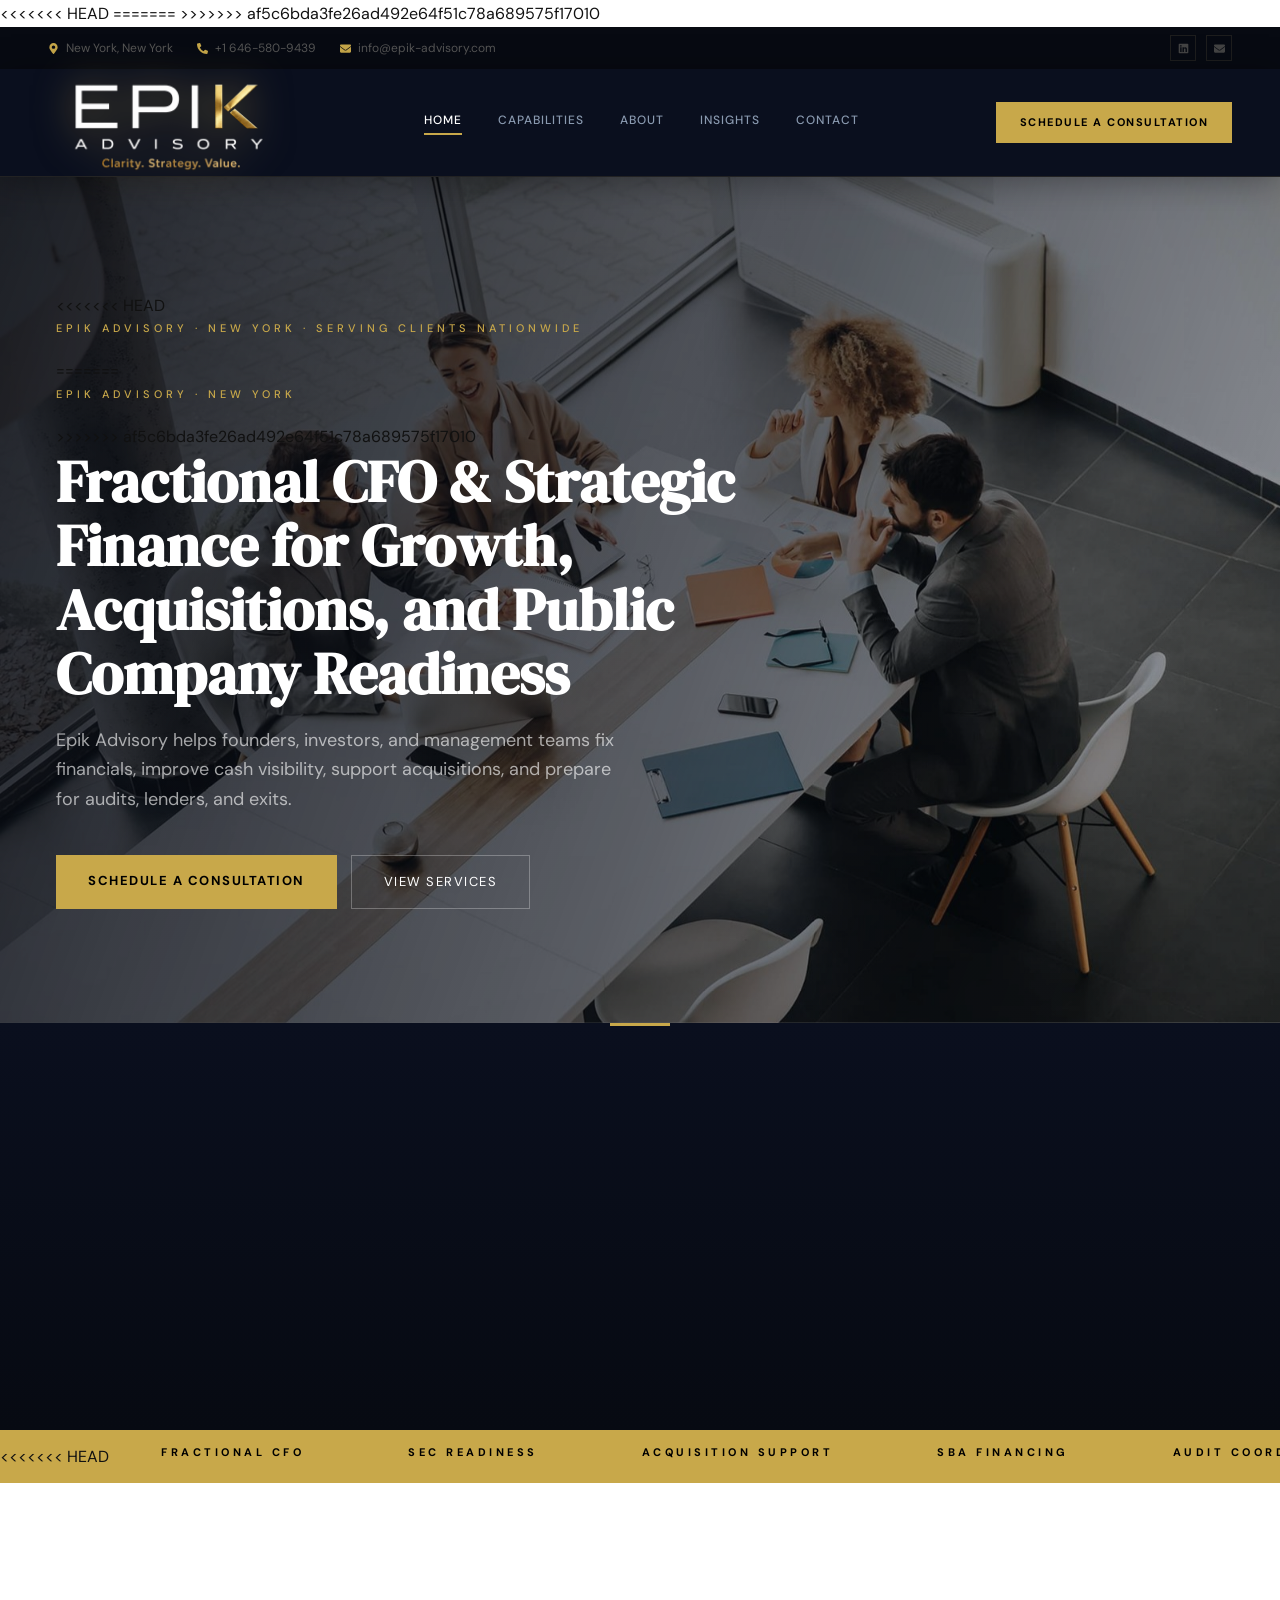
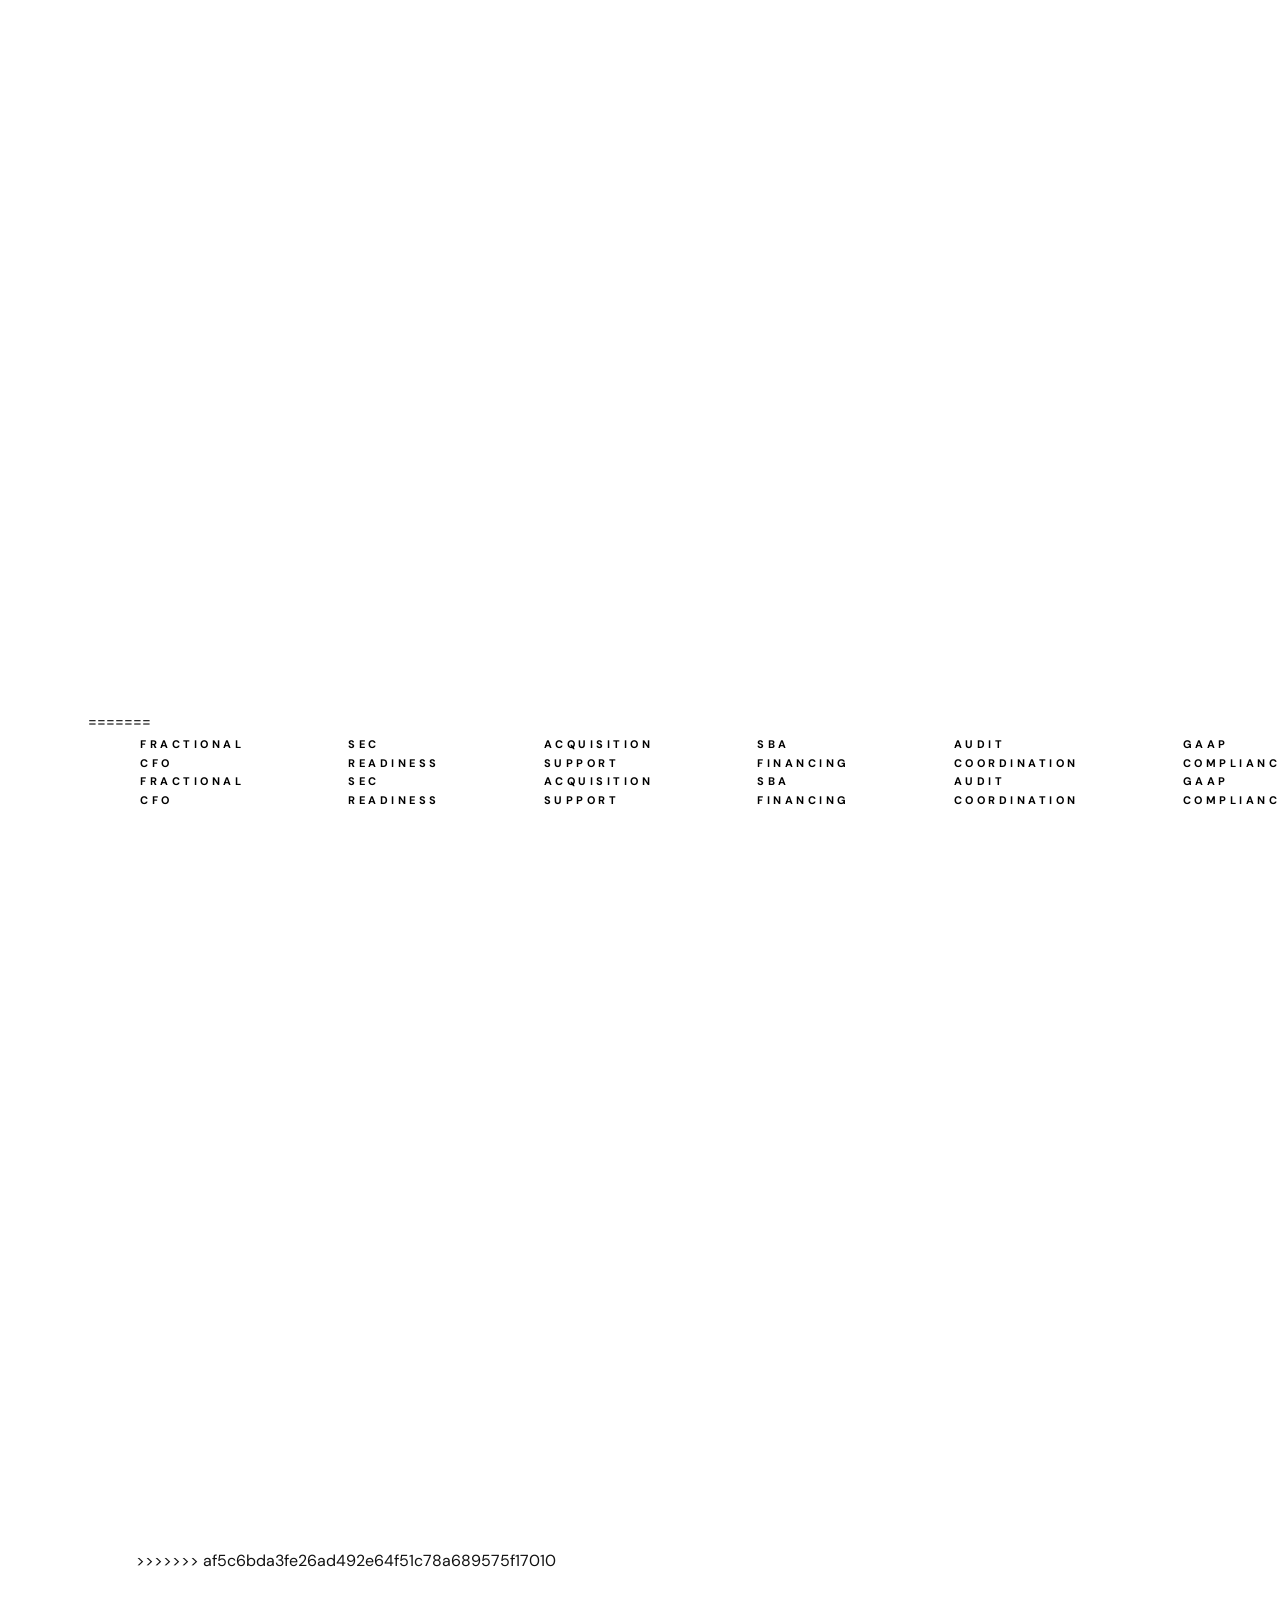
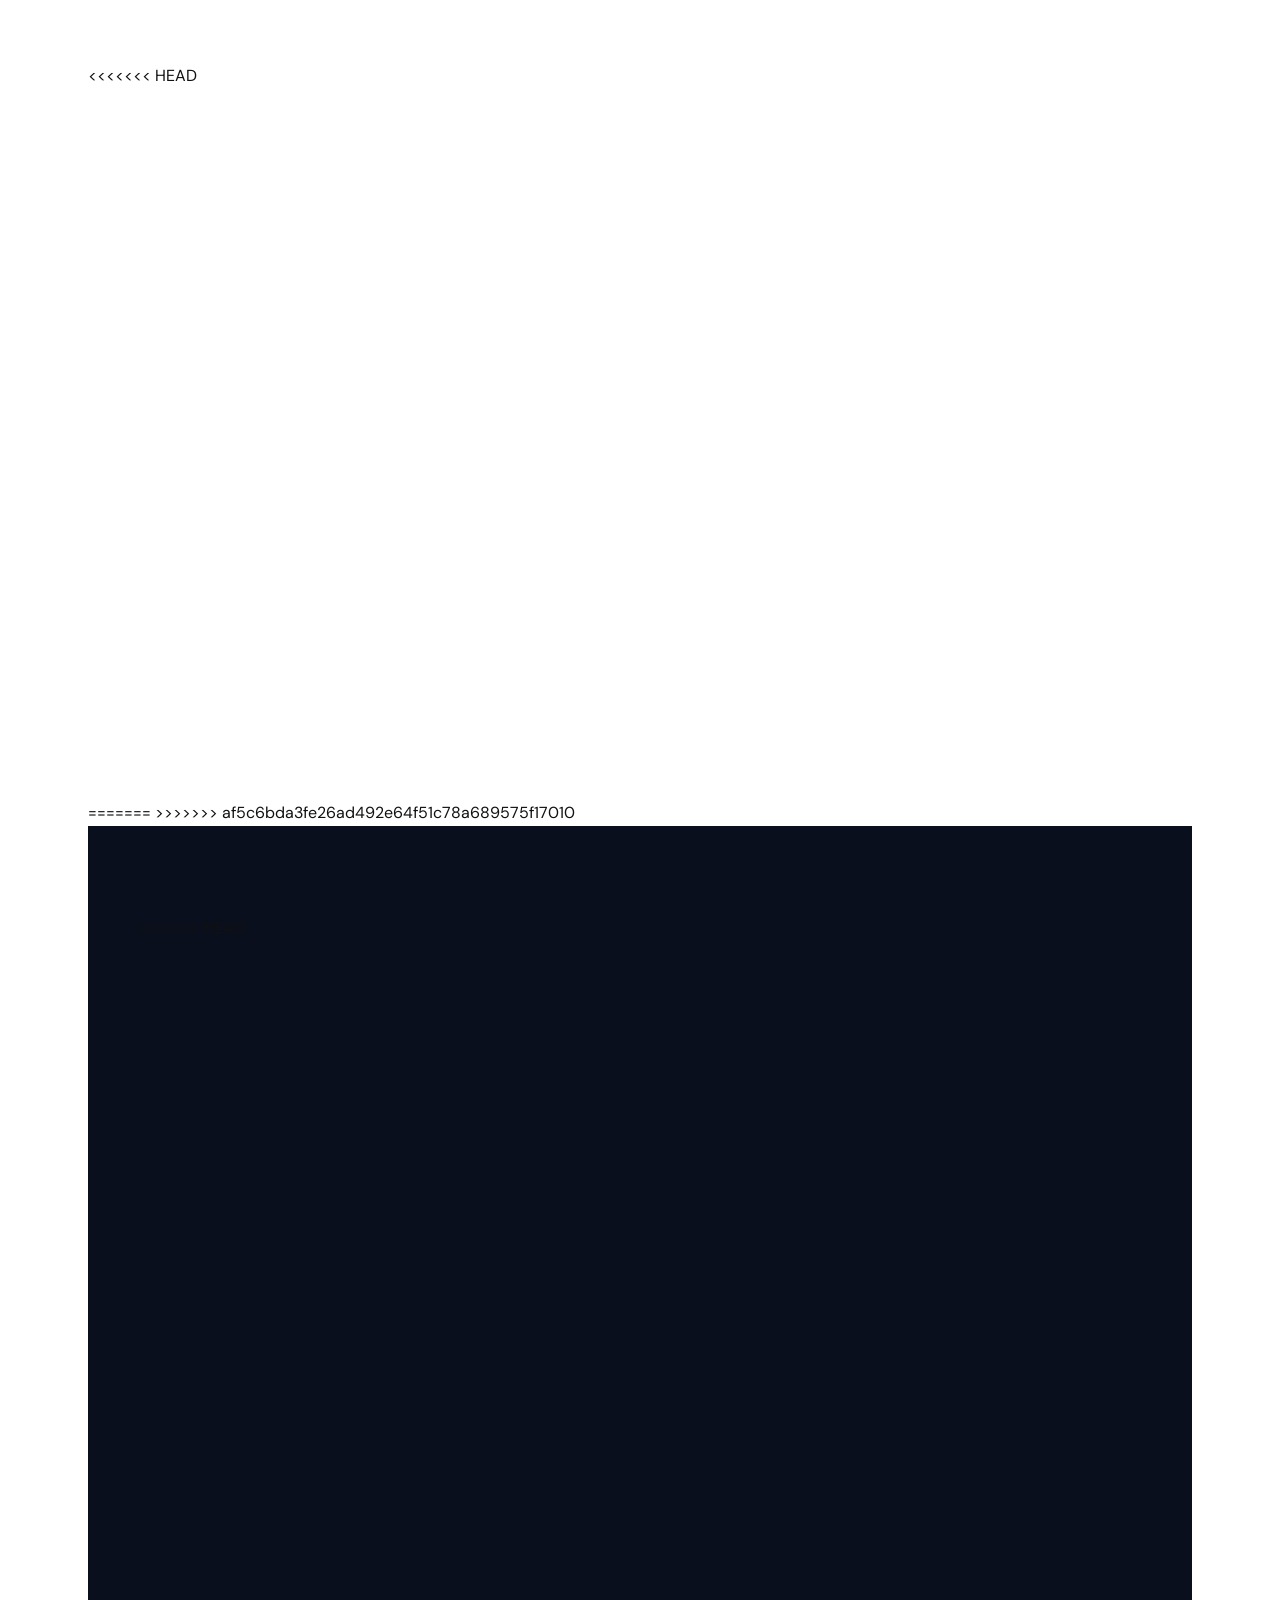
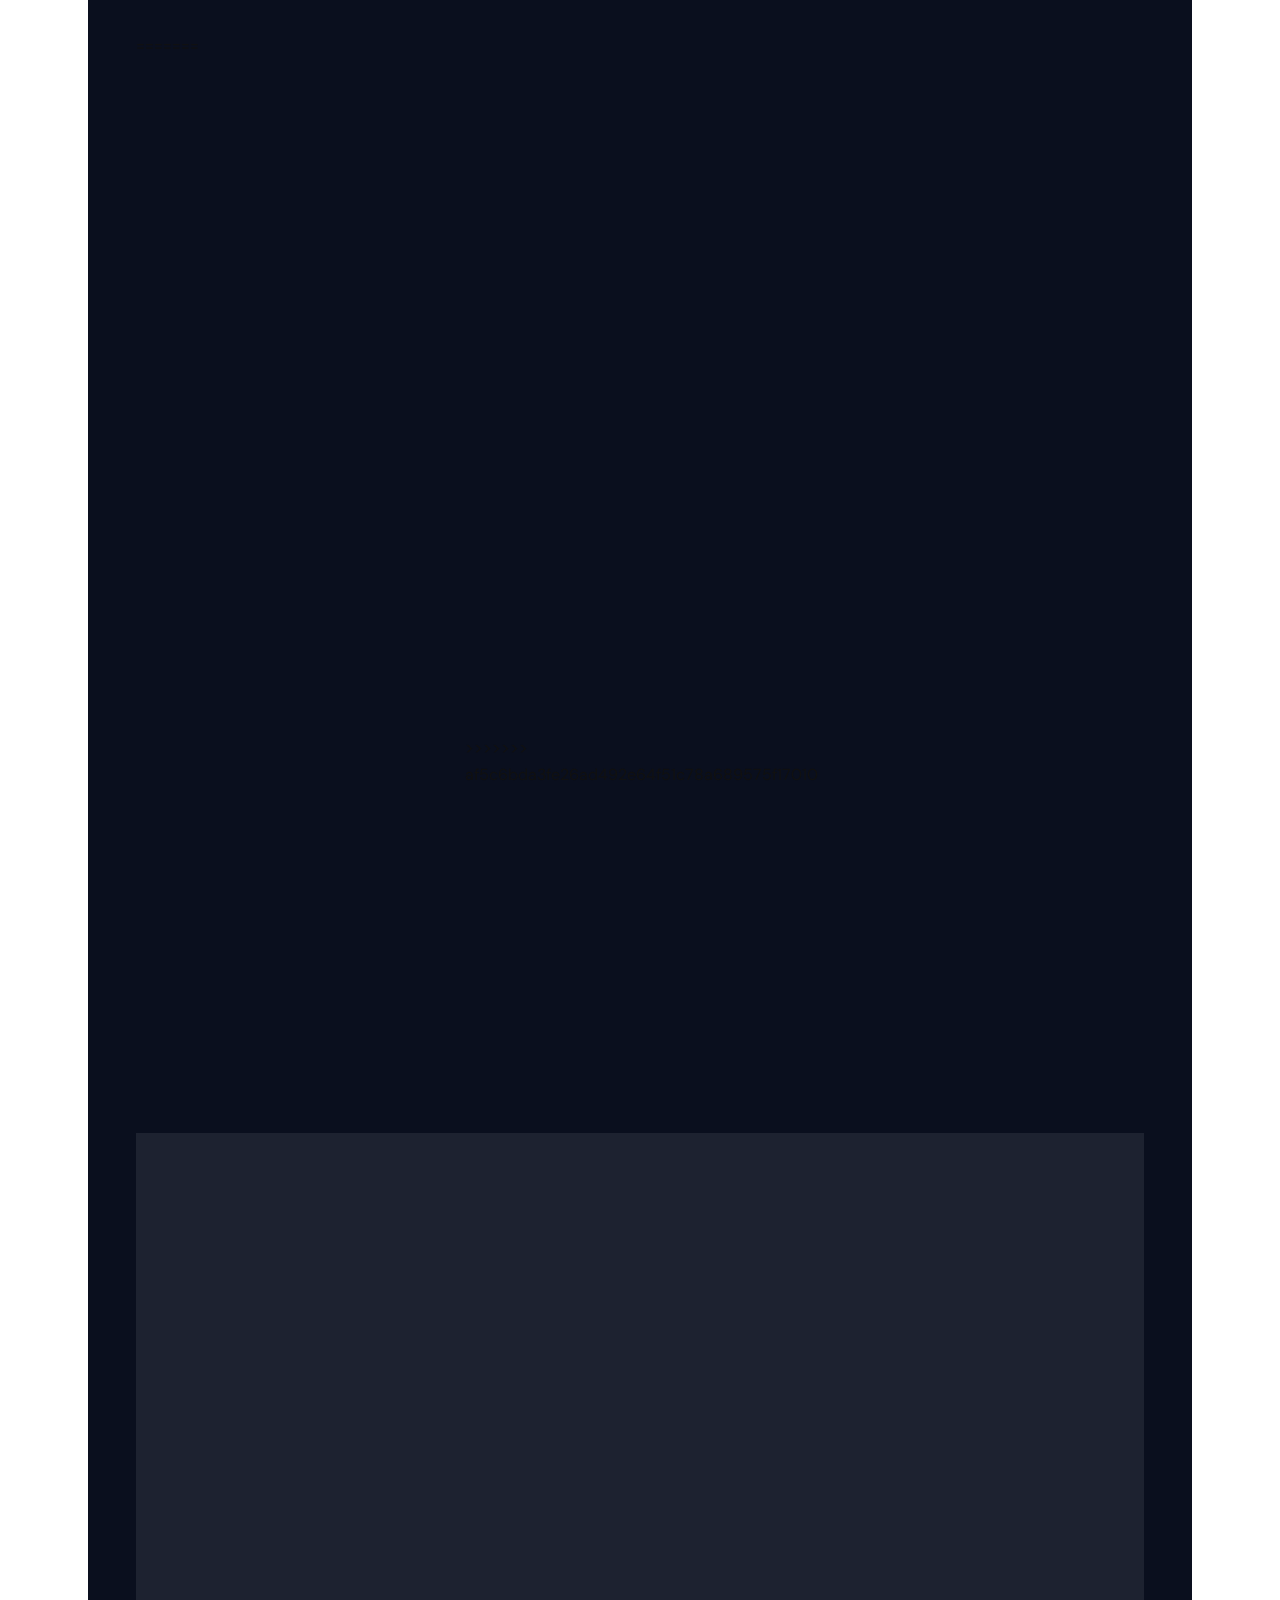
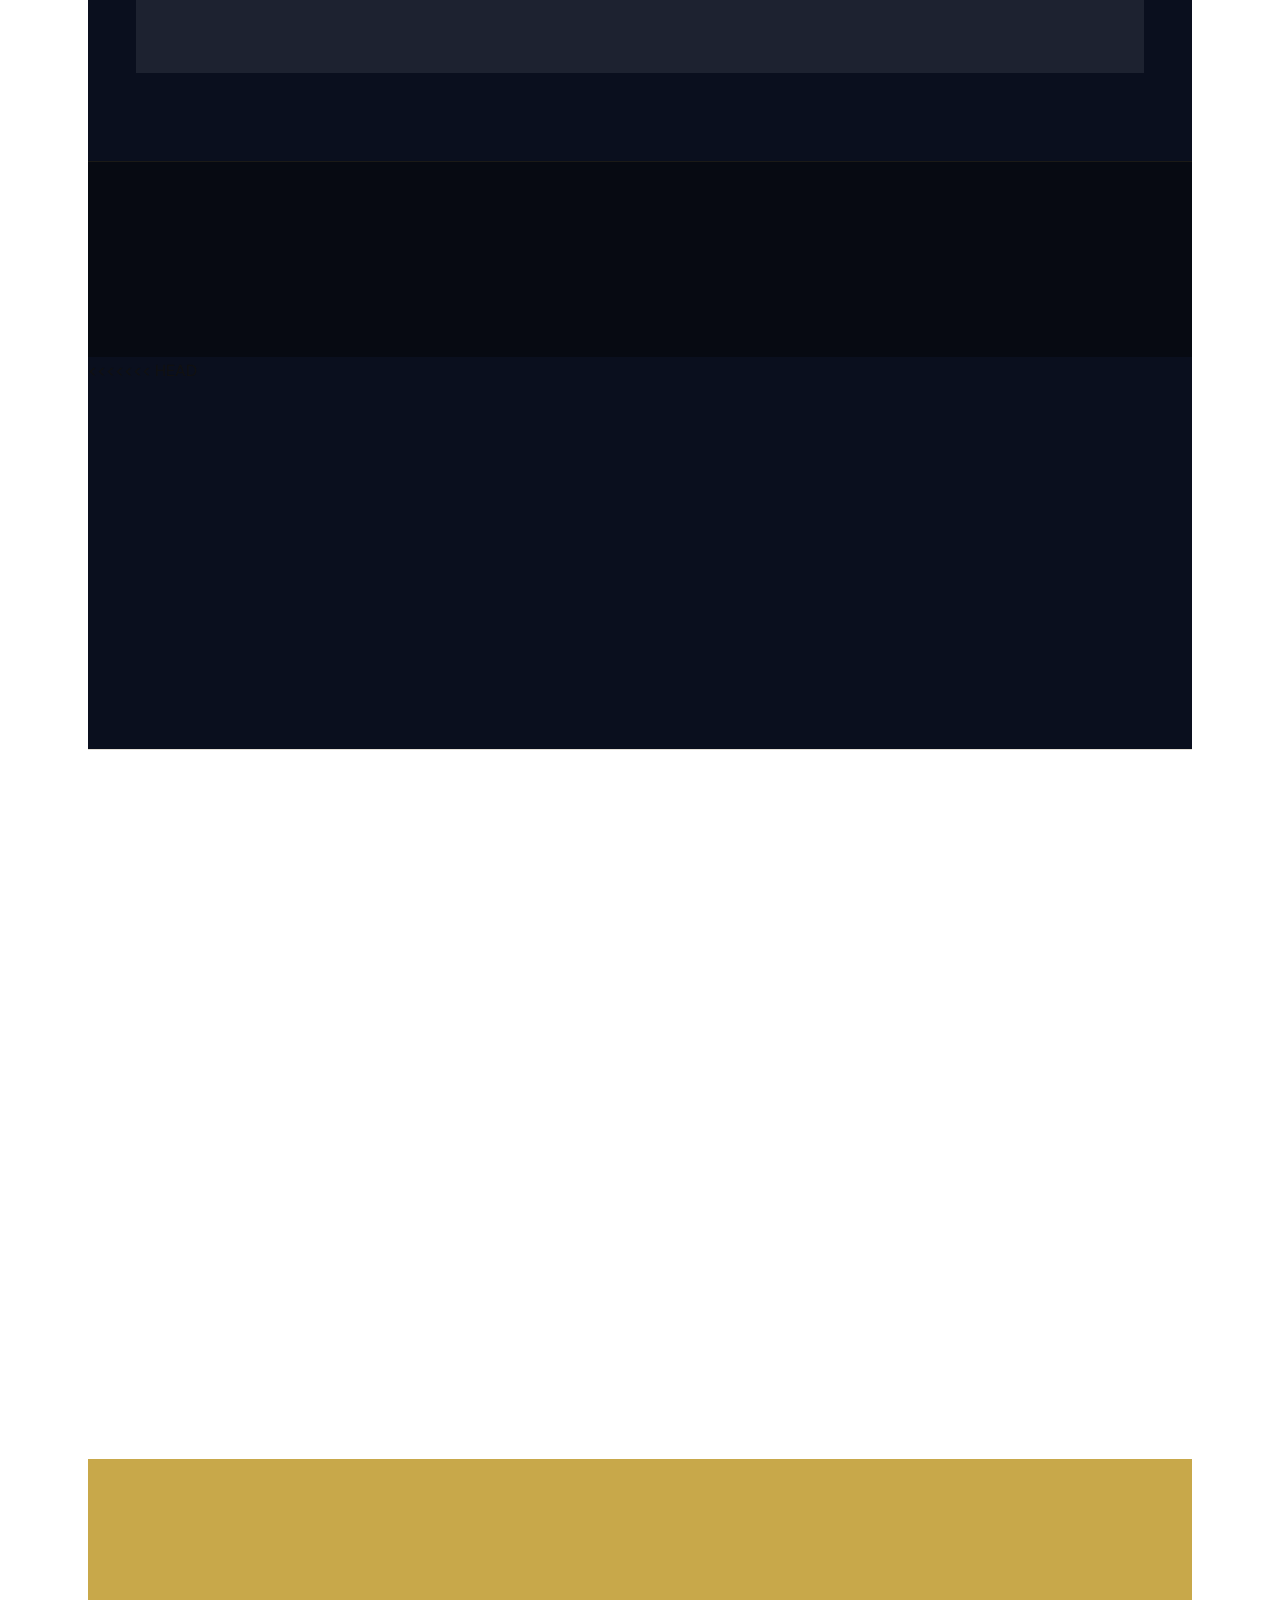
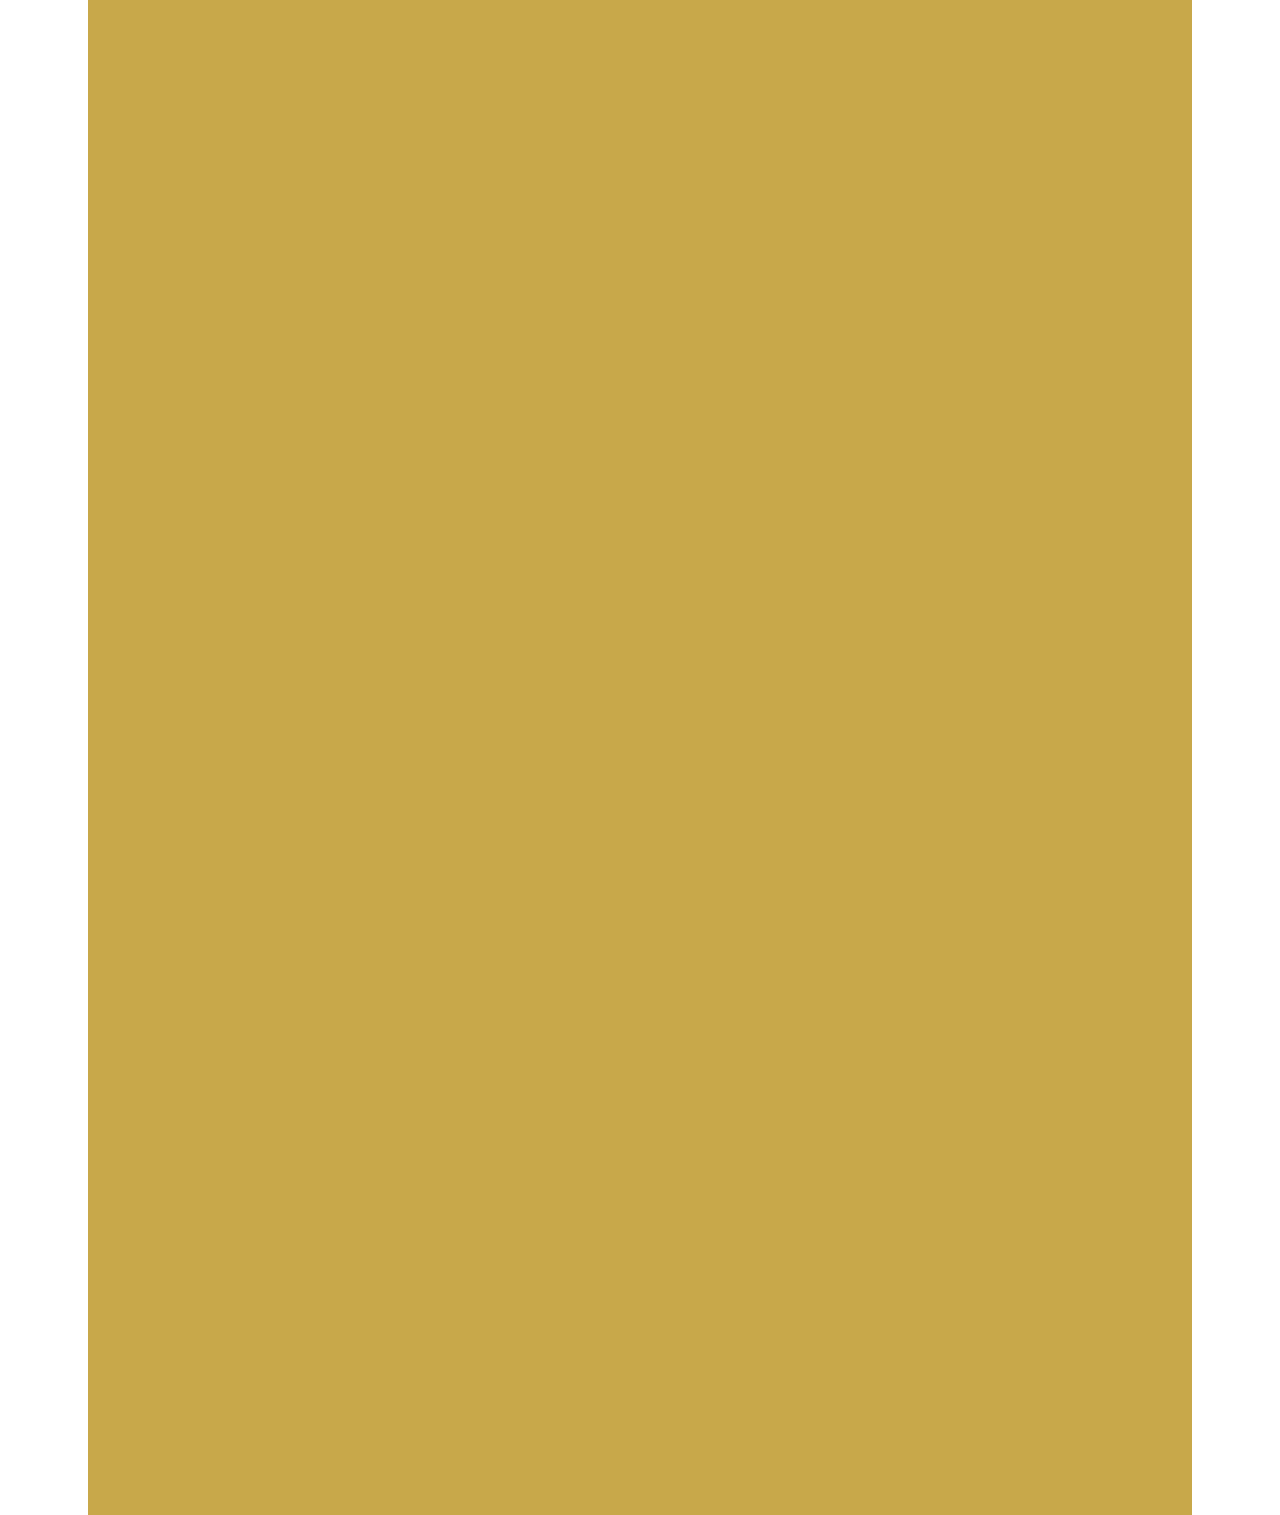
==== commit 23aac655: "UpdatedFIles" ====
--- a/index.html
+++ b/index.html
@@ -7,6 +7,7 @@
 <link rel="icon" type="image/png" sizes="192x192" href="uploads/favicon-192.png"/>
 <link rel="apple-touch-icon" href="uploads/favicon-192.png"/>
 <meta property="og:image" content="uploads/og-share.png"/>
+<<<<<<< HEAD
 <title>Epik Advisory | Fractional CFO, Transaction Advisory & Strategic Finance</title>
 <meta name="description" content="Fractional CFO, transaction advisory, acquisition and SBA support, and SEC readiness for $2M–$50M companies, acquirers, and investors. Serving clients nationwide."/>
 <meta name="robots" content="index, follow"/>
@@ -17,6 +18,14 @@
 <meta name="twitter:card" content="summary_large_image"/>
 <link rel="canonical" href="https://epik-advisory.com/"/>
 <script type="application/ld+json">{"@context":"https://schema.org","@graph":[{"@type":["ProfessionalService","FinancialService"],"@id":"https://epik-advisory.com/#org","name":"Epik Advisory","url":"https://epik-advisory.com/","email":"info@epik-advisory.com","telephone":"+1-646-580-9439","description":"Fractional CFO, transaction advisory, acquisition and SBA support, and SEC readiness for growth companies, acquirers, and investors.","areaServed":"United States","address":{"@type":"PostalAddress","addressLocality":"New York","addressRegion":"NY","addressCountry":"US"},"founder":{"@id":"https://epik-advisory.com/#matthew"},"sameAs":["https://www.linkedin.com/company/epik-advisory"]},{"@type":"Person","@id":"https://epik-advisory.com/#matthew","name":"Matthew Malriat","jobTitle":"Founder & Principal","worksFor":{"@id":"https://epik-advisory.com/#org"},"hasCredential":"CPA","alumniOf":"KPMG","description":"CPA, former KPMG Deal Advisory Director, and former CEO & CFO of a Nasdaq-listed SPAC."},{"@type":"FAQPage","@id":"https://epik-advisory.com/#faq","mainEntity":[{"@type":"Question","name":"What does a fractional CFO do?","acceptedAnswer":{"@type":"Answer","text":"A fractional CFO provides senior financial leadership on a part-time or project basis — owning cash flow, reporting, forecasting, and board and investor materials — without the cost of a full-time hire."}},{"@type":"Question","name":"What size companies do you work with?","acceptedAnswer":{"@type":"Answer","text":"We typically work with companies between $2M and $50M in revenue, along with acquisition entrepreneurs, search funds, independent sponsors, and investors."}},{"@type":"Question","name":"How are engagements structured?","acceptedAnswer":{"@type":"Answer","text":"Every engagement is scoped to your situation — a fractional retainer, a defined project, or transaction support. No packages and no junior staff; you work directly with senior expertise."}},{"@type":"Question","name":"Can you support acquisitions?","acceptedAnswer":{"@type":"Answer","text":"Yes. We support LOI-stage modeling, deal structuring, quality of earnings, working capital analysis, SBA financing strategy, and diligence through close."}},{"@type":"Question","name":"Can you help prepare for lenders or investors?","acceptedAnswer":{"@type":"Answer","text":"Yes. We build lender- and investor-ready reporting, cash flow and working capital models, and board packages that withstand scrutiny."}},{"@type":"Question","name":"Do you work with public companies?","acceptedAnswer":{"@type":"Answer","text":"Yes, as a specialized capability — SEC reporting readiness, technical accounting, audit readiness, and S-4 and registration statement support."}}]}]}</script>
+=======
+<title>Epik Advisory | Fractional CFO, M&A Support & Public Company Readiness</title>
+<meta name="description" content="Fractional CFO services, acquisition support, SBA deal structuring, SEC readiness, and financial cleanup for growing businesses and investors."/>
+<meta property="og:title" content="Epik Advisory | Fractional CFO & Strategic Finance"/>
+<meta property="og:description" content="Epik Advisory helps founders, investors, and management teams fix financials, improve cash visibility, support acquisitions, and prepare for audits, lenders, and exits."/>
+<meta property="og:type" content="website"/>
+<link rel="canonical" href="https://epikconsulting.com/"/>
+>>>>>>> af5c6bda3fe26ad492e64f51c78a689575f17010
 <link href="https://fonts.googleapis.com/css2?family=DM+Sans:ital,wght@0,300;0,400;0,500;0,600;0,700;1,400&family=DM+Serif+Display:ital@0;1&display=swap" rel="stylesheet"/>
 
 <style>
@@ -117,7 +126,11 @@
 
 /* ── WHO I WORK WITH ── */
 .who-bg{background:#fff}
+<<<<<<< HEAD
 .who-grid{display:grid;grid-template-columns:repeat(3,1fr);gap:24px;margin-top:52px}
+=======
+.who-grid{display:grid;grid-template-columns:repeat(4,1fr);gap:24px;margin-top:52px}
+>>>>>>> af5c6bda3fe26ad492e64f51c78a689575f17010
 .who-card{background:#fff;border:1px solid var(--light);border-top:3px solid var(--gold);padding:32px 26px;display:flex;flex-direction:column;gap:14px;text-align:center;align-items:center;transition:transform .3s,box-shadow .3s}
 .who-card:hover{transform:translateY(-4px);box-shadow:0 12px 36px rgba(10,15,30,.1)}
 .who-icon{width:54px;height:54px;background:linear-gradient(135deg,#faf5e8 0%,#f0e3b8 100%);display:flex;align-items:center;justify-content:center;border-radius:50%;border:1px solid rgba(200,168,74,.3);margin:0 auto}
@@ -227,6 +240,7 @@
   .nav-logo img{height:56px}
   .hero h1{font-size:28px}
 }
+<<<<<<< HEAD
 /* ── SELECTED EXPERIENCE / INDUSTRIES / FAQ ── */
 .xp-bg{background:var(--off);border-top:1px solid var(--light);border-bottom:1px solid var(--light)}
 .xp-grid{display:grid;grid-template-columns:repeat(4,1fr);gap:20px;margin-top:44px}
@@ -248,6 +262,8 @@
 .faq-a p{font-size:14.5px;color:var(--mid);line-height:1.8;padding:0 0 22px}
 @media(max-width:1024px){.xp-grid{grid-template-columns:1fr 1fr}}
 @media(max-width:768px){.xp-grid{grid-template-columns:1fr 1fr}.who-grid{grid-template-columns:1fr}}
+=======
+>>>>>>> af5c6bda3fe26ad492e64f51c78a689575f17010
 </style>
 </head>
 <body>
@@ -286,7 +302,11 @@
   <div class="hero-slide" style="background-image:url('uploads/VTKJNY3.jpg')"></div>
   <div class="hero-overlay"></div>
   <div class="hero-content">
+<<<<<<< HEAD
     <div class="hero-eyebrow">Epik Advisory · New York · Serving Clients Nationwide</div>
+=======
+    <div class="hero-eyebrow">Epik Advisory · New York</div>
+>>>>>>> af5c6bda3fe26ad492e64f51c78a689575f17010
     <h1>Fractional CFO &amp; Strategic Finance for Growth, Acquisitions, and Public Company Readiness</h1>
     <p>Epik Advisory helps founders, investors, and management teams fix financials, improve cash visibility, support acquisitions, and prepare for audits, lenders, and exits.</p>
     <div class="hero-btns">
@@ -316,6 +336,7 @@
 <!-- TICKER -->
 <div class="ticker-wrap">
   <div class="ticker-track">
+<<<<<<< HEAD
     <div style="display:flex;flex-shrink:0"><span class="ticker-item">Fractional CFO</span><span class="ticker-item">SEC Readiness</span><span class="ticker-item">Acquisition Support</span><span class="ticker-item">SBA Financing</span><span class="ticker-item">Audit Coordination</span><span class="ticker-item">GAAP Compliance</span><span class="ticker-item">Cash Flow Management</span><span class="ticker-item">Financial Reporting</span></div>
     <div style="display:flex;flex-shrink:0" aria-hidden="true"><span class="ticker-item">Fractional CFO</span><span class="ticker-item">SEC Readiness</span><span class="ticker-item">Acquisition Support</span><span class="ticker-item">SBA Financing</span><span class="ticker-item">Audit Coordination</span><span class="ticker-item">GAAP Compliance</span><span class="ticker-item">Cash Flow Management</span><span class="ticker-item">Financial Reporting</span></div>
   </div>
@@ -333,11 +354,29 @@
         <div class="who-card fade-up d4"><div class="who-icon"><svg viewBox="0 0 24 24"><path d="M16 11c1.66 0 3-1.34 3-3s-1.34-3-3-3-3 1.34-3 3 1.34 3 3 3zm-8 0c1.66 0 3-1.34 3-3S9.66 5 8 5 5 6.34 5 8s1.34 3 3 3zm0 2c-2.33 0-7 1.17-7 3.5V19h14v-2.5C15 14.17 10.33 13 8 13zm8 0c-.29 0-.62.02-.97.05 1.16.84 1.97 1.97 1.97 3.45V19h6v-2.5c0-2.33-4.67-3.5-7-3.5z"/></svg></div><h3>Independent Sponsors &amp; Search Funds</h3><p>Sponsors structuring deals who need institutional-grade financial analysis, modeling, and reporting.</p></div>
         <div class="who-card fade-up d5"><div class="who-icon"><svg viewBox="0 0 24 24"><path d="M11.8 10.9c-2.27-.59-3-1.2-3-2.15 0-1.09 1.01-1.85 2.7-1.85 1.78 0 2.44.85 2.5 2.1h2.21c-.07-1.72-1.12-3.3-3.21-3.81V3h-3v2.16c-1.94.42-3.5 1.68-3.5 3.61 0 2.31 1.91 3.46 4.7 4.13 2.5.6 3 1.48 3 2.41 0 .69-.49 1.79-2.7 1.79-2.06 0-2.87-.92-2.98-2.1h-2.2c.12 2.19 1.76 3.42 3.68 3.83V21h3v-2.15c1.95-.37 3.5-1.5 3.5-3.55 0-2.84-2.43-3.81-4.7-4.4z"/></svg></div><h3>Investors &amp; Portfolio Companies</h3><p>PE firms and family offices needing portfolio-level oversight, reporting, and value-creation support.</p></div>
         <div class="who-card fade-up d5"><div class="who-icon"><svg viewBox="0 0 24 24"><path d="M14 2H6c-1.1 0-2 .9-2 2v16c0 1.1.9 2 2 2h12c1.1 0 2-.9 2-2V8l-6-6zm4 18H6V4h7v5h5v11zm-5-7H9v-2h4v2zm2 4H9v-2h6v2z"/></svg></div><h3>Preparing for Audit, Lender or Exit</h3><p>Companies getting ready for a first audit, lender review, or sale that need bulletproof financials.</p></div>
+=======
+    <div style="display:flex;flex-shrink:0"><span class="ticker-item">Fractional CFO</span><span class="ticker-item">SEC Readiness</span><span class="ticker-item">Acquisition Support</span><span class="ticker-item">SBA Financing</span><span class="ticker-item">Audit Coordination</span><span class="ticker-item">GAAP Compliance</span><span class="ticker-item">Cash Flow Management</span><span class="ticker-item">Financial Cleanup</span></div>
+    <div style="display:flex;flex-shrink:0" aria-hidden="true"><span class="ticker-item">Fractional CFO</span><span class="ticker-item">SEC Readiness</span><span class="ticker-item">Acquisition Support</span><span class="ticker-item">SBA Financing</span><span class="ticker-item">Audit Coordination</span><span class="ticker-item">GAAP Compliance</span><span class="ticker-item">Cash Flow Management</span><span class="ticker-item">Financial Cleanup</span></div>
+  </div>
+</div>
+
+<!-- WHO I WORK WITH -->
+<div class="who-bg">
+  <div class="wrap">
+    <div class="sec">
+      <div class="fade-up"><div class="sec-label">Who We Serve</div><h2 class="sec-title">Built for Operators, Investors &amp; Founders</h2><p class="sec-sub">Our team partners with a specific type of client — those who need senior financial expertise now, not in six months.</p></div>
+      <div class="who-grid">
+        <div class="who-card fade-up d1"><div class="who-icon"><svg viewBox="0 0 24 24"><path d="M12 2C6.48 2 2 6.48 2 12s4.48 10 10 10 10-4.48 10-10S17.52 2 12 2zm-2 15l-5-5 1.41-1.41L10 14.17l7.59-7.59L19 8l-9 9z"/></svg></div><h3>Business Owners<br/>$2M–$50M Revenue</h3><p>Companies that have outgrown their bookkeeper and need real financial leadership without a full-time hire.</p></div>
+        <div class="who-card fade-up d2"><div class="who-icon"><svg viewBox="0 0 24 24"><path d="M19 3H5c-1.1 0-2 .9-2 2v14c0 1.1.9 2 2 2h14c1.1 0 2-.9 2-2V5c0-1.1-.9-2-2-2zm-7 14l-5-5 1.41-1.41L12 14.17l7.59-7.59L21 10l-9 7z"/></svg></div><h3>Acquisition-Focused Operators</h3><p>Search funds, acquisition entrepreneurs, and operators who need deal modeling, diligence, and SBA financing expertise.</p></div>
+        <div class="who-card fade-up d3"><div class="who-icon"><svg viewBox="0 0 24 24"><path d="M11.8 10.9c-2.27-.59-3-1.2-3-2.15 0-1.09 1.01-1.85 2.7-1.85 1.78 0 2.44.85 2.5 2.1h2.21c-.07-1.72-1.12-3.3-3.21-3.81V3h-3v2.16c-1.94.42-3.5 1.68-3.5 3.61 0 2.31 1.91 3.46 4.7 4.13 2.5.6 3 1.48 3 2.41 0 .69-.49 1.79-2.7 1.79-2.06 0-2.87-.92-2.98-2.1h-2.2c.12 2.19 1.76 3.42 3.68 3.83V21h3v-2.15c1.95-.37 3.5-1.5 3.5-3.55 0-2.84-2.43-3.81-4.7-4.4z"/></svg></div><h3>Private Equity &amp; Search Funds</h3><p>Investors who need portfolio-level financial oversight, reporting, and deal structuring support.</p></div>
+        <div class="who-card fade-up d4"><div class="who-icon"><svg viewBox="0 0 24 24"><path d="M14 2H6c-1.1 0-2 .9-2 2v16c0 1.1.9 2 2 2h12c1.1 0 2-.9 2-2V8l-6-6zm4 18H6V4h7v5h5v11zm-5-7H9v-2h4v2zm2 4H9v-2h6v2z"/></svg></div><h3>Companies Preparing for Audit or Exit</h3><p>Businesses facing their first audit, a lender review, or a sale process who need their financials to be bulletproof.</p></div>
+>>>>>>> af5c6bda3fe26ad492e64f51c78a689575f17010
       </div>
     </div>
   </div>
 </div>
 
+<<<<<<< HEAD
 <!-- SELECTED EXPERIENCE -->
 <div class="xp-bg">
   <div class="wrap"><div class="sec">
@@ -354,16 +393,27 @@
   </div></div>
 </div>
 
+=======
+>>>>>>> af5c6bda3fe26ad492e64f51c78a689575f17010
 <!-- SERVICES -->
 <div id="services" class="services-bg">
   <div class="wrap">
     <div class="sec">
+<<<<<<< HEAD
       <div class="fade-up" style="text-align:center;margin-bottom:0"><div class="sec-label">What We Do</div><h2 class="sec-title" style="color:#fff">Four Service Lines</h2><p class="sec-sub" style="color:rgba(255,255,255,.5);margin:0 auto">Every engagement is scoped to your situation and led directly by senior leadership — experienced professionals, not layers of junior staff.</p></div>
       <div class="services-grid">
         <div class="svc-card fade-up d1"><div class="svc-bg" style="background-image:url('uploads/cap-cfo.jpg')"></div><div class="svc-ov"></div><div class="svc-inner"><div class="svc-num">01 · Fractional CFO</div><h3>Strategic Finance Leadership</h3><ul class="svc-list"><li>Cash flow &amp; liquidity management</li><li>Close process + reporting</li><li>KPI dashboards</li><li>Bank / lender reporting</li><li>Board &amp; investor reporting</li></ul><a href="capabilities.html#cfo">Learn More →</a></div></div>
         <div class="svc-card fade-up d2"><div class="svc-bg" style="background-image:url('uploads/cap-transaction.jpg')"></div><div class="svc-ov"></div><div class="svc-inner"><div class="svc-num">02 · Acquisition Support</div><h3>Transaction &amp; Deal Advisory</h3><ul class="svc-list"><li>LOI modeling</li><li>Deal structuring</li><li>SBA financing strategy</li><li>Diligence support</li><li>Quality of Earnings (QoE)</li></ul><a href="capabilities.html#transaction">Learn More →</a></div></div>
         <div class="svc-card fade-up d3"><div class="svc-bg" style="background-image:url('uploads/cap-sec.jpg')"></div><div class="svc-ov"></div><div class="svc-inner"><div class="svc-num">03 · SEC Readiness</div><h3>Public Company Support</h3><ul class="svc-list"><li>S-4 / SEC filing support</li><li>Audit coordination</li><li>Financial reporting remediation</li><li>10-K / 10-Q preparation</li><li>SEC comment responses</li></ul><a href="capabilities.html#sec">Learn More →</a></div></div>
         <div class="svc-card fade-up d4"><div class="svc-bg" style="background-image:url('uploads/cap-crossborder.jpg')"></div><div class="svc-ov"></div><div class="svc-inner"><div class="svc-num">04 · Systems &amp; Reporting</div><h3>Financial Infrastructure</h3><ul class="svc-list"><li>QuickBooks remediation</li><li>Power Query automation</li><li>Close checklists</li><li>Data restructuring</li><li>Reporting infrastructure</li></ul><a href="capabilities.html#systems">Learn More →</a></div></div>
+=======
+      <div class="fade-up" style="text-align:center;margin-bottom:0"><div class="sec-label">What We Do</div><h2 class="sec-title" style="color:#fff">Four Service Lines</h2><p class="sec-sub" style="color:rgba(255,255,255,.5);margin:0 auto">Every engagement is scoped to your situation. No packages, no junior layers — direct senior expertise.</p></div>
+      <div class="services-grid">
+        <div class="svc-card fade-up d1"><div class="svc-bg" style="background-image:url('uploads/cap-cfo.jpg')"></div><div class="svc-ov"></div><div class="svc-inner"><div class="svc-num">01 · Fractional CFO</div><h3>Strategic Finance Leadership</h3><ul class="svc-list"><li>Cash flow &amp; liquidity management</li><li>Close process + reporting</li><li>KPI dashboards</li><li>Bank / lender reporting</li><li>Board &amp; investor reporting</li></ul><a href="capabilities.html#cfo">Learn More →</a></div></div>
+        <div class="svc-card fade-up d2"><div class="svc-bg" style="background-image:url('uploads/cap-transaction.jpg')"></div><div class="svc-ov"></div><div class="svc-inner"><div class="svc-num">02 · Acquisition Support</div><h3>Transaction &amp; Deal Advisory</h3><ul class="svc-list"><li>LOI modeling</li><li>Deal structuring</li><li>SBA financing strategy</li><li>Diligence support</li><li>Quality of Earnings (QoE)</li></ul><a href="capabilities.html#transaction">Learn More →</a></div></div>
+        <div class="svc-card fade-up d3"><div class="svc-bg" style="background-image:url('uploads/cap-sec.jpg')"></div><div class="svc-ov"></div><div class="svc-inner"><div class="svc-num">03 · SEC Readiness</div><h3>Public Company Support</h3><ul class="svc-list"><li>S-4 / SEC filing support</li><li>Audit coordination</li><li>Financial statement cleanup</li><li>10-K / 10-Q preparation</li><li>SEC comment responses</li></ul><a href="capabilities.html#sec">Learn More →</a></div></div>
+        <div class="svc-card fade-up d4"><div class="svc-bg" style="background-image:url('uploads/cap-crossborder.jpg')"></div><div class="svc-ov"></div><div class="svc-inner"><div class="svc-num">04 · Systems &amp; Cleanup</div><h3>Financial Infrastructure</h3><ul class="svc-list"><li>QuickBooks cleanup</li><li>Power Query automation</li><li>Close checklists</li><li>Data restructuring</li><li>Reporting infrastructure</li></ul><a href="capabilities.html#systems">Learn More →</a></div></div>
+>>>>>>> af5c6bda3fe26ad492e64f51c78a689575f17010
       </div>
     </div>
   </div>
@@ -387,6 +437,7 @@
   <div class="stat-item fade-up d3"><div class="stat-num">$225K+</div><div class="stat-label">Cost Savings Delivered</div></div>
 </div>
 
+<<<<<<< HEAD
 <!-- INDUSTRIES SERVED -->
 <div class="wrap"><div class="sec" style="text-align:center;padding-bottom:40px">
   <div class="fade-up"><div class="sec-label">Industries Served</div><h2 class="sec-title">Experience Across Sectors</h2></div>
@@ -413,6 +464,15 @@
     <p>Let's talk. A direct 30-minute conversation about your situation — no pitch, no agenda.</p>
     <div style="display:flex;gap:16px;justify-content:center;flex-wrap:wrap;margin-top:8px">
       <a href="contact.html" class="btn-dark">Schedule an Introductory Call</a>
+=======
+<!-- CTA -->
+<div id="contact" class="cta-section">
+  <div class="wrap fade-up">
+    <h2>Ready to Clean Up Your Financials<br/>or Evaluate a Deal?</h2>
+    <p>Let's talk. A direct 30-minute conversation about your situation — no pitch, no agenda.</p>
+    <div style="display:flex;gap:16px;justify-content:center;flex-wrap:wrap;margin-top:8px">
+      <a href="mailto:info@epik-advisory.com" class="btn-dark">👉 Schedule a Call</a>
+>>>>>>> af5c6bda3fe26ad492e64f51c78a689575f17010
       <a href="tel:+16465809439" style="display:inline-block;padding:16px 32px;font-size:13px;font-weight:600;letter-spacing:1px;color:#000;border:2px solid rgba(0,0,0,.3)">+1 646-580-9439</a>
     </div>
     <p style="margin-top:24px;font-size:13px;color:rgba(0,0,0,.5)"><a href="mailto:info@epik-advisory.com">info@epik-advisory.com</a> · New York, NY</p>
@@ -424,7 +484,11 @@
   <div class="footer-main">
     <div class="footer-brand">
       <img src="uploads/epik-logo-header.png" alt="Epik Advisory"/>
+<<<<<<< HEAD
       <p>Senior-led fractional CFO, transaction advisory, SEC readiness, and financial reporting support for founders, operators, investors, and acquisition entrepreneurs. Based in New York · serving clients nationwide and internationally.</p>
+=======
+      <p>Fractional CFO, acquisition support, SEC readiness, and financial systems for founders, operators, and investors.</p>
+>>>>>>> af5c6bda3fe26ad492e64f51c78a689575f17010
       <div class="fc"><svg viewBox="0 0 512 512"><path d="M497.39 361.8l-112-48a24 24 0 0 0-28 6.9l-49.6 60.6A370.66 370.66 0 0 1 130.6 204.11l60.6-49.6a23.94 23.94 0 0 0 6.9-28l-48-112A24.16 24.16 0 0 0 122.6.61l-104 24A24 24 0 0 0 0 48c0 256.5 207.9 464 464 464a24 24 0 0 0 23.4-18.6l24-104a24.29 24.29 0 0 0-14.01-27.6z"/></svg><a href="tel:+16465809439">+1 646-580-9439</a></div>
       <div class="fc"><svg viewBox="0 0 512 512"><path d="M502.3 190.8c3.9-3.1 9.7-.2 9.7 4.7V400c0 26.5-21.5 48-48 48H48c-26.5 0-48-21.5-48-48V195.6c0-5 5.7-7.8 9.7-4.7 22.4 17.4 52.1 39.5 154.1 113.6 21.1 15.4 56.7 47.8 92.2 47.6 35.7.3 72-32.8 92.3-47.6 102-74.1 131.6-96.3 154-113.7zM256 320c23.2.4 56.6-29.2 73.4-41.4 132.7-96.3 142.8-104.7 173.4-128.7 5.8-4.5 9.2-11.5 9.2-18.9v-19c0-26.5-21.5-48-48-48H48C21.5 64 0 85.5 0 112v19c0 7.4 3.4 14.3 9.2 18.9 30.6 23.9 40.7 32.4 173.4 128.7 16.8 12.2 50.2 41.8 73.4 41.4z"/></svg><a href="mailto:info@epik-advisory.com">info@epik-advisory.com</a></div>
       <div class="fc"><svg viewBox="0 0 384 512"><path d="M172.268 501.67C26.97 291.031 0 269.413 0 192 0 85.961 85.961 0 192 0s192 85.961 192 192c0 77.413-26.97 99.031-172.268 309.67-9.535 13.774-29.93 13.773-39.464 0zM192 272c44.183 0 80-35.817 80-80s-35.817-80-80-80-80 35.817-80 80 35.817 80 80 80z"/></svg>New York, New York</div>
@@ -458,6 +522,7 @@
   },{threshold:0.08});
   els.forEach(function(el){obs.observe(el);});
 })();
+<<<<<<< HEAD
 
 // FAQ accordion
 document.querySelectorAll('.faq-q').forEach(function(b){
@@ -467,6 +532,8 @@
     a.style.maxHeight=open?a.scrollHeight+'px':null;
   });
 });
+=======
+>>>>>>> af5c6bda3fe26ad492e64f51c78a689575f17010
 </script>
 </body>
 </html>
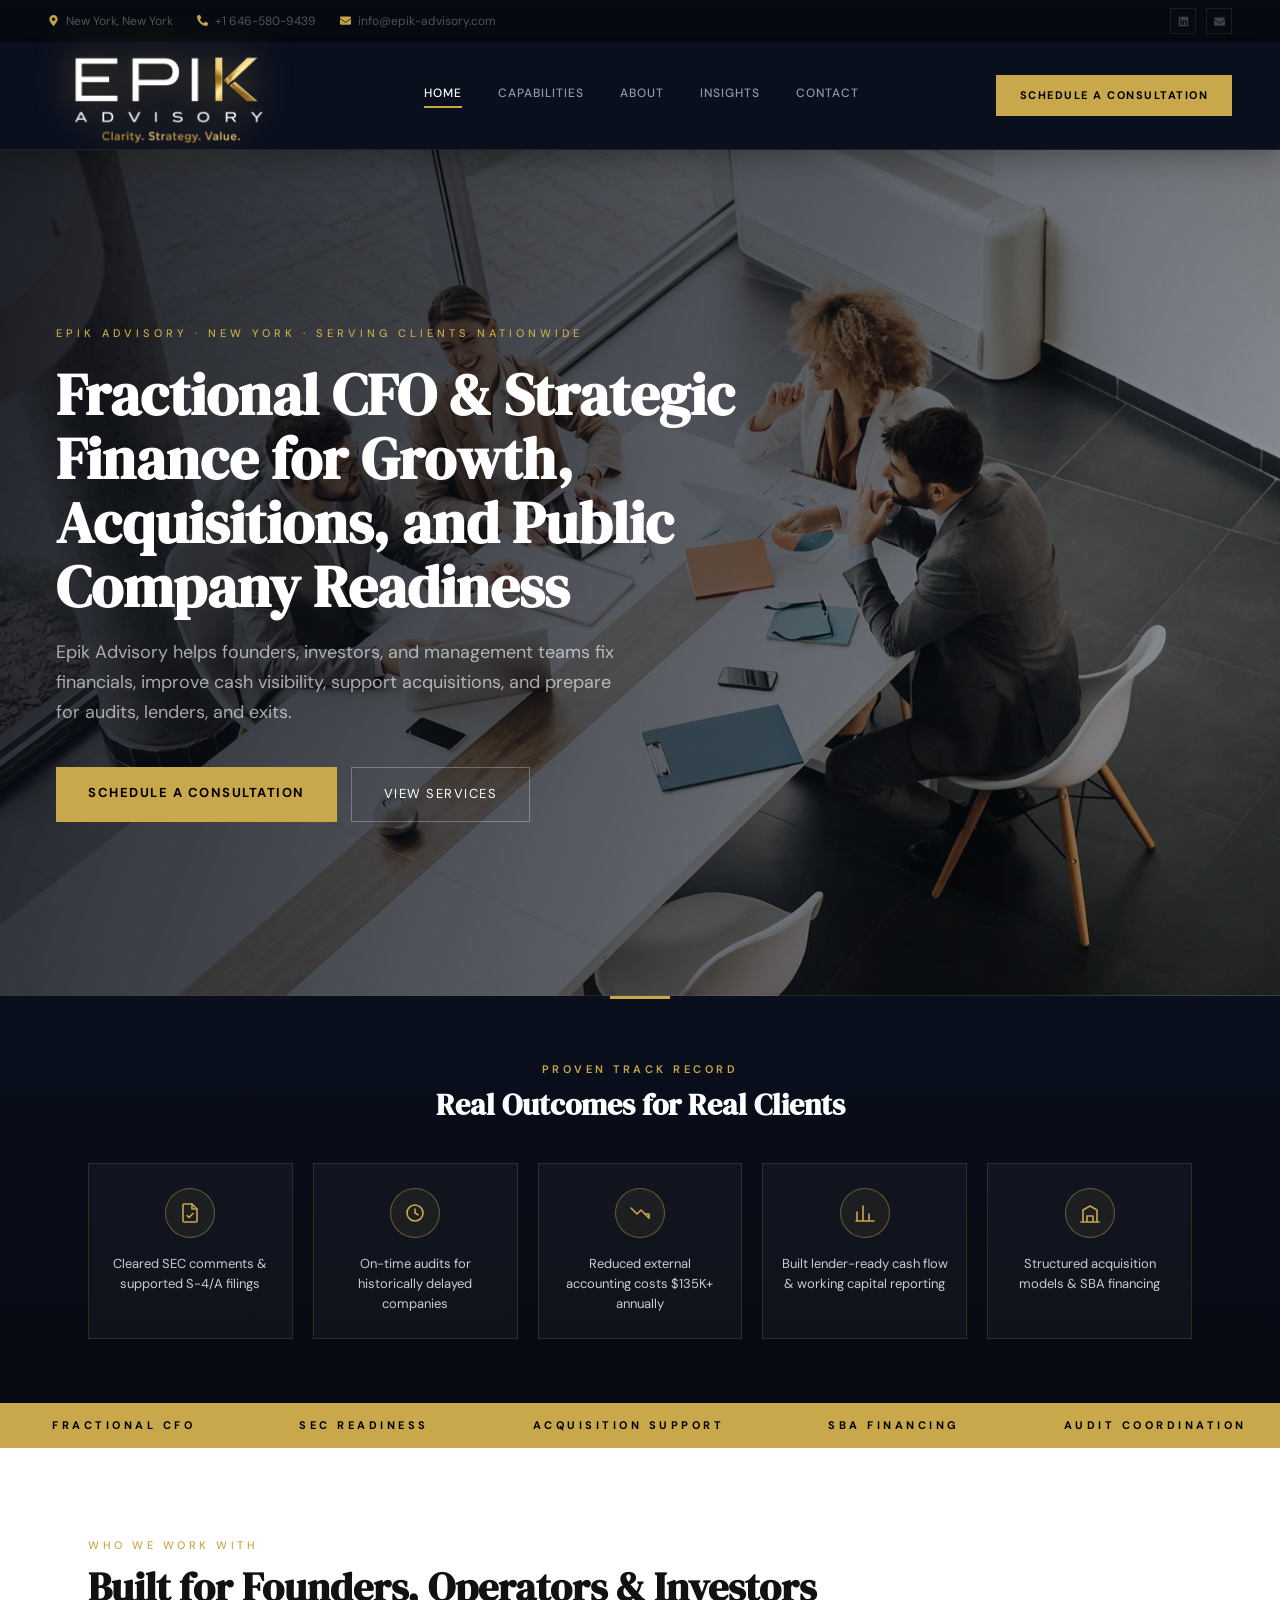
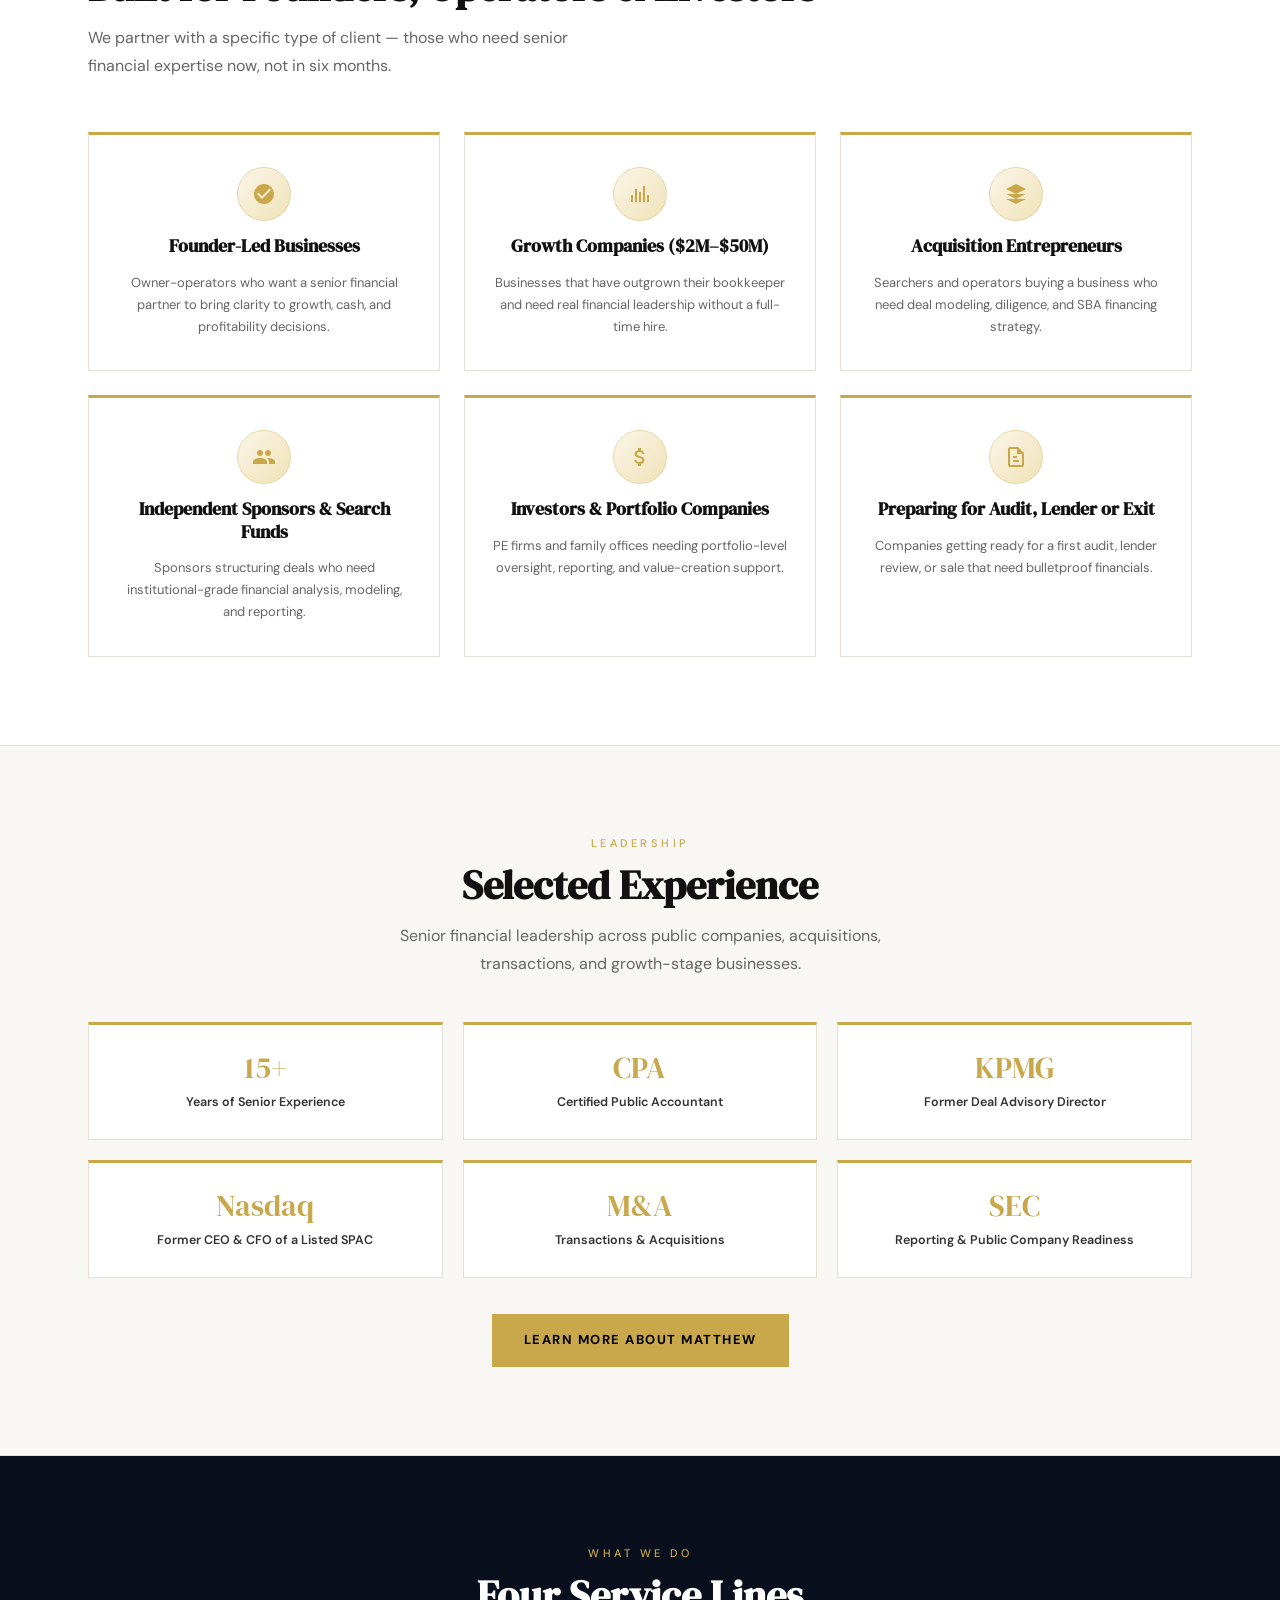
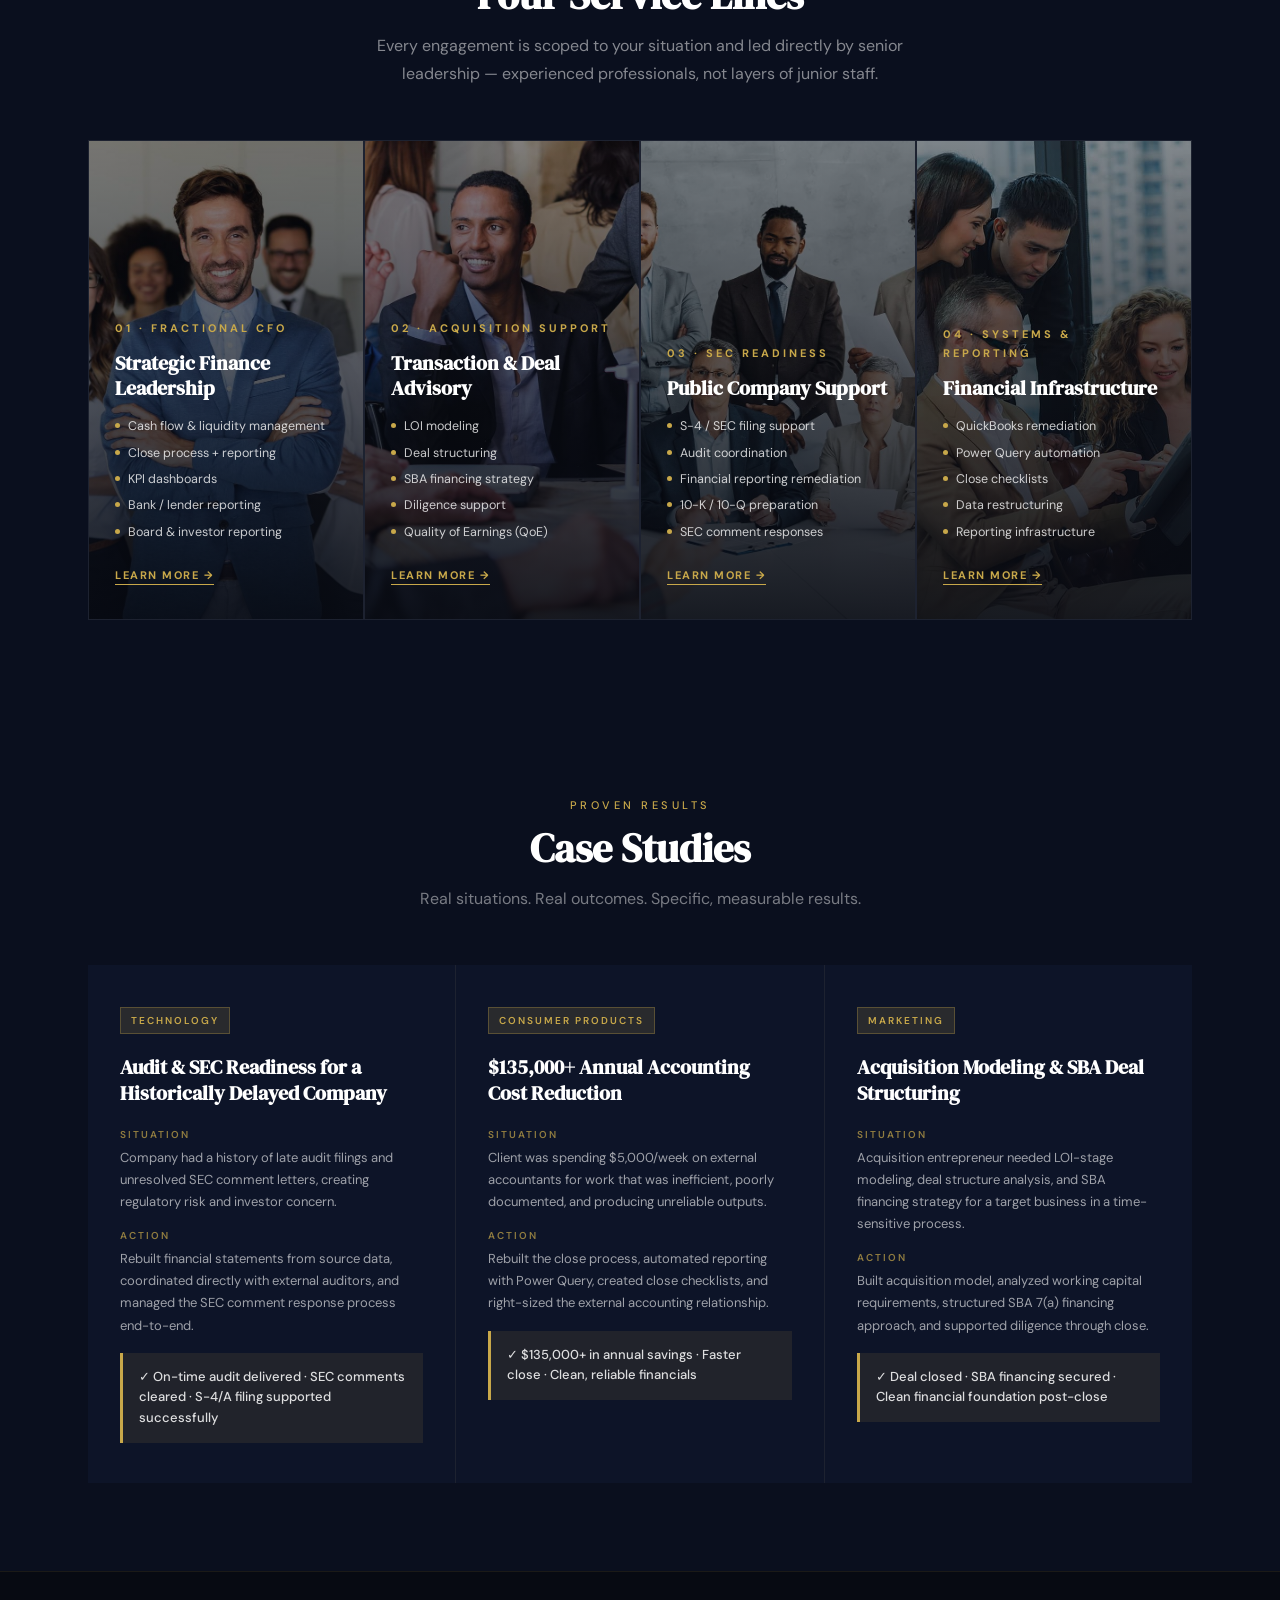
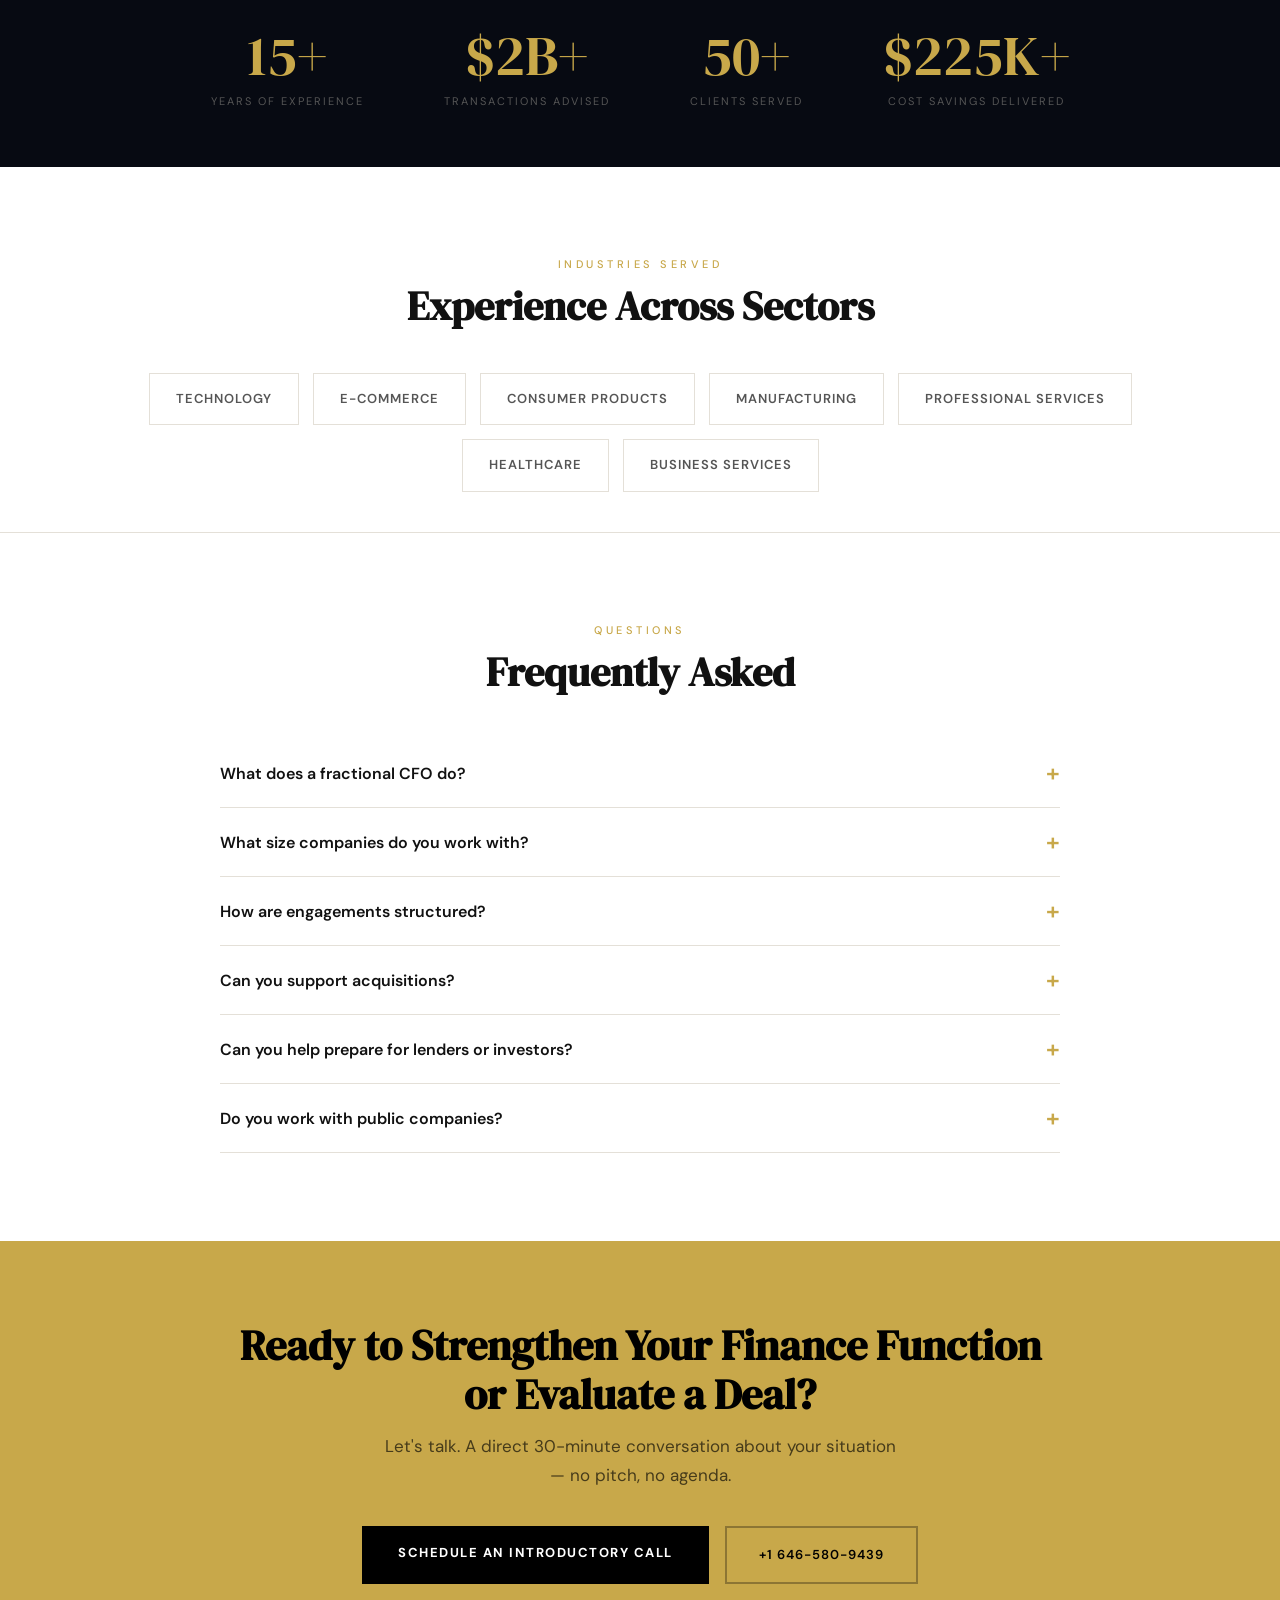
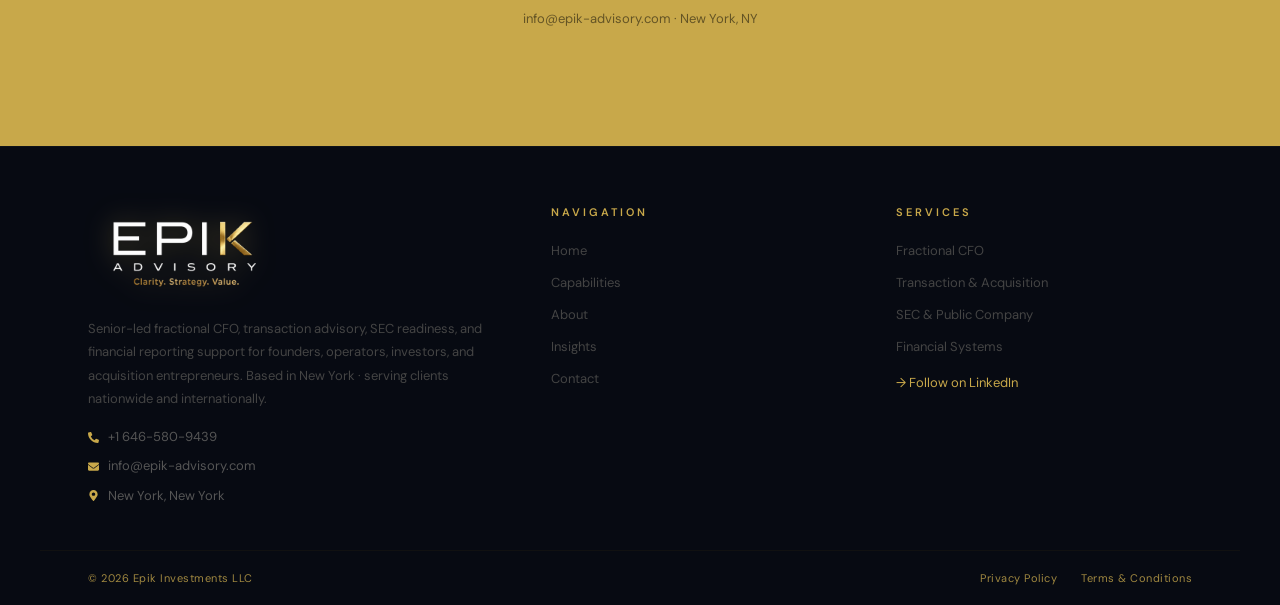
==== commit 1f8d01ee: "UpdatedFIles" ====
--- a/index.html
+++ b/index.html
@@ -7,7 +7,6 @@
 <link rel="icon" type="image/png" sizes="192x192" href="uploads/favicon-192.png"/>
 <link rel="apple-touch-icon" href="uploads/favicon-192.png"/>
 <meta property="og:image" content="uploads/og-share.png"/>
-<<<<<<< HEAD
 <title>Epik Advisory | Fractional CFO, Transaction Advisory & Strategic Finance</title>
 <meta name="description" content="Fractional CFO, transaction advisory, acquisition and SBA support, and SEC readiness for $2M–$50M companies, acquirers, and investors. Serving clients nationwide."/>
 <meta name="robots" content="index, follow"/>
@@ -18,14 +17,6 @@
 <meta name="twitter:card" content="summary_large_image"/>
 <link rel="canonical" href="https://epik-advisory.com/"/>
 <script type="application/ld+json">{"@context":"https://schema.org","@graph":[{"@type":["ProfessionalService","FinancialService"],"@id":"https://epik-advisory.com/#org","name":"Epik Advisory","url":"https://epik-advisory.com/","email":"info@epik-advisory.com","telephone":"+1-646-580-9439","description":"Fractional CFO, transaction advisory, acquisition and SBA support, and SEC readiness for growth companies, acquirers, and investors.","areaServed":"United States","address":{"@type":"PostalAddress","addressLocality":"New York","addressRegion":"NY","addressCountry":"US"},"founder":{"@id":"https://epik-advisory.com/#matthew"},"sameAs":["https://www.linkedin.com/company/epik-advisory"]},{"@type":"Person","@id":"https://epik-advisory.com/#matthew","name":"Matthew Malriat","jobTitle":"Founder & Principal","worksFor":{"@id":"https://epik-advisory.com/#org"},"hasCredential":"CPA","alumniOf":"KPMG","description":"CPA, former KPMG Deal Advisory Director, and former CEO & CFO of a Nasdaq-listed SPAC."},{"@type":"FAQPage","@id":"https://epik-advisory.com/#faq","mainEntity":[{"@type":"Question","name":"What does a fractional CFO do?","acceptedAnswer":{"@type":"Answer","text":"A fractional CFO provides senior financial leadership on a part-time or project basis — owning cash flow, reporting, forecasting, and board and investor materials — without the cost of a full-time hire."}},{"@type":"Question","name":"What size companies do you work with?","acceptedAnswer":{"@type":"Answer","text":"We typically work with companies between $2M and $50M in revenue, along with acquisition entrepreneurs, search funds, independent sponsors, and investors."}},{"@type":"Question","name":"How are engagements structured?","acceptedAnswer":{"@type":"Answer","text":"Every engagement is scoped to your situation — a fractional retainer, a defined project, or transaction support. No packages and no junior staff; you work directly with senior expertise."}},{"@type":"Question","name":"Can you support acquisitions?","acceptedAnswer":{"@type":"Answer","text":"Yes. We support LOI-stage modeling, deal structuring, quality of earnings, working capital analysis, SBA financing strategy, and diligence through close."}},{"@type":"Question","name":"Can you help prepare for lenders or investors?","acceptedAnswer":{"@type":"Answer","text":"Yes. We build lender- and investor-ready reporting, cash flow and working capital models, and board packages that withstand scrutiny."}},{"@type":"Question","name":"Do you work with public companies?","acceptedAnswer":{"@type":"Answer","text":"Yes, as a specialized capability — SEC reporting readiness, technical accounting, audit readiness, and S-4 and registration statement support."}}]}]}</script>
-=======
-<title>Epik Advisory | Fractional CFO, M&A Support & Public Company Readiness</title>
-<meta name="description" content="Fractional CFO services, acquisition support, SBA deal structuring, SEC readiness, and financial cleanup for growing businesses and investors."/>
-<meta property="og:title" content="Epik Advisory | Fractional CFO & Strategic Finance"/>
-<meta property="og:description" content="Epik Advisory helps founders, investors, and management teams fix financials, improve cash visibility, support acquisitions, and prepare for audits, lenders, and exits."/>
-<meta property="og:type" content="website"/>
-<link rel="canonical" href="https://epikconsulting.com/"/>
->>>>>>> af5c6bda3fe26ad492e64f51c78a689575f17010
 <link href="https://fonts.googleapis.com/css2?family=DM+Sans:ital,wght@0,300;0,400;0,500;0,600;0,700;1,400&family=DM+Serif+Display:ital@0;1&display=swap" rel="stylesheet"/>
 
 <style>
@@ -126,11 +117,7 @@
 
 /* ── WHO I WORK WITH ── */
 .who-bg{background:#fff}
-<<<<<<< HEAD
 .who-grid{display:grid;grid-template-columns:repeat(3,1fr);gap:24px;margin-top:52px}
-=======
-.who-grid{display:grid;grid-template-columns:repeat(4,1fr);gap:24px;margin-top:52px}
->>>>>>> af5c6bda3fe26ad492e64f51c78a689575f17010
 .who-card{background:#fff;border:1px solid var(--light);border-top:3px solid var(--gold);padding:32px 26px;display:flex;flex-direction:column;gap:14px;text-align:center;align-items:center;transition:transform .3s,box-shadow .3s}
 .who-card:hover{transform:translateY(-4px);box-shadow:0 12px 36px rgba(10,15,30,.1)}
 .who-icon{width:54px;height:54px;background:linear-gradient(135deg,#faf5e8 0%,#f0e3b8 100%);display:flex;align-items:center;justify-content:center;border-radius:50%;border:1px solid rgba(200,168,74,.3);margin:0 auto}
@@ -240,7 +227,6 @@
   .nav-logo img{height:56px}
   .hero h1{font-size:28px}
 }
-<<<<<<< HEAD
 /* ── SELECTED EXPERIENCE / INDUSTRIES / FAQ ── */
 .xp-bg{background:var(--off);border-top:1px solid var(--light);border-bottom:1px solid var(--light)}
 .xp-grid{display:grid;grid-template-columns:repeat(4,1fr);gap:20px;margin-top:44px}
@@ -262,8 +248,6 @@
 .faq-a p{font-size:14.5px;color:var(--mid);line-height:1.8;padding:0 0 22px}
 @media(max-width:1024px){.xp-grid{grid-template-columns:1fr 1fr}}
 @media(max-width:768px){.xp-grid{grid-template-columns:1fr 1fr}.who-grid{grid-template-columns:1fr}}
-=======
->>>>>>> af5c6bda3fe26ad492e64f51c78a689575f17010
 </style>
 </head>
 <body>
@@ -302,11 +286,7 @@
   <div class="hero-slide" style="background-image:url('uploads/VTKJNY3.jpg')"></div>
   <div class="hero-overlay"></div>
   <div class="hero-content">
-<<<<<<< HEAD
     <div class="hero-eyebrow">Epik Advisory · New York · Serving Clients Nationwide</div>
-=======
-    <div class="hero-eyebrow">Epik Advisory · New York</div>
->>>>>>> af5c6bda3fe26ad492e64f51c78a689575f17010
     <h1>Fractional CFO &amp; Strategic Finance for Growth, Acquisitions, and Public Company Readiness</h1>
     <p>Epik Advisory helps founders, investors, and management teams fix financials, improve cash visibility, support acquisitions, and prepare for audits, lenders, and exits.</p>
     <div class="hero-btns">
@@ -336,7 +316,6 @@
 <!-- TICKER -->
 <div class="ticker-wrap">
   <div class="ticker-track">
-<<<<<<< HEAD
     <div style="display:flex;flex-shrink:0"><span class="ticker-item">Fractional CFO</span><span class="ticker-item">SEC Readiness</span><span class="ticker-item">Acquisition Support</span><span class="ticker-item">SBA Financing</span><span class="ticker-item">Audit Coordination</span><span class="ticker-item">GAAP Compliance</span><span class="ticker-item">Cash Flow Management</span><span class="ticker-item">Financial Reporting</span></div>
     <div style="display:flex;flex-shrink:0" aria-hidden="true"><span class="ticker-item">Fractional CFO</span><span class="ticker-item">SEC Readiness</span><span class="ticker-item">Acquisition Support</span><span class="ticker-item">SBA Financing</span><span class="ticker-item">Audit Coordination</span><span class="ticker-item">GAAP Compliance</span><span class="ticker-item">Cash Flow Management</span><span class="ticker-item">Financial Reporting</span></div>
   </div>
@@ -354,29 +333,11 @@
         <div class="who-card fade-up d4"><div class="who-icon"><svg viewBox="0 0 24 24"><path d="M16 11c1.66 0 3-1.34 3-3s-1.34-3-3-3-3 1.34-3 3 1.34 3 3 3zm-8 0c1.66 0 3-1.34 3-3S9.66 5 8 5 5 6.34 5 8s1.34 3 3 3zm0 2c-2.33 0-7 1.17-7 3.5V19h14v-2.5C15 14.17 10.33 13 8 13zm8 0c-.29 0-.62.02-.97.05 1.16.84 1.97 1.97 1.97 3.45V19h6v-2.5c0-2.33-4.67-3.5-7-3.5z"/></svg></div><h3>Independent Sponsors &amp; Search Funds</h3><p>Sponsors structuring deals who need institutional-grade financial analysis, modeling, and reporting.</p></div>
         <div class="who-card fade-up d5"><div class="who-icon"><svg viewBox="0 0 24 24"><path d="M11.8 10.9c-2.27-.59-3-1.2-3-2.15 0-1.09 1.01-1.85 2.7-1.85 1.78 0 2.44.85 2.5 2.1h2.21c-.07-1.72-1.12-3.3-3.21-3.81V3h-3v2.16c-1.94.42-3.5 1.68-3.5 3.61 0 2.31 1.91 3.46 4.7 4.13 2.5.6 3 1.48 3 2.41 0 .69-.49 1.79-2.7 1.79-2.06 0-2.87-.92-2.98-2.1h-2.2c.12 2.19 1.76 3.42 3.68 3.83V21h3v-2.15c1.95-.37 3.5-1.5 3.5-3.55 0-2.84-2.43-3.81-4.7-4.4z"/></svg></div><h3>Investors &amp; Portfolio Companies</h3><p>PE firms and family offices needing portfolio-level oversight, reporting, and value-creation support.</p></div>
         <div class="who-card fade-up d5"><div class="who-icon"><svg viewBox="0 0 24 24"><path d="M14 2H6c-1.1 0-2 .9-2 2v16c0 1.1.9 2 2 2h12c1.1 0 2-.9 2-2V8l-6-6zm4 18H6V4h7v5h5v11zm-5-7H9v-2h4v2zm2 4H9v-2h6v2z"/></svg></div><h3>Preparing for Audit, Lender or Exit</h3><p>Companies getting ready for a first audit, lender review, or sale that need bulletproof financials.</p></div>
-=======
-    <div style="display:flex;flex-shrink:0"><span class="ticker-item">Fractional CFO</span><span class="ticker-item">SEC Readiness</span><span class="ticker-item">Acquisition Support</span><span class="ticker-item">SBA Financing</span><span class="ticker-item">Audit Coordination</span><span class="ticker-item">GAAP Compliance</span><span class="ticker-item">Cash Flow Management</span><span class="ticker-item">Financial Cleanup</span></div>
-    <div style="display:flex;flex-shrink:0" aria-hidden="true"><span class="ticker-item">Fractional CFO</span><span class="ticker-item">SEC Readiness</span><span class="ticker-item">Acquisition Support</span><span class="ticker-item">SBA Financing</span><span class="ticker-item">Audit Coordination</span><span class="ticker-item">GAAP Compliance</span><span class="ticker-item">Cash Flow Management</span><span class="ticker-item">Financial Cleanup</span></div>
-  </div>
-</div>
-
-<!-- WHO I WORK WITH -->
-<div class="who-bg">
-  <div class="wrap">
-    <div class="sec">
-      <div class="fade-up"><div class="sec-label">Who We Serve</div><h2 class="sec-title">Built for Operators, Investors &amp; Founders</h2><p class="sec-sub">Our team partners with a specific type of client — those who need senior financial expertise now, not in six months.</p></div>
-      <div class="who-grid">
-        <div class="who-card fade-up d1"><div class="who-icon"><svg viewBox="0 0 24 24"><path d="M12 2C6.48 2 2 6.48 2 12s4.48 10 10 10 10-4.48 10-10S17.52 2 12 2zm-2 15l-5-5 1.41-1.41L10 14.17l7.59-7.59L19 8l-9 9z"/></svg></div><h3>Business Owners<br/>$2M–$50M Revenue</h3><p>Companies that have outgrown their bookkeeper and need real financial leadership without a full-time hire.</p></div>
-        <div class="who-card fade-up d2"><div class="who-icon"><svg viewBox="0 0 24 24"><path d="M19 3H5c-1.1 0-2 .9-2 2v14c0 1.1.9 2 2 2h14c1.1 0 2-.9 2-2V5c0-1.1-.9-2-2-2zm-7 14l-5-5 1.41-1.41L12 14.17l7.59-7.59L21 10l-9 7z"/></svg></div><h3>Acquisition-Focused Operators</h3><p>Search funds, acquisition entrepreneurs, and operators who need deal modeling, diligence, and SBA financing expertise.</p></div>
-        <div class="who-card fade-up d3"><div class="who-icon"><svg viewBox="0 0 24 24"><path d="M11.8 10.9c-2.27-.59-3-1.2-3-2.15 0-1.09 1.01-1.85 2.7-1.85 1.78 0 2.44.85 2.5 2.1h2.21c-.07-1.72-1.12-3.3-3.21-3.81V3h-3v2.16c-1.94.42-3.5 1.68-3.5 3.61 0 2.31 1.91 3.46 4.7 4.13 2.5.6 3 1.48 3 2.41 0 .69-.49 1.79-2.7 1.79-2.06 0-2.87-.92-2.98-2.1h-2.2c.12 2.19 1.76 3.42 3.68 3.83V21h3v-2.15c1.95-.37 3.5-1.5 3.5-3.55 0-2.84-2.43-3.81-4.7-4.4z"/></svg></div><h3>Private Equity &amp; Search Funds</h3><p>Investors who need portfolio-level financial oversight, reporting, and deal structuring support.</p></div>
-        <div class="who-card fade-up d4"><div class="who-icon"><svg viewBox="0 0 24 24"><path d="M14 2H6c-1.1 0-2 .9-2 2v16c0 1.1.9 2 2 2h12c1.1 0 2-.9 2-2V8l-6-6zm4 18H6V4h7v5h5v11zm-5-7H9v-2h4v2zm2 4H9v-2h6v2z"/></svg></div><h3>Companies Preparing for Audit or Exit</h3><p>Businesses facing their first audit, a lender review, or a sale process who need their financials to be bulletproof.</p></div>
->>>>>>> af5c6bda3fe26ad492e64f51c78a689575f17010
       </div>
     </div>
   </div>
 </div>
 
-<<<<<<< HEAD
 <!-- SELECTED EXPERIENCE -->
 <div class="xp-bg">
   <div class="wrap"><div class="sec">
@@ -393,27 +354,16 @@
   </div></div>
 </div>
 
-=======
->>>>>>> af5c6bda3fe26ad492e64f51c78a689575f17010
 <!-- SERVICES -->
 <div id="services" class="services-bg">
   <div class="wrap">
     <div class="sec">
-<<<<<<< HEAD
       <div class="fade-up" style="text-align:center;margin-bottom:0"><div class="sec-label">What We Do</div><h2 class="sec-title" style="color:#fff">Four Service Lines</h2><p class="sec-sub" style="color:rgba(255,255,255,.5);margin:0 auto">Every engagement is scoped to your situation and led directly by senior leadership — experienced professionals, not layers of junior staff.</p></div>
       <div class="services-grid">
         <div class="svc-card fade-up d1"><div class="svc-bg" style="background-image:url('uploads/cap-cfo.jpg')"></div><div class="svc-ov"></div><div class="svc-inner"><div class="svc-num">01 · Fractional CFO</div><h3>Strategic Finance Leadership</h3><ul class="svc-list"><li>Cash flow &amp; liquidity management</li><li>Close process + reporting</li><li>KPI dashboards</li><li>Bank / lender reporting</li><li>Board &amp; investor reporting</li></ul><a href="capabilities.html#cfo">Learn More →</a></div></div>
         <div class="svc-card fade-up d2"><div class="svc-bg" style="background-image:url('uploads/cap-transaction.jpg')"></div><div class="svc-ov"></div><div class="svc-inner"><div class="svc-num">02 · Acquisition Support</div><h3>Transaction &amp; Deal Advisory</h3><ul class="svc-list"><li>LOI modeling</li><li>Deal structuring</li><li>SBA financing strategy</li><li>Diligence support</li><li>Quality of Earnings (QoE)</li></ul><a href="capabilities.html#transaction">Learn More →</a></div></div>
         <div class="svc-card fade-up d3"><div class="svc-bg" style="background-image:url('uploads/cap-sec.jpg')"></div><div class="svc-ov"></div><div class="svc-inner"><div class="svc-num">03 · SEC Readiness</div><h3>Public Company Support</h3><ul class="svc-list"><li>S-4 / SEC filing support</li><li>Audit coordination</li><li>Financial reporting remediation</li><li>10-K / 10-Q preparation</li><li>SEC comment responses</li></ul><a href="capabilities.html#sec">Learn More →</a></div></div>
         <div class="svc-card fade-up d4"><div class="svc-bg" style="background-image:url('uploads/cap-crossborder.jpg')"></div><div class="svc-ov"></div><div class="svc-inner"><div class="svc-num">04 · Systems &amp; Reporting</div><h3>Financial Infrastructure</h3><ul class="svc-list"><li>QuickBooks remediation</li><li>Power Query automation</li><li>Close checklists</li><li>Data restructuring</li><li>Reporting infrastructure</li></ul><a href="capabilities.html#systems">Learn More →</a></div></div>
-=======
-      <div class="fade-up" style="text-align:center;margin-bottom:0"><div class="sec-label">What We Do</div><h2 class="sec-title" style="color:#fff">Four Service Lines</h2><p class="sec-sub" style="color:rgba(255,255,255,.5);margin:0 auto">Every engagement is scoped to your situation. No packages, no junior layers — direct senior expertise.</p></div>
-      <div class="services-grid">
-        <div class="svc-card fade-up d1"><div class="svc-bg" style="background-image:url('uploads/cap-cfo.jpg')"></div><div class="svc-ov"></div><div class="svc-inner"><div class="svc-num">01 · Fractional CFO</div><h3>Strategic Finance Leadership</h3><ul class="svc-list"><li>Cash flow &amp; liquidity management</li><li>Close process + reporting</li><li>KPI dashboards</li><li>Bank / lender reporting</li><li>Board &amp; investor reporting</li></ul><a href="capabilities.html#cfo">Learn More →</a></div></div>
-        <div class="svc-card fade-up d2"><div class="svc-bg" style="background-image:url('uploads/cap-transaction.jpg')"></div><div class="svc-ov"></div><div class="svc-inner"><div class="svc-num">02 · Acquisition Support</div><h3>Transaction &amp; Deal Advisory</h3><ul class="svc-list"><li>LOI modeling</li><li>Deal structuring</li><li>SBA financing strategy</li><li>Diligence support</li><li>Quality of Earnings (QoE)</li></ul><a href="capabilities.html#transaction">Learn More →</a></div></div>
-        <div class="svc-card fade-up d3"><div class="svc-bg" style="background-image:url('uploads/cap-sec.jpg')"></div><div class="svc-ov"></div><div class="svc-inner"><div class="svc-num">03 · SEC Readiness</div><h3>Public Company Support</h3><ul class="svc-list"><li>S-4 / SEC filing support</li><li>Audit coordination</li><li>Financial statement cleanup</li><li>10-K / 10-Q preparation</li><li>SEC comment responses</li></ul><a href="capabilities.html#sec">Learn More →</a></div></div>
-        <div class="svc-card fade-up d4"><div class="svc-bg" style="background-image:url('uploads/cap-crossborder.jpg')"></div><div class="svc-ov"></div><div class="svc-inner"><div class="svc-num">04 · Systems &amp; Cleanup</div><h3>Financial Infrastructure</h3><ul class="svc-list"><li>QuickBooks cleanup</li><li>Power Query automation</li><li>Close checklists</li><li>Data restructuring</li><li>Reporting infrastructure</li></ul><a href="capabilities.html#systems">Learn More →</a></div></div>
->>>>>>> af5c6bda3fe26ad492e64f51c78a689575f17010
       </div>
     </div>
   </div>
@@ -437,7 +387,6 @@
   <div class="stat-item fade-up d3"><div class="stat-num">$225K+</div><div class="stat-label">Cost Savings Delivered</div></div>
 </div>
 
-<<<<<<< HEAD
 <!-- INDUSTRIES SERVED -->
 <div class="wrap"><div class="sec" style="text-align:center;padding-bottom:40px">
   <div class="fade-up"><div class="sec-label">Industries Served</div><h2 class="sec-title">Experience Across Sectors</h2></div>
@@ -464,15 +413,6 @@
     <p>Let's talk. A direct 30-minute conversation about your situation — no pitch, no agenda.</p>
     <div style="display:flex;gap:16px;justify-content:center;flex-wrap:wrap;margin-top:8px">
       <a href="contact.html" class="btn-dark">Schedule an Introductory Call</a>
-=======
-<!-- CTA -->
-<div id="contact" class="cta-section">
-  <div class="wrap fade-up">
-    <h2>Ready to Clean Up Your Financials<br/>or Evaluate a Deal?</h2>
-    <p>Let's talk. A direct 30-minute conversation about your situation — no pitch, no agenda.</p>
-    <div style="display:flex;gap:16px;justify-content:center;flex-wrap:wrap;margin-top:8px">
-      <a href="mailto:info@epik-advisory.com" class="btn-dark">👉 Schedule a Call</a>
->>>>>>> af5c6bda3fe26ad492e64f51c78a689575f17010
       <a href="tel:+16465809439" style="display:inline-block;padding:16px 32px;font-size:13px;font-weight:600;letter-spacing:1px;color:#000;border:2px solid rgba(0,0,0,.3)">+1 646-580-9439</a>
     </div>
     <p style="margin-top:24px;font-size:13px;color:rgba(0,0,0,.5)"><a href="mailto:info@epik-advisory.com">info@epik-advisory.com</a> · New York, NY</p>
@@ -484,11 +424,7 @@
   <div class="footer-main">
     <div class="footer-brand">
       <img src="uploads/epik-logo-header.png" alt="Epik Advisory"/>
-<<<<<<< HEAD
       <p>Senior-led fractional CFO, transaction advisory, SEC readiness, and financial reporting support for founders, operators, investors, and acquisition entrepreneurs. Based in New York · serving clients nationwide and internationally.</p>
-=======
-      <p>Fractional CFO, acquisition support, SEC readiness, and financial systems for founders, operators, and investors.</p>
->>>>>>> af5c6bda3fe26ad492e64f51c78a689575f17010
       <div class="fc"><svg viewBox="0 0 512 512"><path d="M497.39 361.8l-112-48a24 24 0 0 0-28 6.9l-49.6 60.6A370.66 370.66 0 0 1 130.6 204.11l60.6-49.6a23.94 23.94 0 0 0 6.9-28l-48-112A24.16 24.16 0 0 0 122.6.61l-104 24A24 24 0 0 0 0 48c0 256.5 207.9 464 464 464a24 24 0 0 0 23.4-18.6l24-104a24.29 24.29 0 0 0-14.01-27.6z"/></svg><a href="tel:+16465809439">+1 646-580-9439</a></div>
       <div class="fc"><svg viewBox="0 0 512 512"><path d="M502.3 190.8c3.9-3.1 9.7-.2 9.7 4.7V400c0 26.5-21.5 48-48 48H48c-26.5 0-48-21.5-48-48V195.6c0-5 5.7-7.8 9.7-4.7 22.4 17.4 52.1 39.5 154.1 113.6 21.1 15.4 56.7 47.8 92.2 47.6 35.7.3 72-32.8 92.3-47.6 102-74.1 131.6-96.3 154-113.7zM256 320c23.2.4 56.6-29.2 73.4-41.4 132.7-96.3 142.8-104.7 173.4-128.7 5.8-4.5 9.2-11.5 9.2-18.9v-19c0-26.5-21.5-48-48-48H48C21.5 64 0 85.5 0 112v19c0 7.4 3.4 14.3 9.2 18.9 30.6 23.9 40.7 32.4 173.4 128.7 16.8 12.2 50.2 41.8 73.4 41.4z"/></svg><a href="mailto:info@epik-advisory.com">info@epik-advisory.com</a></div>
       <div class="fc"><svg viewBox="0 0 384 512"><path d="M172.268 501.67C26.97 291.031 0 269.413 0 192 0 85.961 85.961 0 192 0s192 85.961 192 192c0 77.413-26.97 99.031-172.268 309.67-9.535 13.774-29.93 13.773-39.464 0zM192 272c44.183 0 80-35.817 80-80s-35.817-80-80-80-80 35.817-80 80 35.817 80 80 80z"/></svg>New York, New York</div>
@@ -522,7 +458,6 @@
   },{threshold:0.08});
   els.forEach(function(el){obs.observe(el);});
 })();
-<<<<<<< HEAD
 
 // FAQ accordion
 document.querySelectorAll('.faq-q').forEach(function(b){
@@ -532,8 +467,6 @@
     a.style.maxHeight=open?a.scrollHeight+'px':null;
   });
 });
-=======
->>>>>>> af5c6bda3fe26ad492e64f51c78a689575f17010
 </script>
 </body>
 </html>
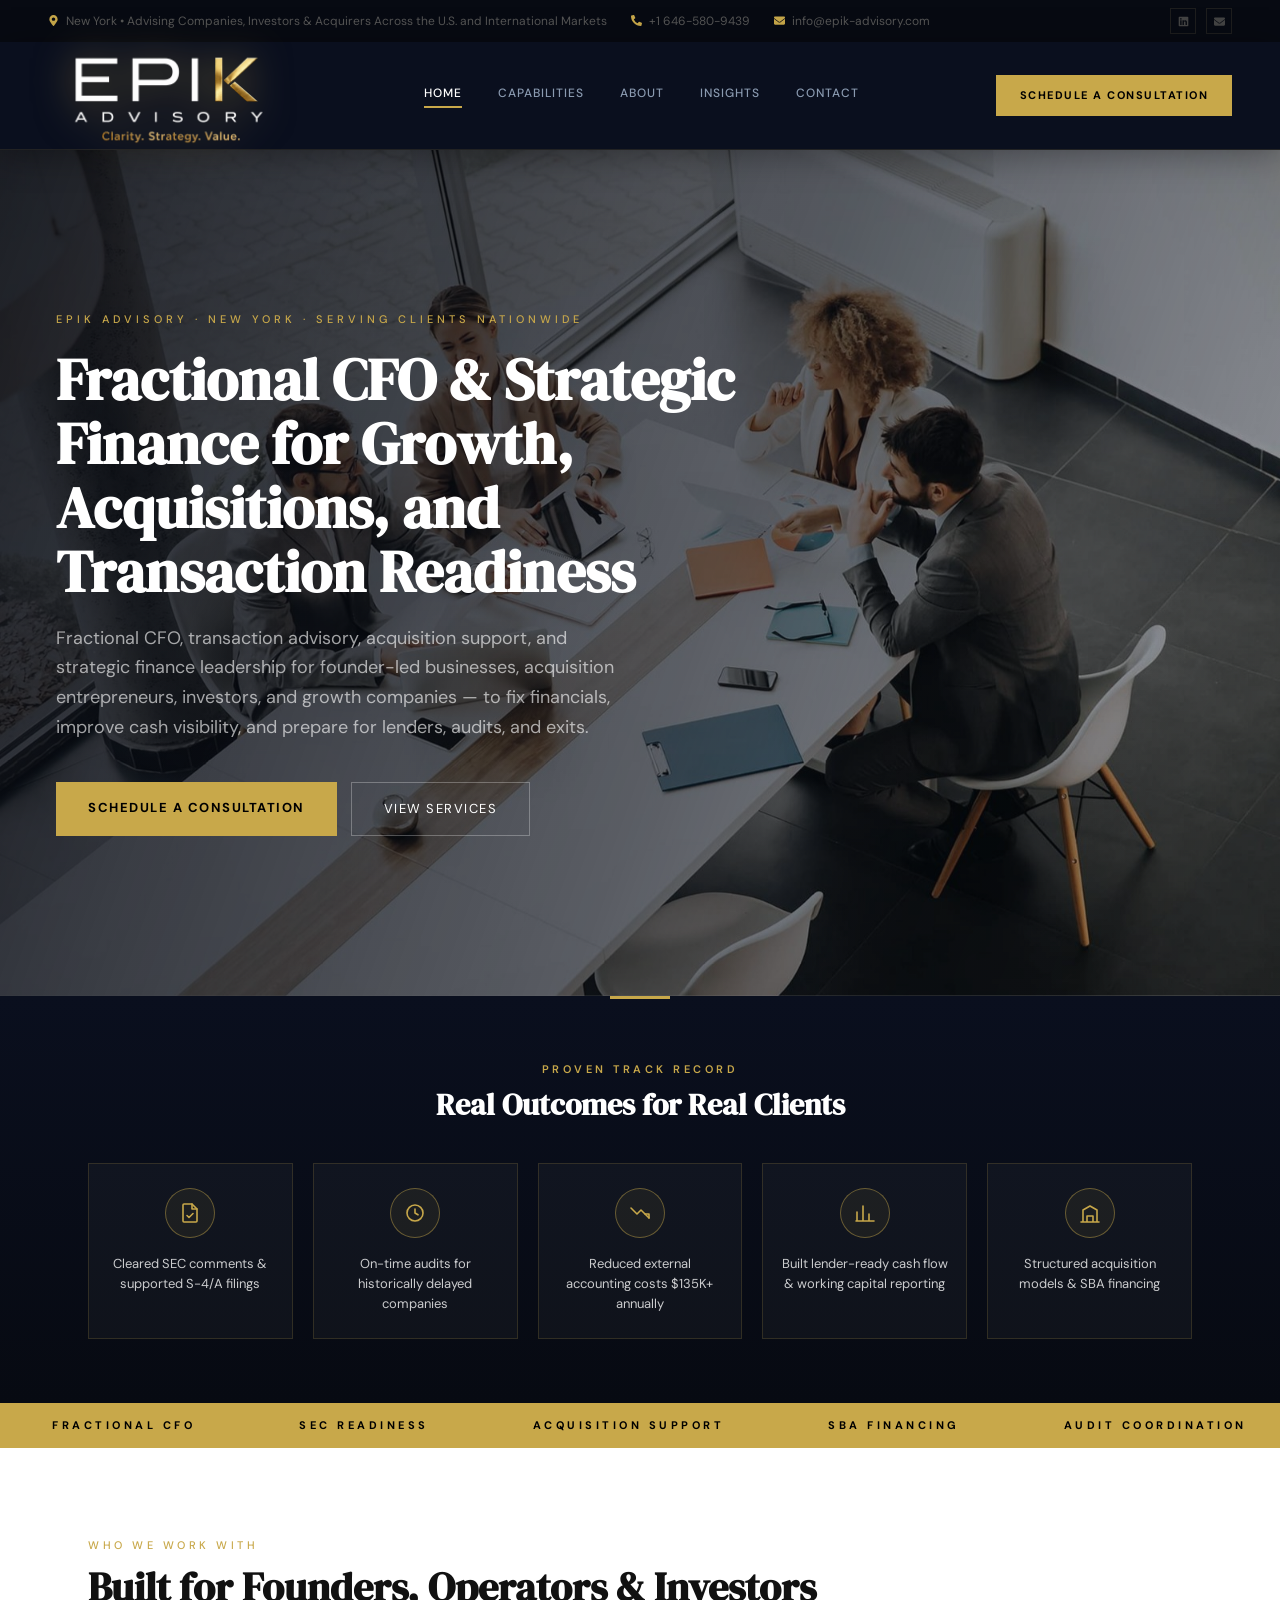
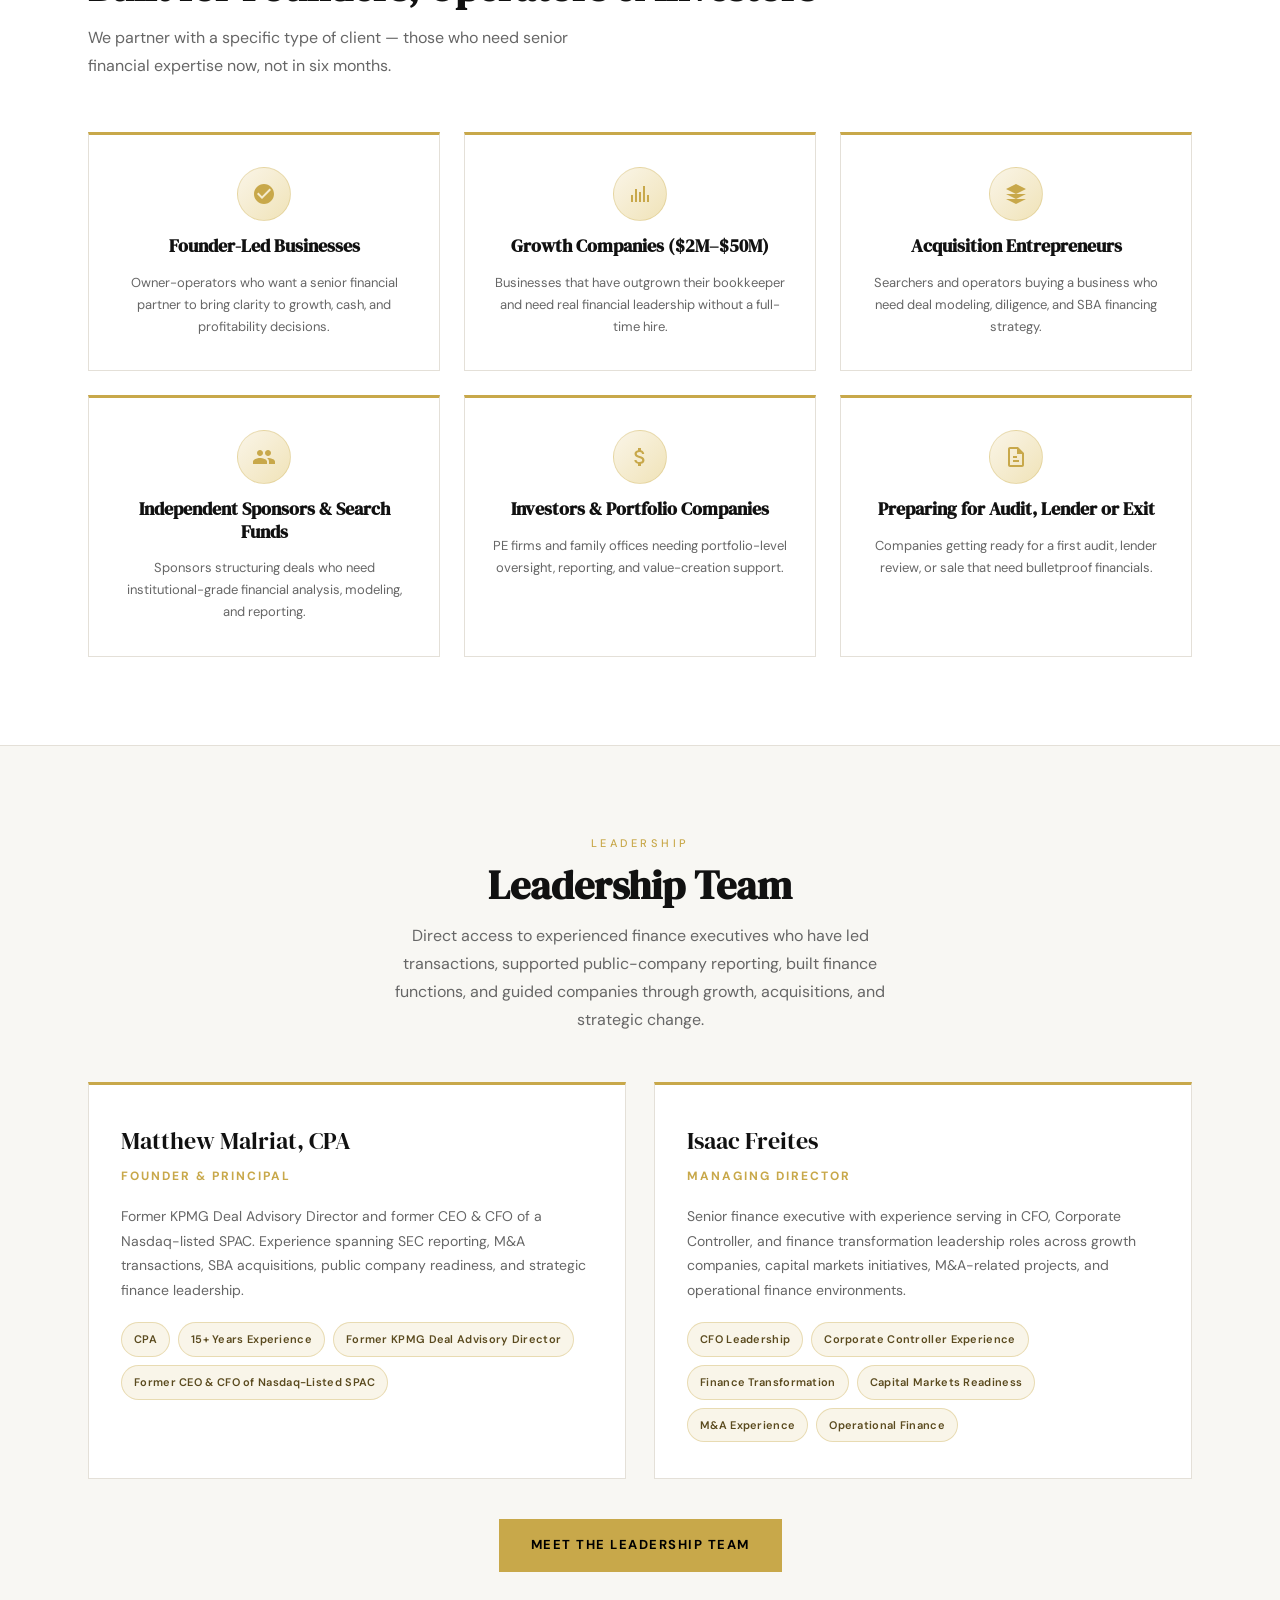
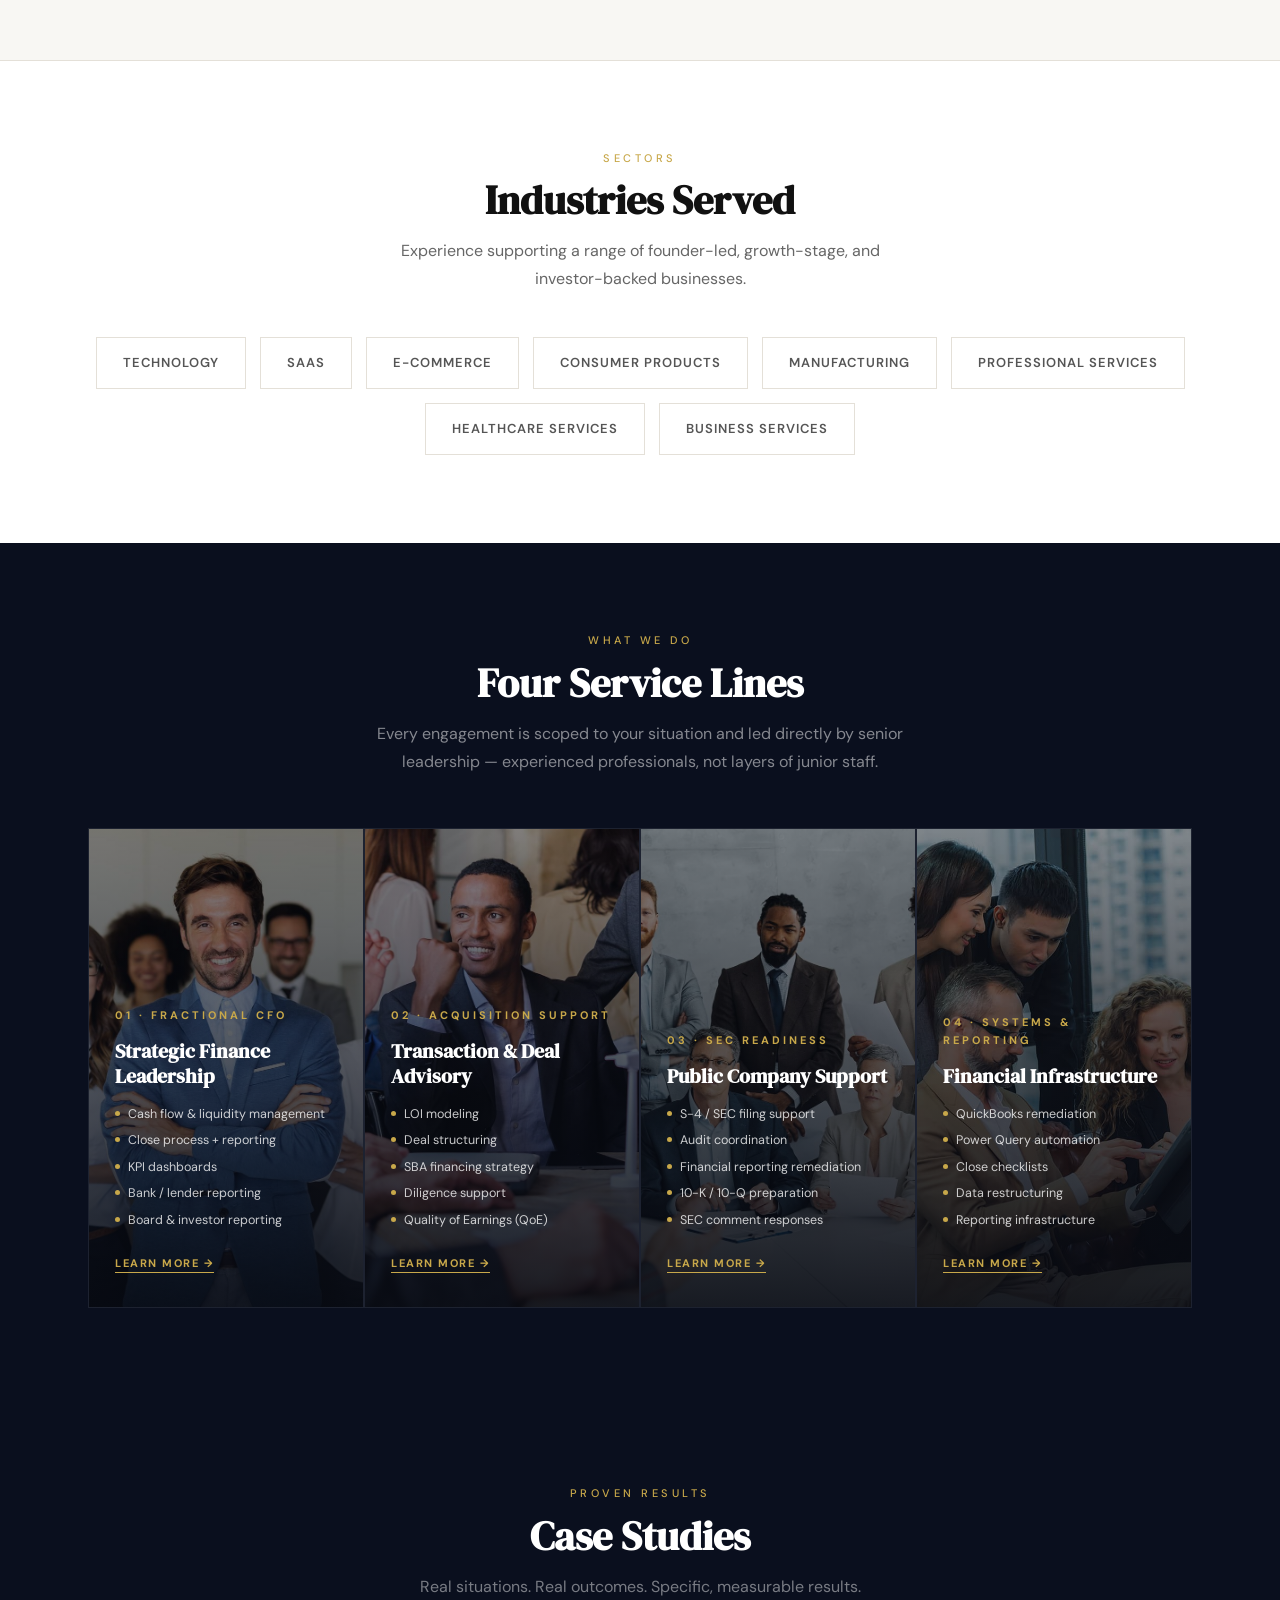
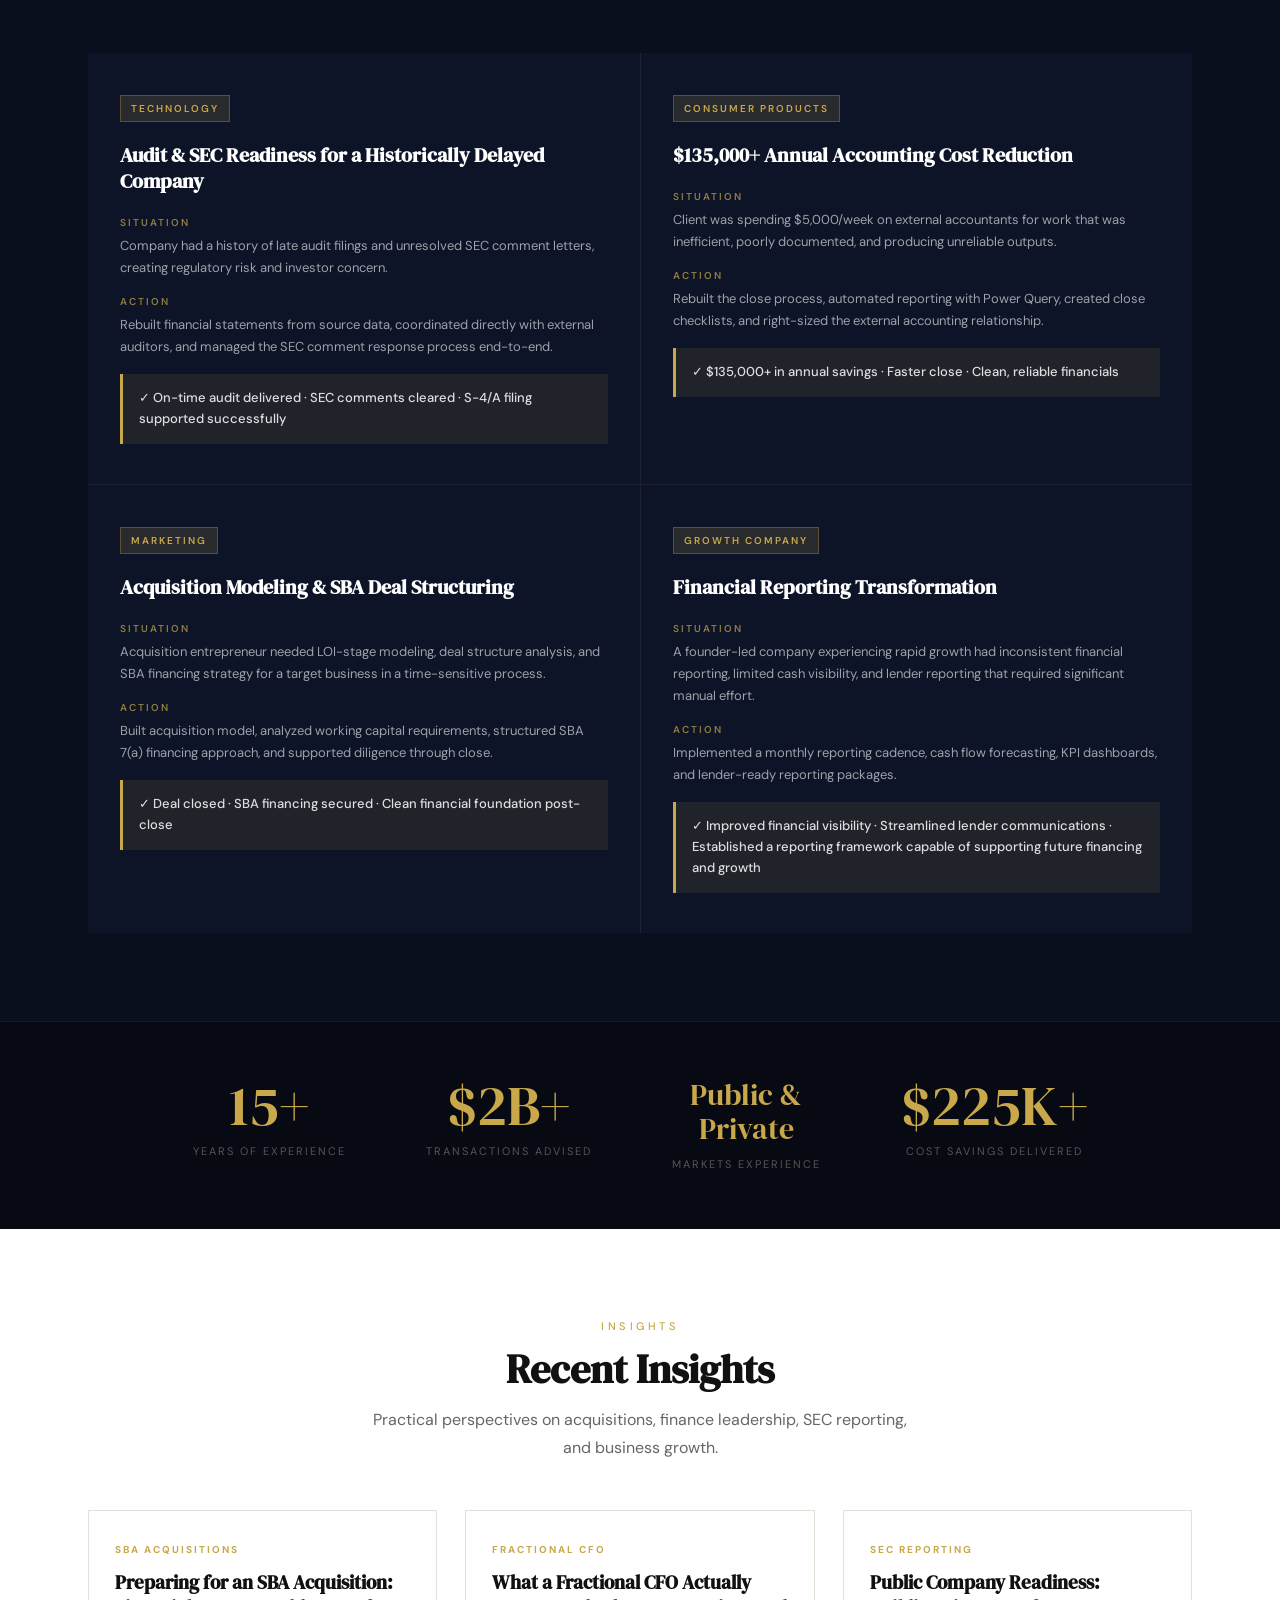
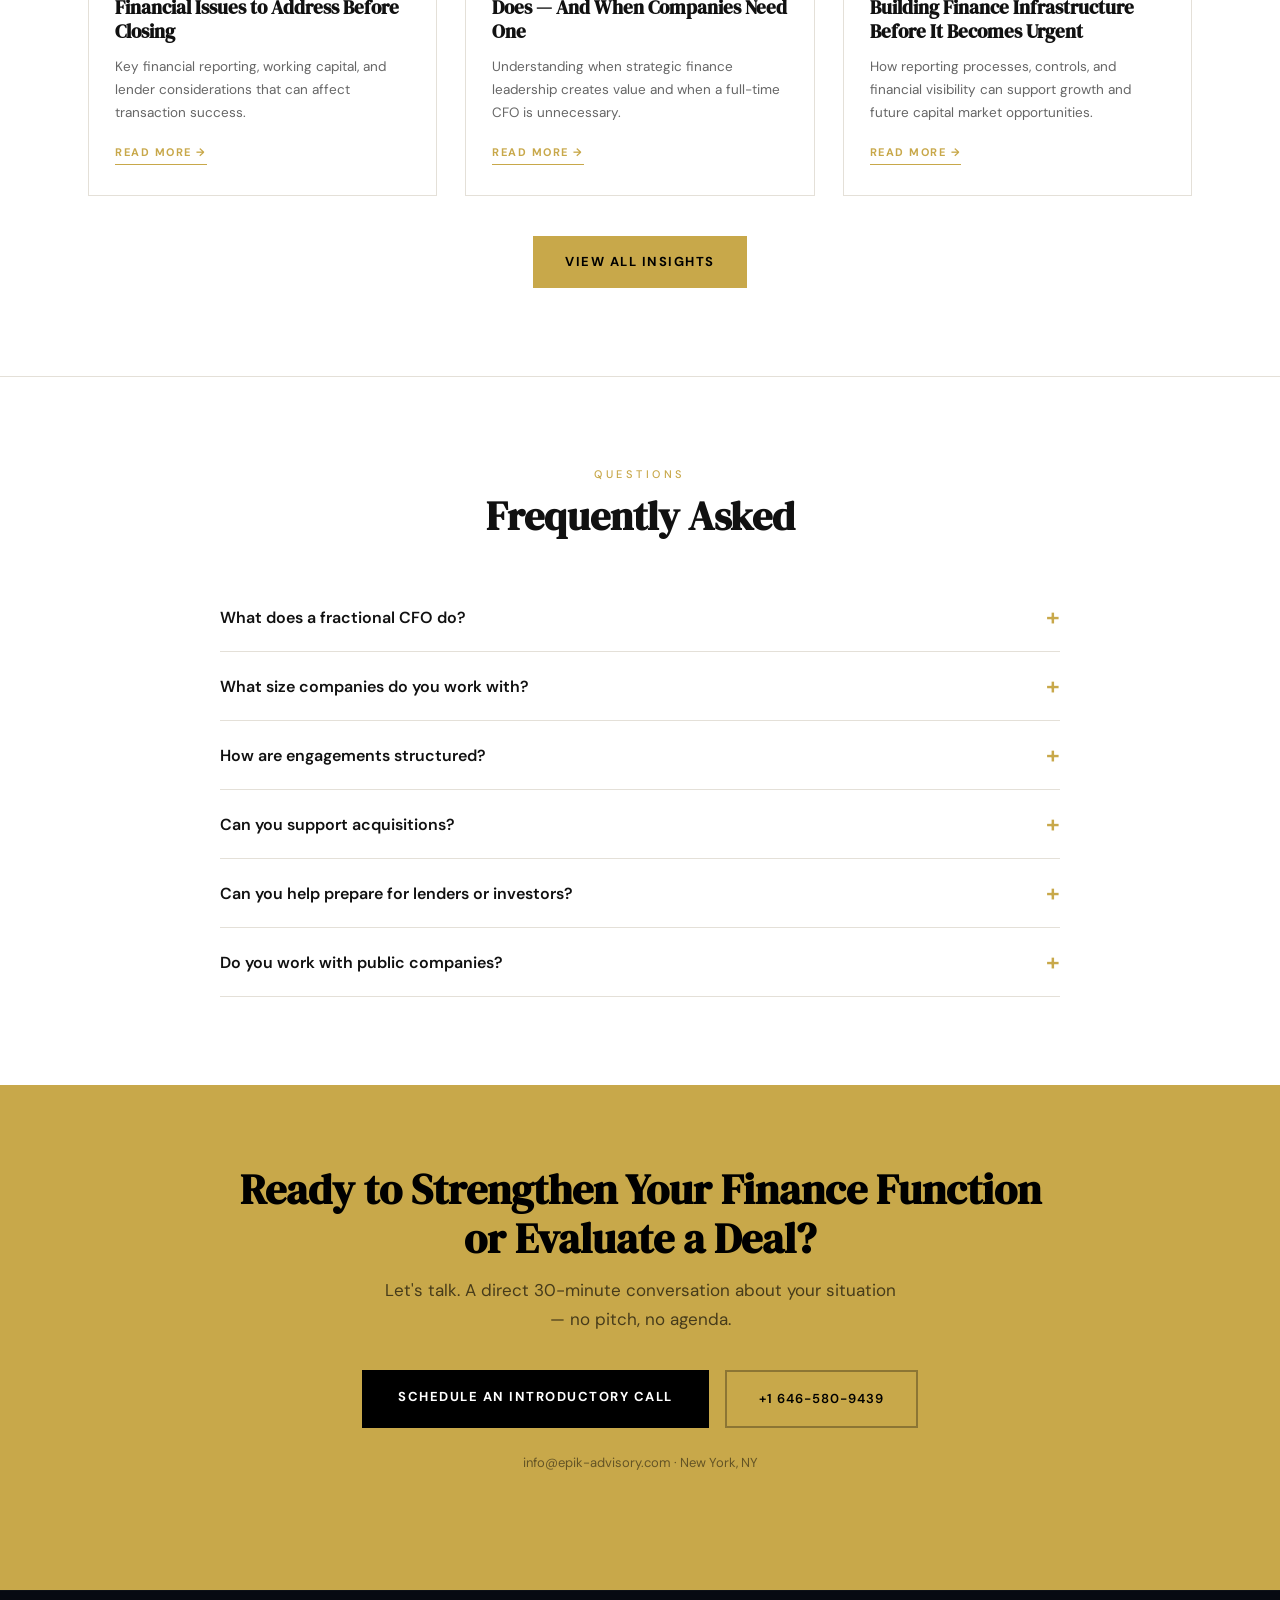
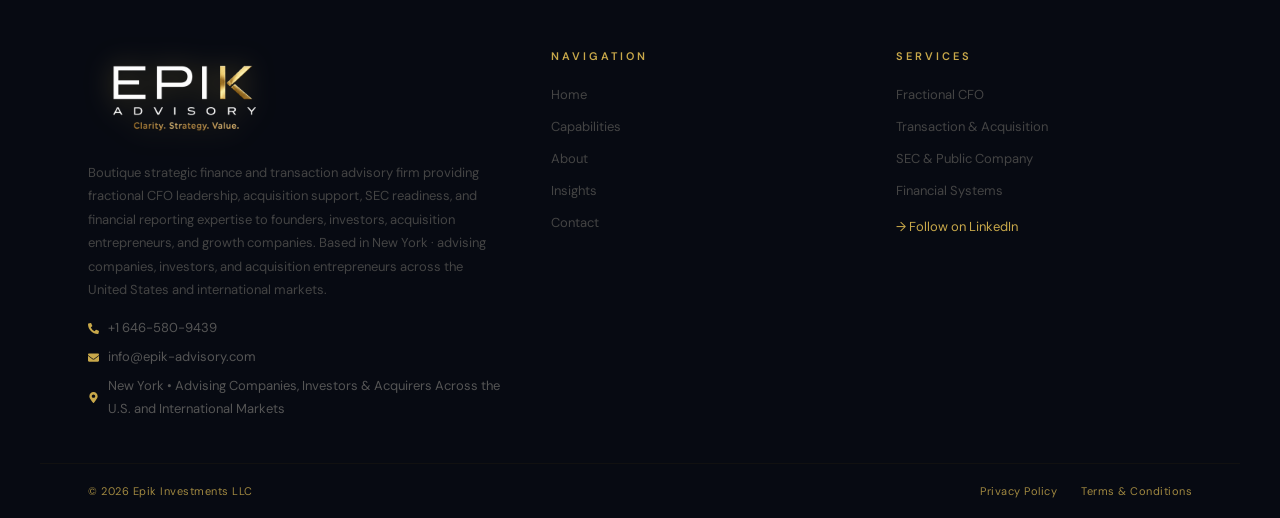
==== commit 4a6516ce: "InsightsSectionUpdate" ====
--- a/index.html
+++ b/index.html
@@ -16,7 +16,7 @@
 <meta property="og:url" content="https://epik-advisory.com/"/>
 <meta name="twitter:card" content="summary_large_image"/>
 <link rel="canonical" href="https://epik-advisory.com/"/>
-<script type="application/ld+json">{"@context":"https://schema.org","@graph":[{"@type":["ProfessionalService","FinancialService"],"@id":"https://epik-advisory.com/#org","name":"Epik Advisory","url":"https://epik-advisory.com/","email":"info@epik-advisory.com","telephone":"+1-646-580-9439","description":"Fractional CFO, transaction advisory, acquisition and SBA support, and SEC readiness for growth companies, acquirers, and investors.","areaServed":"United States","address":{"@type":"PostalAddress","addressLocality":"New York","addressRegion":"NY","addressCountry":"US"},"founder":{"@id":"https://epik-advisory.com/#matthew"},"sameAs":["https://www.linkedin.com/company/epik-advisory"]},{"@type":"Person","@id":"https://epik-advisory.com/#matthew","name":"Matthew Malriat","jobTitle":"Founder & Principal","worksFor":{"@id":"https://epik-advisory.com/#org"},"hasCredential":"CPA","alumniOf":"KPMG","description":"CPA, former KPMG Deal Advisory Director, and former CEO & CFO of a Nasdaq-listed SPAC."},{"@type":"FAQPage","@id":"https://epik-advisory.com/#faq","mainEntity":[{"@type":"Question","name":"What does a fractional CFO do?","acceptedAnswer":{"@type":"Answer","text":"A fractional CFO provides senior financial leadership on a part-time or project basis — owning cash flow, reporting, forecasting, and board and investor materials — without the cost of a full-time hire."}},{"@type":"Question","name":"What size companies do you work with?","acceptedAnswer":{"@type":"Answer","text":"We typically work with companies between $2M and $50M in revenue, along with acquisition entrepreneurs, search funds, independent sponsors, and investors."}},{"@type":"Question","name":"How are engagements structured?","acceptedAnswer":{"@type":"Answer","text":"Every engagement is scoped to your situation — a fractional retainer, a defined project, or transaction support. No packages and no junior staff; you work directly with senior expertise."}},{"@type":"Question","name":"Can you support acquisitions?","acceptedAnswer":{"@type":"Answer","text":"Yes. We support LOI-stage modeling, deal structuring, quality of earnings, working capital analysis, SBA financing strategy, and diligence through close."}},{"@type":"Question","name":"Can you help prepare for lenders or investors?","acceptedAnswer":{"@type":"Answer","text":"Yes. We build lender- and investor-ready reporting, cash flow and working capital models, and board packages that withstand scrutiny."}},{"@type":"Question","name":"Do you work with public companies?","acceptedAnswer":{"@type":"Answer","text":"Yes, as a specialized capability — SEC reporting readiness, technical accounting, audit readiness, and S-4 and registration statement support."}}]}]}</script>
+<script type="application/ld+json">{"@context":"https://schema.org","@graph":[{"@type":["ProfessionalService","FinancialService"],"@id":"https://epik-advisory.com/#org","name":"Epik Advisory","url":"https://epik-advisory.com/","email":"info@epik-advisory.com","telephone":"+1-646-580-9439","description":"Fractional CFO, transaction advisory, acquisition and SBA support, and SEC readiness for growth companies, acquirers, and investors.","areaServed":"United States","address":{"@type":"PostalAddress","addressLocality":"New York","addressRegion":"NY","addressCountry":"US"},"founder":{"@id":"https://epik-advisory.com/#matthew"},"sameAs":["https://www.linkedin.com/company/epik-advisory"]},{"@type":"Person","@id":"https://epik-advisory.com/#matthew","name":"Matthew Malriat","jobTitle":"Founder & Principal","worksFor":{"@id":"https://epik-advisory.com/#org"},"hasCredential":"CPA","alumniOf":"KPMG","description":"CPA, former KPMG Deal Advisory Director, and former CEO & CFO of a Nasdaq-listed SPAC."},{"@type":"FAQPage","@id":"https://epik-advisory.com/#faq","mainEntity":[{"@type":"Question","name":"What does a fractional CFO do?","acceptedAnswer":{"@type":"Answer","text":"A fractional CFO provides senior financial leadership on a part-time or project basis — owning cash flow, reporting, forecasting, and board and investor materials — without the cost of a full-time hire."}},{"@type":"Question","name":"What size companies do you work with?","acceptedAnswer":{"@type":"Answer","text":"We typically work with companies between $2M and $50M in revenue, along with acquisition entrepreneurs, search funds, independent sponsors, and investors."}},{"@type":"Question","name":"How are engagements structured?","acceptedAnswer":{"@type":"Answer","text":"Every engagement is tailored to the client's needs, whether through a fractional engagement, a defined project, or transaction support. Engagements are led by experienced senior finance professionals with direct accountability from start to finish."}},{"@type":"Question","name":"Can you support acquisitions?","acceptedAnswer":{"@type":"Answer","text":"Yes. We support LOI-stage modeling, deal structuring, quality of earnings, working capital analysis, SBA financing strategy, and diligence through close."}},{"@type":"Question","name":"Can you help prepare for lenders or investors?","acceptedAnswer":{"@type":"Answer","text":"Yes. We build lender- and investor-ready reporting, cash flow and working capital models, and board packages that withstand scrutiny."}},{"@type":"Question","name":"Do you work with public companies?","acceptedAnswer":{"@type":"Answer","text":"Yes, as a specialized capability — SEC reporting readiness, technical accounting, audit readiness, and S-4 and registration statement support."}}]}]}</script>
 <link href="https://fonts.googleapis.com/css2?family=DM+Sans:ital,wght@0,300;0,400;0,500;0,600;0,700;1,400&family=DM+Serif+Display:ital@0;1&display=swap" rel="stylesheet"/>
 
 <style>
@@ -34,7 +34,7 @@
   --font:'DM Sans',sans-serif;
   --max:1200px;
 }
-html{scroll-behavior:smooth}
+html{scroll-behavior:smooth;overflow-x:hidden}
 body{font-family:var(--font);background:#fff;color:#111;overflow-x:hidden;line-height:1.7}
 a{color:inherit;text-decoration:none}
 img{display:block;max-width:100%}
@@ -143,7 +143,7 @@
 
 /* ── CASE STUDIES ── */
 .case-bg{background:var(--navy)}
-.cases-grid{display:grid;grid-template-columns:repeat(3,1fr);gap:1px;background:rgba(255,255,255,.08);margin-top:52px}
+.cases-grid{display:grid;grid-template-columns:repeat(2,1fr);gap:1px;background:rgba(255,255,255,.08);margin-top:52px}
 .case-card{background:var(--navy2);padding:40px 32px;transition:background .3s}
 .case-card:hover{background:#111827}
 .case-tag{display:inline-block;background:rgba(200,168,74,.15);border:1px solid rgba(200,168,74,.3);color:var(--gold);font-size:10px;letter-spacing:2px;text-transform:uppercase;padding:4px 10px;margin-bottom:20px;font-weight:600}
@@ -198,6 +198,7 @@
   .services-grid,.who-grid{grid-template-columns:1fr 1fr}
   .svc-card,.who-card{border-bottom:1px solid var(--light)}
   .cases-grid{grid-template-columns:1fr}
+  .proof-grid{grid-template-columns:repeat(3,1fr)}
 }
 @media(max-width:768px){
   .topbar{padding:8px 20px;flex-direction:column;gap:8px}
@@ -210,6 +211,7 @@
   .proof-inner{padding:0 24px}
   .sec{padding:60px 0}
   .services-grid,.who-grid{grid-template-columns:1fr}
+  .proof-grid{grid-template-columns:repeat(2,1fr)}
   .footer-main{grid-template-columns:1fr;padding:40px 24px 24px}
   .footer-bottom{padding:16px 24px;flex-direction:column;gap:10px;text-align:center}
   .stats-bar{gap:40px;padding:40px 24px}
@@ -226,6 +228,7 @@
 @media(max-width:600px){
   .nav-logo img{height:56px}
   .hero h1{font-size:28px}
+  .proof-grid{grid-template-columns:1fr}
 }
 /* ── SELECTED EXPERIENCE / INDUSTRIES / FAQ ── */
 .xp-bg{background:var(--off);border-top:1px solid var(--light);border-bottom:1px solid var(--light)}
@@ -248,6 +251,22 @@
 .faq-a p{font-size:14.5px;color:var(--mid);line-height:1.8;padding:0 0 22px}
 @media(max-width:1024px){.xp-grid{grid-template-columns:1fr 1fr}}
 @media(max-width:768px){.xp-grid{grid-template-columns:1fr 1fr}.who-grid{grid-template-columns:1fr}}
+.lead-grid{display:grid;grid-template-columns:1fr 1fr;gap:28px;margin-top:48px}
+.lead-card{background:#fff;border:1px solid var(--light);border-top:3px solid var(--gold);padding:36px 32px}
+.lead-name{font-family:var(--serif);font-size:24px;color:#111;margin-bottom:4px}
+.lead-title{font-size:12px;letter-spacing:2px;text-transform:uppercase;color:var(--gold);font-weight:700;margin-bottom:18px}
+.lead-bio{font-size:14px;color:var(--mid);line-height:1.75;margin-bottom:20px}
+.lead-badges{display:flex;flex-wrap:wrap;gap:8px}
+.lead-badge{font-size:11px;letter-spacing:.3px;font-weight:600;color:#5a4a1e;background:rgba(200,168,74,.12);border:1px solid rgba(200,168,74,.35);padding:7px 12px;border-radius:40px}
+@media(max-width:768px){.lead-grid{grid-template-columns:1fr}}
+.ri-grid{display:grid;grid-template-columns:repeat(3,1fr);gap:28px;margin-top:48px}
+.ri-card{background:#fff;border:1px solid var(--light);padding:30px 26px;display:flex;flex-direction:column;transition:transform .3s,box-shadow .3s}
+.ri-card:hover{transform:translateY(-4px);box-shadow:0 12px 36px rgba(10,15,30,.1)}
+.ri-cat{font-size:10px;letter-spacing:2px;text-transform:uppercase;font-weight:700;color:var(--gold);margin-bottom:12px}
+.ri-card h3{font-family:var(--serif);font-size:19px;color:#111;line-height:1.3;margin-bottom:12px}
+.ri-card p{font-size:13.5px;color:var(--mid);line-height:1.7;margin-bottom:18px;flex:1}
+.ri-link{font-size:11px;color:var(--gold);letter-spacing:1.5px;text-transform:uppercase;font-weight:700;border-bottom:1px solid var(--gold);width:fit-content;padding-bottom:2px}
+@media(max-width:900px){.ri-grid{grid-template-columns:1fr}}
 </style>
 </head>
 <body>
@@ -255,7 +274,7 @@
 <!-- TOPBAR -->
 <div class="topbar">
   <div class="topbar-left">
-    <span><svg viewBox="0 0 384 512"><path d="M172.268 501.67C26.97 291.031 0 269.413 0 192 0 85.961 85.961 0 192 0s192 85.961 192 192c0 77.413-26.97 99.031-172.268 309.67-9.535 13.774-29.93 13.773-39.464 0zM192 272c44.183 0 80-35.817 80-80s-35.817-80-80-80-80 35.817-80 80 35.817 80 80 80z"/></svg>New York, New York</span>
+    <span><svg viewBox="0 0 384 512"><path d="M172.268 501.67C26.97 291.031 0 269.413 0 192 0 85.961 85.961 0 192 0s192 85.961 192 192c0 77.413-26.97 99.031-172.268 309.67-9.535 13.774-29.93 13.773-39.464 0zM192 272c44.183 0 80-35.817 80-80s-35.817-80-80-80-80 35.817-80 80 35.817 80 80 80z"/></svg>New York • Advising Companies, Investors & Acquirers Across the U.S. and International Markets</span>
     <span><svg viewBox="0 0 512 512"><path d="M497.39 361.8l-112-48a24 24 0 0 0-28 6.9l-49.6 60.6A370.66 370.66 0 0 1 130.6 204.11l60.6-49.6a23.94 23.94 0 0 0 6.9-28l-48-112A24.16 24.16 0 0 0 122.6.61l-104 24A24 24 0 0 0 0 48c0 256.5 207.9 464 464 464a24 24 0 0 0 23.4-18.6l24-104a24.29 24.29 0 0 0-14.01-27.6z"/></svg><a href="tel:+16465809439">+1 646-580-9439</a></span>
     <span><svg viewBox="0 0 512 512"><path d="M502.3 190.8c3.9-3.1 9.7-.2 9.7 4.7V400c0 26.5-21.5 48-48 48H48c-26.5 0-48-21.5-48-48V195.6c0-5 5.7-7.8 9.7-4.7 22.4 17.4 52.1 39.5 154.1 113.6 21.1 15.4 56.7 47.8 92.2 47.6 35.7.3 72-32.8 92.3-47.6 102-74.1 131.6-96.3 154-113.7zM256 320c23.2.4 56.6-29.2 73.4-41.4 132.7-96.3 142.8-104.7 173.4-128.7 5.8-4.5 9.2-11.5 9.2-18.9v-19c0-26.5-21.5-48-48-48H48C21.5 64 0 85.5 0 112v19c0 7.4 3.4 14.3 9.2 18.9 30.6 23.9 40.7 32.4 173.4 128.7 16.8 12.2 50.2 41.8 73.4 41.4z"/></svg><a href="mailto:info@epik-advisory.com">info@epik-advisory.com</a></span>
   </div>
@@ -287,8 +306,8 @@
   <div class="hero-overlay"></div>
   <div class="hero-content">
     <div class="hero-eyebrow">Epik Advisory · New York · Serving Clients Nationwide</div>
-    <h1>Fractional CFO &amp; Strategic Finance for Growth, Acquisitions, and Public Company Readiness</h1>
-    <p>Epik Advisory helps founders, investors, and management teams fix financials, improve cash visibility, support acquisitions, and prepare for audits, lenders, and exits.</p>
+    <h1>Fractional CFO &amp; Strategic Finance for Growth, Acquisitions, and Transaction Readiness</h1>
+    <p>Fractional CFO, transaction advisory, acquisition support, and strategic finance leadership for founder-led businesses, acquisition entrepreneurs, investors, and growth companies — to fix financials, improve cash visibility, and prepare for lenders, audits, and exits.</p>
     <div class="hero-btns">
       <a href="#contact" class="btn-gold">Schedule a Consultation</a>
       <a href="#services" class="btn-ghost">View Services</a>
@@ -338,21 +357,33 @@
   </div>
 </div>
 
-<!-- SELECTED EXPERIENCE -->
+<!-- LEADERSHIP TEAM -->
 <div class="xp-bg">
   <div class="wrap"><div class="sec">
-    <div class="fade-up" style="text-align:center"><div class="sec-label">Leadership</div><h2 class="sec-title">Selected Experience</h2><p class="sec-sub" style="margin:0 auto">Senior financial leadership across public companies, acquisitions, transactions, and growth-stage businesses.</p></div>
-    <div class="xp-grid" style="grid-template-columns:repeat(3,1fr)">
-      <div class="xp-card fade-up d1"><div class="n">15+</div><div class="l">Years of Senior Experience</div></div>
-      <div class="xp-card fade-up d2"><div class="n">CPA</div><div class="l">Certified Public Accountant</div></div>
-      <div class="xp-card fade-up d3"><div class="n">KPMG</div><div class="l">Former Deal Advisory Director</div></div>
-      <div class="xp-card fade-up d4"><div class="n">Nasdaq</div><div class="l">Former CEO &amp; CFO of a Listed SPAC</div></div>
-      <div class="xp-card fade-up d5"><div class="n">M&amp;A</div><div class="l">Transactions &amp; Acquisitions</div></div>
-      <div class="xp-card fade-up d5"><div class="n">SEC</div><div class="l">Reporting &amp; Public Company Readiness</div></div>
-    </div>
-    <div class="fade-up" style="text-align:center;margin-top:36px"><a href="about.html" class="btn-gold">Learn More About Matthew</a></div>
+    <div class="fade-up" style="text-align:center"><div class="sec-label">Leadership</div><h2 class="sec-title">Leadership Team</h2><p class="sec-sub" style="margin:0 auto">Direct access to experienced finance executives who have led transactions, supported public-company reporting, built finance functions, and guided companies through growth, acquisitions, and strategic change.</p></div>
+    <div class="lead-grid">
+      <div class="lead-card fade-up d1">
+        <div class="lead-name">Matthew Malriat, CPA</div>
+        <div class="lead-title">Founder &amp; Principal</div>
+        <p class="lead-bio">Former KPMG Deal Advisory Director and former CEO &amp; CFO of a Nasdaq-listed SPAC. Experience spanning SEC reporting, M&amp;A transactions, SBA acquisitions, public company readiness, and strategic finance leadership.</p>
+        <div class="lead-badges"><span class="lead-badge">CPA</span><span class="lead-badge">15+ Years Experience</span><span class="lead-badge">Former KPMG Deal Advisory Director</span><span class="lead-badge">Former CEO &amp; CFO of Nasdaq-Listed SPAC</span></div>
+      </div>
+      <div class="lead-card fade-up d2">
+        <div class="lead-name">Isaac Freites</div>
+        <div class="lead-title">Managing Director</div>
+        <p class="lead-bio">Senior finance executive with experience serving in CFO, Corporate Controller, and finance transformation leadership roles across growth companies, capital markets initiatives, M&amp;A-related projects, and operational finance environments.</p>
+        <div class="lead-badges"><span class="lead-badge">CFO Leadership</span><span class="lead-badge">Corporate Controller Experience</span><span class="lead-badge">Finance Transformation</span><span class="lead-badge">Capital Markets Readiness</span><span class="lead-badge">M&amp;A Experience</span><span class="lead-badge">Operational Finance</span></div>
+      </div>
+    </div>
+    <div class="fade-up" style="text-align:center;margin-top:40px"><a href="about.html" class="btn-gold">Meet the Leadership Team</a></div>
   </div></div>
 </div>
+
+<!-- INDUSTRIES SERVED -->
+<div class="wrap"><div class="sec" style="text-align:center">
+  <div class="fade-up"><div class="sec-label">Sectors</div><h2 class="sec-title">Industries Served</h2><p class="sec-sub" style="margin:0 auto">Experience supporting a range of founder-led, growth-stage, and investor-backed businesses.</p></div>
+  <div class="ind-grid fade-up"><span class="ind-chip">Technology</span><span class="ind-chip">SaaS</span><span class="ind-chip">E-Commerce</span><span class="ind-chip">Consumer Products</span><span class="ind-chip">Manufacturing</span><span class="ind-chip">Professional Services</span><span class="ind-chip">Healthcare Services</span><span class="ind-chip">Business Services</span></div>
+</div></div>
 
 <!-- SERVICES -->
 <div id="services" class="services-bg">
@@ -376,6 +407,7 @@
       <div class="case-card fade-up d1"><div class="case-tag">Technology</div><h3>Audit &amp; SEC Readiness for a Historically Delayed Company</h3><div class="case-section"><div class="case-section-label">Situation</div><div class="case-section-text">Company had a history of late audit filings and unresolved SEC comment letters, creating regulatory risk and investor concern.</div></div><div class="case-section"><div class="case-section-label">Action</div><div class="case-section-text">Rebuilt financial statements from source data, coordinated directly with external auditors, and managed the SEC comment response process end-to-end.</div></div><div class="case-result"><p>✓ On-time audit delivered · SEC comments cleared · S-4/A filing supported successfully</p></div></div>
       <div class="case-card fade-up d2"><div class="case-tag">Consumer Products</div><h3>$135,000+ Annual Accounting Cost Reduction</h3><div class="case-section"><div class="case-section-label">Situation</div><div class="case-section-text">Client was spending $5,000/week on external accountants for work that was inefficient, poorly documented, and producing unreliable outputs.</div></div><div class="case-section"><div class="case-section-label">Action</div><div class="case-section-text">Rebuilt the close process, automated reporting with Power Query, created close checklists, and right-sized the external accounting relationship.</div></div><div class="case-result"><p>✓ $135,000+ in annual savings · Faster close · Clean, reliable financials</p></div></div>
       <div class="case-card fade-up d3"><div class="case-tag">Marketing</div><h3>Acquisition Modeling &amp; SBA Deal Structuring</h3><div class="case-section"><div class="case-section-label">Situation</div><div class="case-section-text">Acquisition entrepreneur needed LOI-stage modeling, deal structure analysis, and SBA financing strategy for a target business in a time-sensitive process.</div></div><div class="case-section"><div class="case-section-label">Action</div><div class="case-section-text">Built acquisition model, analyzed working capital requirements, structured SBA 7(a) financing approach, and supported diligence through close.</div></div><div class="case-result"><p>✓ Deal closed · SBA financing secured · Clean financial foundation post-close</p></div></div>
+      <div class="case-card fade-up d4"><div class="case-tag">Growth Company</div><h3>Financial Reporting Transformation</h3><div class="case-section"><div class="case-section-label">Situation</div><div class="case-section-text">A founder-led company experiencing rapid growth had inconsistent financial reporting, limited cash visibility, and lender reporting that required significant manual effort.</div></div><div class="case-section"><div class="case-section-label">Action</div><div class="case-section-text">Implemented a monthly reporting cadence, cash flow forecasting, KPI dashboards, and lender-ready reporting packages.</div></div><div class="case-result"><p>✓ Improved financial visibility · Streamlined lender communications · Established a reporting framework capable of supporting future financing and growth</p></div></div>
     </div></div></div>
 </div>
 
@@ -383,14 +415,19 @@
 <div class="stats-bar">
   <div class="stat-item fade-up"><div class="stat-num">15+</div><div class="stat-label">Years of Experience</div></div>
   <div class="stat-item fade-up d1"><div class="stat-num">$2B+</div><div class="stat-label">Transactions Advised</div></div>
-  <div class="stat-item fade-up d2"><div class="stat-num">50+</div><div class="stat-label">Clients Served</div></div>
+  <div class="stat-item fade-up d2"><div class="stat-num" style="font-size:30px;line-height:1.15">Public &amp;<br/>Private</div><div class="stat-label">Markets Experience</div></div>
   <div class="stat-item fade-up d3"><div class="stat-num">$225K+</div><div class="stat-label">Cost Savings Delivered</div></div>
 </div>
 
-<!-- INDUSTRIES SERVED -->
-<div class="wrap"><div class="sec" style="text-align:center;padding-bottom:40px">
-  <div class="fade-up"><div class="sec-label">Industries Served</div><h2 class="sec-title">Experience Across Sectors</h2></div>
-  <div class="ind-grid fade-up"><span class="ind-chip">Technology</span><span class="ind-chip">E-Commerce</span><span class="ind-chip">Consumer Products</span><span class="ind-chip">Manufacturing</span><span class="ind-chip">Professional Services</span><span class="ind-chip">Healthcare</span><span class="ind-chip">Business Services</span></div>
+<!-- RECENT INSIGHTS -->
+<div class="wrap"><div class="sec">
+  <div class="fade-up" style="text-align:center"><div class="sec-label">Insights</div><h2 class="sec-title">Recent Insights</h2><p class="sec-sub" style="margin:0 auto">Practical perspectives on acquisitions, finance leadership, SEC reporting, and business growth.</p></div>
+  <div class="ri-grid">
+    <div class="ri-card fade-up d1"><div class="ri-cat">SBA Acquisitions</div><h3>Preparing for an SBA Acquisition: Financial Issues to Address Before Closing</h3><p>Key financial reporting, working capital, and lender considerations that can affect transaction success.</p><a href="insights.html" class="ri-link">Read More →</a></div>
+    <div class="ri-card fade-up d2"><div class="ri-cat">Fractional CFO</div><h3>What a Fractional CFO Actually Does — And When Companies Need One</h3><p>Understanding when strategic finance leadership creates value and when a full-time CFO is unnecessary.</p><a href="insights.html" class="ri-link">Read More →</a></div>
+    <div class="ri-card fade-up d3"><div class="ri-cat">SEC Reporting</div><h3>Public Company Readiness: Building Finance Infrastructure Before It Becomes Urgent</h3><p>How reporting processes, controls, and financial visibility can support growth and future capital market opportunities.</p><a href="insights.html" class="ri-link">Read More →</a></div>
+  </div>
+  <div class="fade-up" style="text-align:center;margin-top:40px"><a href="insights.html" class="btn-gold">View All Insights</a></div>
 </div></div>
 
 <!-- FAQ -->
@@ -399,7 +436,7 @@
   <div class="faq-list">
     <div class="faq-item fade-up"><button class="faq-q">What does a fractional CFO do?<span class="ic">+</span></button><div class="faq-a"><p>A fractional CFO provides senior financial leadership on a part-time or project basis — owning cash flow, reporting, forecasting, and board and investor materials — without the cost of a full-time hire.</p></div></div>
     <div class="faq-item fade-up"><button class="faq-q">What size companies do you work with?<span class="ic">+</span></button><div class="faq-a"><p>We typically work with companies between $2M and $50M in revenue, along with acquisition entrepreneurs, search funds, independent sponsors, and investors.</p></div></div>
-    <div class="faq-item fade-up"><button class="faq-q">How are engagements structured?<span class="ic">+</span></button><div class="faq-a"><p>Every engagement is scoped to your situation — a fractional retainer, a defined project, or transaction support. No packages and no junior staff; you work directly with senior expertise.</p></div></div>
+    <div class="faq-item fade-up"><button class="faq-q">How are engagements structured?<span class="ic">+</span></button><div class="faq-a"><p>Every engagement is tailored to the client's needs, whether through a fractional engagement, a defined project, or transaction support. Engagements are led by experienced senior finance professionals with direct accountability from start to finish.</p></div></div>
     <div class="faq-item fade-up"><button class="faq-q">Can you support acquisitions?<span class="ic">+</span></button><div class="faq-a"><p>Yes. We support LOI-stage modeling, deal structuring, quality of earnings, working capital analysis, SBA financing strategy, and diligence through close.</p></div></div>
     <div class="faq-item fade-up"><button class="faq-q">Can you help prepare for lenders or investors?<span class="ic">+</span></button><div class="faq-a"><p>Yes. We build lender- and investor-ready reporting, cash flow and working capital models, and board packages that withstand scrutiny.</p></div></div>
     <div class="faq-item fade-up"><button class="faq-q">Do you work with public companies?<span class="ic">+</span></button><div class="faq-a"><p>Yes, as a specialized capability — SEC reporting readiness, technical accounting, audit readiness, and S-4 and registration statement support.</p></div></div>
@@ -424,10 +461,10 @@
   <div class="footer-main">
     <div class="footer-brand">
       <img src="uploads/epik-logo-header.png" alt="Epik Advisory"/>
-      <p>Senior-led fractional CFO, transaction advisory, SEC readiness, and financial reporting support for founders, operators, investors, and acquisition entrepreneurs. Based in New York · serving clients nationwide and internationally.</p>
+      <p>Boutique strategic finance and transaction advisory firm providing fractional CFO leadership, acquisition support, SEC readiness, and financial reporting expertise to founders, investors, acquisition entrepreneurs, and growth companies. Based in New York · advising companies, investors, and acquisition entrepreneurs across the United States and international markets.</p>
       <div class="fc"><svg viewBox="0 0 512 512"><path d="M497.39 361.8l-112-48a24 24 0 0 0-28 6.9l-49.6 60.6A370.66 370.66 0 0 1 130.6 204.11l60.6-49.6a23.94 23.94 0 0 0 6.9-28l-48-112A24.16 24.16 0 0 0 122.6.61l-104 24A24 24 0 0 0 0 48c0 256.5 207.9 464 464 464a24 24 0 0 0 23.4-18.6l24-104a24.29 24.29 0 0 0-14.01-27.6z"/></svg><a href="tel:+16465809439">+1 646-580-9439</a></div>
       <div class="fc"><svg viewBox="0 0 512 512"><path d="M502.3 190.8c3.9-3.1 9.7-.2 9.7 4.7V400c0 26.5-21.5 48-48 48H48c-26.5 0-48-21.5-48-48V195.6c0-5 5.7-7.8 9.7-4.7 22.4 17.4 52.1 39.5 154.1 113.6 21.1 15.4 56.7 47.8 92.2 47.6 35.7.3 72-32.8 92.3-47.6 102-74.1 131.6-96.3 154-113.7zM256 320c23.2.4 56.6-29.2 73.4-41.4 132.7-96.3 142.8-104.7 173.4-128.7 5.8-4.5 9.2-11.5 9.2-18.9v-19c0-26.5-21.5-48-48-48H48C21.5 64 0 85.5 0 112v19c0 7.4 3.4 14.3 9.2 18.9 30.6 23.9 40.7 32.4 173.4 128.7 16.8 12.2 50.2 41.8 73.4 41.4z"/></svg><a href="mailto:info@epik-advisory.com">info@epik-advisory.com</a></div>
-      <div class="fc"><svg viewBox="0 0 384 512"><path d="M172.268 501.67C26.97 291.031 0 269.413 0 192 0 85.961 85.961 0 192 0s192 85.961 192 192c0 77.413-26.97 99.031-172.268 309.67-9.535 13.774-29.93 13.773-39.464 0zM192 272c44.183 0 80-35.817 80-80s-35.817-80-80-80-80 35.817-80 80 35.817 80 80 80z"/></svg>New York, New York</div>
+      <div class="fc"><svg viewBox="0 0 384 512"><path d="M172.268 501.67C26.97 291.031 0 269.413 0 192 0 85.961 85.961 0 192 0s192 85.961 192 192c0 77.413-26.97 99.031-172.268 309.67-9.535 13.774-29.93 13.773-39.464 0zM192 272c44.183 0 80-35.817 80-80s-35.817-80-80-80-80 35.817-80 80 35.817 80 80 80z"/></svg>New York • Advising Companies, Investors & Acquirers Across the U.S. and International Markets</div>
     </div>
     <div class="footer-col"><h4>Navigation</h4><a href="index.html">Home</a><a href="capabilities.html">Capabilities</a><a href="about.html">About</a><a href="insights.html">Insights</a><a href="contact.html">Contact</a></div>
     <div class="footer-col"><h4>Services</h4><a href="capabilities.html#cfo">Fractional CFO</a><a href="capabilities.html#transaction">Transaction &amp; Acquisition</a><a href="capabilities.html#sec">SEC &amp; Public Company</a><a href="capabilities.html#systems">Financial Systems</a><a href="https://www.linkedin.com/company/epik-advisory" target="_blank" rel="noopener" style="margin-top:14px;color:var(--gold)">→ Follow on LinkedIn</a></div>
